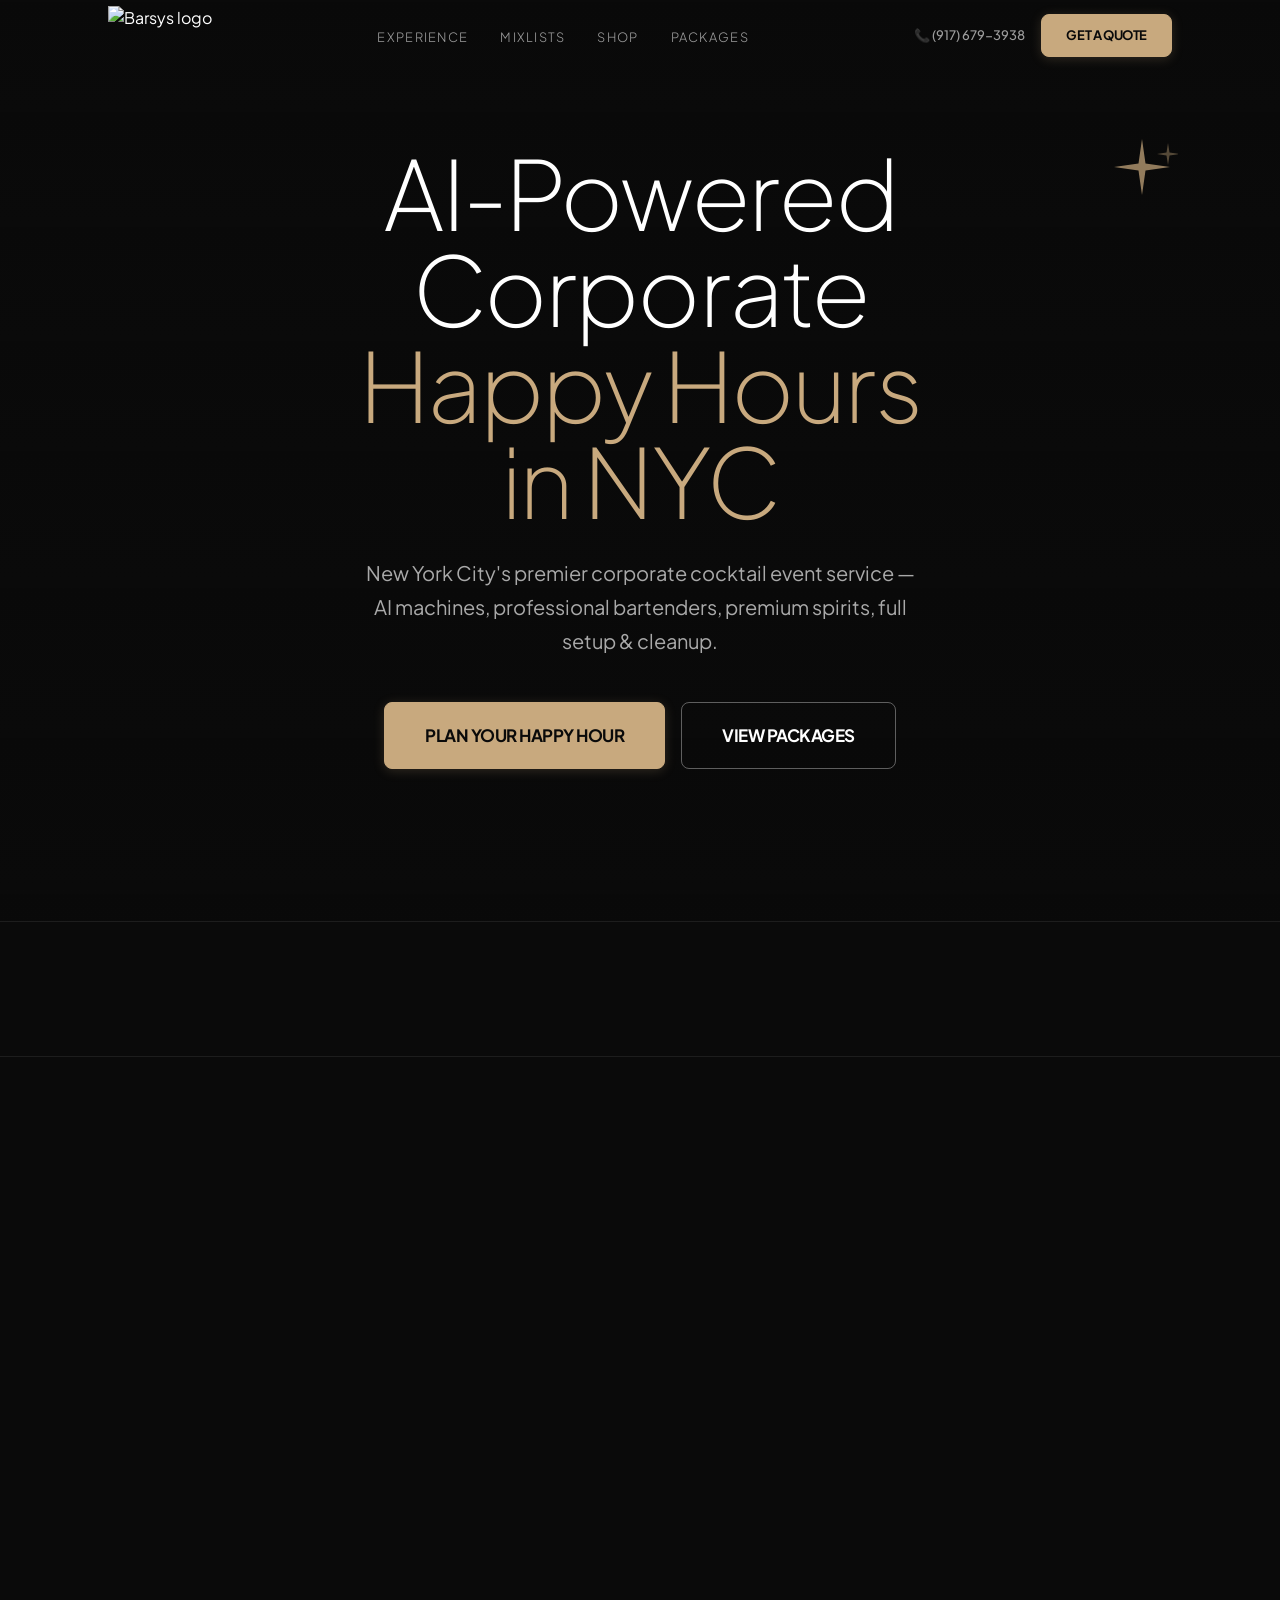
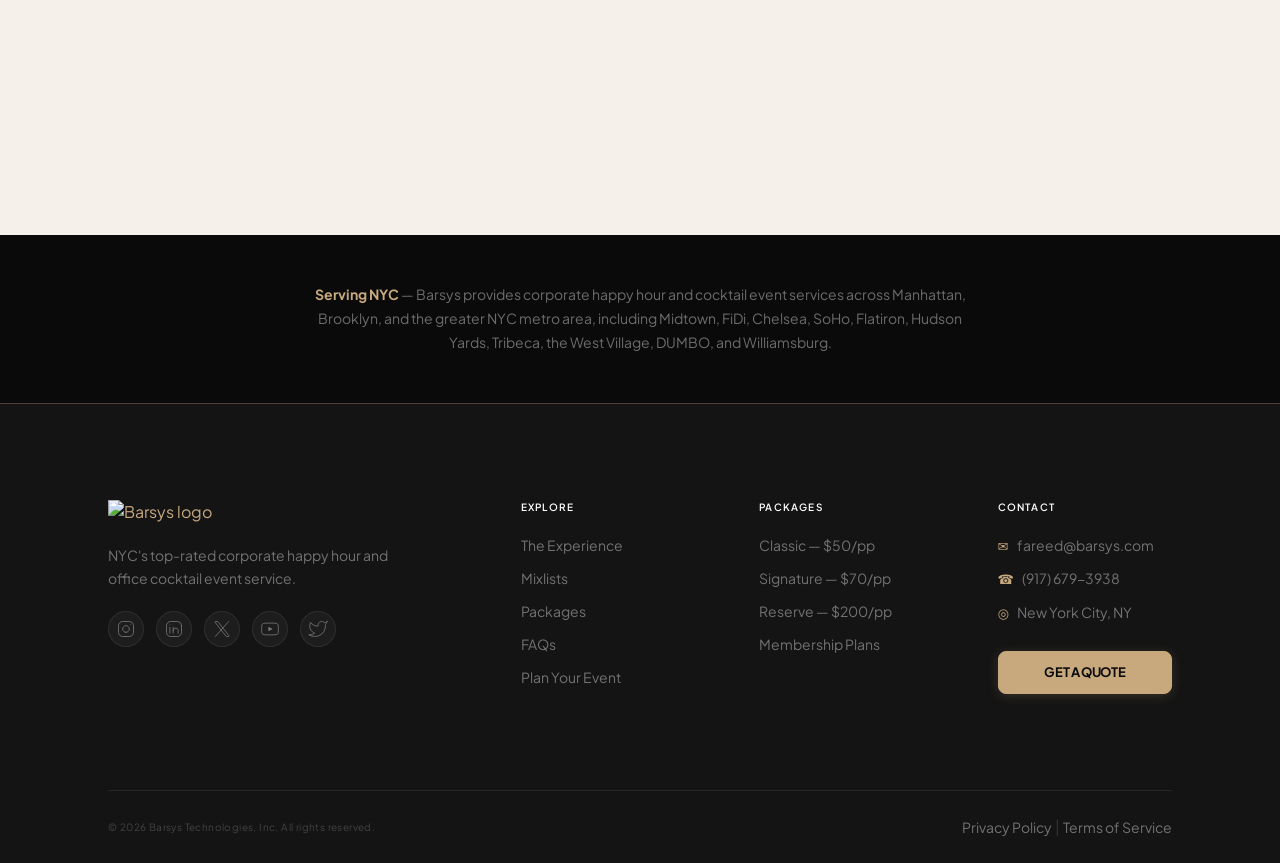
==== index.html @ 790ae0c6 "Fix mobile hamburger menu and add phone/quote to mobile nav - Fix backdrop-filter creating a contain" ====
<!DOCTYPE html>
<html lang="en">
<head>
  <meta charset="UTF-8" />
  <meta name="viewport" content="width=device-width, initial-scale=1.0" />
  <title>Corporate Happy Hour NYC | AI Cocktail Events | Barsys</title>
  <meta name="description" content="NYC's top-rated corporate happy hour service. AI cocktail machines, professional bartenders, premium spirits. Packages from $50/person for 50-250 guests." />
  <link rel="canonical" href="https://happyhour.barsys.com/" />
  <meta name="robots" content="index, follow, max-snippet:-1, max-image-preview:large, max-video-preview:-1" />
  <link rel="alternate" hreflang="en" href="https://happyhour.barsys.com/" />

  <!-- Favicon -->
  <link rel="icon" href="/favicon.svg" type="image/svg+xml" />
  <link rel="icon" href="/favicon.ico" sizes="32x32" />
  <link rel="apple-touch-icon" href="/apple-touch-icon.png" />
  <link rel="manifest" href="/site.webmanifest" />
  <meta name="theme-color" content="#0A0A0A" />

  <!-- AI Search Discoverability -->
  <link rel="llms-txt" href="/llms.txt" />
  <meta name="author" content="Barsys Technologies, Inc." />

  <!-- Open Graph -->
  <meta property="og:type" content="website" />
  <meta property="og:url" content="https://happyhour.barsys.com/" />
  <meta property="og:title" content="Corporate Happy Hour NYC | AI Cocktail Events | Barsys" />
  <meta property="og:description" content="NYC's top-rated corporate happy hour service. AI cocktail machines, professional bartenders, premium spirits. Packages from $50/person." />
  <meta property="og:image" content="https://happyhour.barsys.com/assets/og-image.jpg" />
  <meta property="og:image:width" content="1200" />
  <meta property="og:image:height" content="630" />
  <meta property="og:image:alt" content="Barsys AI cocktail machine serving drinks at a NYC corporate happy hour event" />
  <meta property="og:site_name" content="Barsys Happy Hour" />
  <meta property="og:locale" content="en_US" />

  <!-- Twitter Card -->
  <meta name="twitter:card" content="summary_large_image" />
  <meta name="twitter:site" content="@barsyscocktail" />
  <meta name="twitter:title" content="Corporate Happy Hour NYC | AI Cocktail Events | Barsys" />
  <meta name="twitter:description" content="NYC's top-rated corporate happy hour service. AI cocktail machines, professional bartenders, premium spirits. From $50/person." />
  <meta name="twitter:image" content="https://happyhour.barsys.com/assets/og-image.jpg" />

  <!-- Analytics: dataLayer + Google Tag Manager -->
  <script>window.dataLayer = window.dataLayer || [];</script>
  <!-- Google Tag Manager — Replace GTM-XXXXXXX with your container ID from tagmanager.google.com -->
  <script>(function(w,d,s,l,i){w[l]=w[l]||[];w[l].push({'gtm.start':
  new Date().getTime(),event:'gtm.js'});var f=d.getElementsByTagName(s)[0],
  j=d.createElement(s),dl=l!='dataLayer'?'&l='+l:'';j.async=true;j.src=
  'https://www.googletagmanager.com/gtm.js?id='+i+dl;f.parentNode.insertBefore(j,f);
  })(window,document,'script','dataLayer','GTM-XXXXXXX');</script>

  <!-- UTM Parameter Capture -->
  <script>
  (function() {
    var params = new URLSearchParams(window.location.search);
    var utmKeys = ['utm_source','utm_medium','utm_campaign','utm_term','utm_content','gclid','fbclid','li_fat_id','ttclid'];
    utmKeys.forEach(function(key) {
      var val = params.get(key);
      if (val) sessionStorage.setItem(key, val);
    });
  })();
  </script>

  <!-- Structured Data: Organization -->
  <script type="application/ld+json">
  {
    "@context": "https://schema.org",
    "@type": "Organization",
    "name": "Barsys",
    "legalName": "Barsys Technologies, Inc.",
    "url": "https://happyhour.barsys.com",
    "logo": "https://happyhour.barsys.com/assets/barsys-logo.png",
    "description": "AI-powered corporate cocktail experiences for NYC offices and events",
    "telephone": "+19176793938",
    "email": "fareed@barsys.com",
    "address": {
      "@type": "PostalAddress",
      "addressLocality": "New York",
      "addressRegion": "NY",
      "addressCountry": "US"
    },
    "sameAs": [
      "https://www.instagram.com/barsys.inc/",
      "https://www.linkedin.com/company/barsys-llc/",
      "https://x.com/barsyscocktail",
      "https://www.youtube.com/@TheBarsys",
      "https://www.tiktok.com/@thebarsys"
    ],
    "areaServed": {
      "@type": "City",
      "name": "New York",
      "sameAs": "https://en.wikipedia.org/wiki/New_York_City"
    },
    "contactPoint": {
      "@type": "ContactPoint",
      "telephone": "+19176793938",
      "email": "fareed@barsys.com",
      "contactType": "sales",
      "areaServed": "US",
      "availableLanguage": "English"
    }
  }
  </script>

  <!-- Structured Data: WebSite with speakable -->
  <script type="application/ld+json">
  {
    "@context": "https://schema.org",
    "@type": "WebSite",
    "name": "Barsys Happy Hour",
    "url": "https://happyhour.barsys.com",
    "description": "NYC's premier AI-powered corporate cocktail event service. Full-service happy hour packages from $50/person for teams of 50-250 guests.",
    "publisher": {
      "@type": "Organization",
      "name": "Barsys"
    },
    "speakable": {
      "@type": "SpeakableSpecification",
      "cssSelector": [".hero h1", ".trust-bar", ".section-header", "#faq .accordion__question"]
    }
  }
  </script>

  <!-- Structured Data: LocalBusiness / FoodService -->
  <script type="application/ld+json">
  {
    "@context": "https://schema.org",
    "@type": "FoodService",
    "name": "Barsys Happy Hour",
    "description": "Premium AI-powered corporate cocktail event service in New York City. Full-service happy hour packages including AI cocktail machines, professional bartenders, spirits, setup, and cleanup.",
    "url": "https://happyhour.barsys.com",
    "image": "https://happyhour.barsys.com/poster.jpg",
    "logo": "https://happyhour.barsys.com/assets/barsys-logo.png",
    "telephone": "+19176793938",
    "email": "fareed@barsys.com",
    "priceRange": "$50-$200 per person",
    "address": {
      "@type": "PostalAddress",
      "addressLocality": "New York",
      "addressRegion": "NY",
      "addressCountry": "US"
    },
    "geo": {
      "@type": "GeoCoordinates",
      "latitude": 40.7128,
      "longitude": -74.0060
    },
    "areaServed": [
      { "@type": "City", "name": "New York" },
      { "@type": "AdministrativeArea", "name": "Manhattan" },
      { "@type": "AdministrativeArea", "name": "Brooklyn" }
    ],
    "aggregateRating": {
      "@type": "AggregateRating",
      "ratingValue": "4.7",
      "reviewCount": "144",
      "bestRating": "5"
    },
    "review": [
      {
        "@type": "Review",
        "datePublished": "2025-11-01",
        "reviewRating": { "@type": "Rating", "ratingValue": "5", "bestRating": "5" },
        "author": { "@type": "Person", "name": "Rachel M." },
        "reviewBody": "Barsys completely transformed our company offsite. The AI cocktail machines were a huge hit — guests were blown away. Setup was seamless, the team was professional, and cleanup was spotless."
      },
      {
        "@type": "Review",
        "datePublished": "2025-12-01",
        "reviewRating": { "@type": "Rating", "ratingValue": "5", "bestRating": "5" },
        "author": { "@type": "Organization", "name": "TikTok" },
        "reviewBody": "Barsys turned our creator meetup into the most talked-about event of the quarter. The AI machines were content gold — our creators couldn't stop posting. Seamless from start to finish."
      },
      {
        "@type": "Review",
        "datePublished": "2026-01-01",
        "reviewRating": { "@type": "Rating", "ratingValue": "5", "bestRating": "5" },
        "author": { "@type": "Organization", "name": "Netflix" },
        "reviewBody": "We needed something elevated for our premiere afterparty and Barsys delivered. Signature cocktails matched our show's theme perfectly. Our guests were genuinely impressed."
      }
    ],
    "hasOfferCatalog": {
      "@type": "OfferCatalog",
      "name": "Corporate Happy Hour Packages",
      "itemListElement": [
        {
          "@type": "Offer",
          "name": "Classic Corporate Happy Hour Package",
          "description": "AI cocktail machines, 2 curated menus, standard spirits, full setup and cleanup",
          "price": "50",
          "priceCurrency": "USD",
          "unitText": "per person"
        },
        {
          "@type": "Offer",
          "name": "Signature Corporate Happy Hour Package",
          "description": "Premium spirits, 3 rotating seasonal menus, professional bartenders, custom cocktails",
          "price": "70",
          "priceCurrency": "USD",
          "unitText": "per person"
        },
        {
          "@type": "Offer",
          "name": "Reserve Executive Event Package",
          "description": "Top-shelf spirits, 5 curated menus, executive hospitality experience",
          "price": "200",
          "priceCurrency": "USD",
          "unitText": "per person"
        }
      ]
    }
  }
  </script>

  <!-- Structured Data: FAQPage — must match visible FAQ text exactly -->
  <script type="application/ld+json">
  {
    "@context": "https://schema.org",
    "@type": "FAQPage",
    "mainEntity": [
      {
        "@type": "Question",
        "name": "What size corporate events does Barsys support in NYC?",
        "acceptedAnswer": { "@type": "Answer", "text": "We typically serve events of 50 to 250 guests. For larger events, we bring additional AI machines and bartending staff. Contact us for groups over 250 — we'll build a custom plan." }
      },
      {
        "@type": "Question",
        "name": "What's included in the per-person happy hour price?",
        "acceptedAnswer": { "@type": "Answer", "text": "Everything. Spirits, mixers, garnishes, glassware, ice, AI cocktail machines, bartending staff, setup, service, and full cleanup. There are no hidden fees or add-on charges." }
      },
      {
        "@type": "Question",
        "name": "Do you offer non-alcoholic options at corporate happy hours?",
        "acceptedAnswer": { "@type": "Answer", "text": "Yes. Every event includes mocktail options crafted with the same care and presentation as our cocktails. The AI machines produce non-alcoholic versions of our menu items." }
      },
      {
        "@type": "Question",
        "name": "How does the recurring office happy hour program work?",
        "acceptedAnswer": { "@type": "Answer", "text": "You receive two fully managed happy hours per month at preferred pricing. You get a dedicated account manager, priority scheduling, and seasonal menu refreshes. Choose monthly, quarterly, or annual commitment." }
      },
      {
        "@type": "Question",
        "name": "Can we start with a single corporate event before committing?",
        "acceptedAnswer": { "@type": "Answer", "text": "Absolutely. Most companies start with one event and transition to the recurring program afterward. There's no pressure to commit upfront." }
      },
      {
        "@type": "Question",
        "name": "What areas of NYC do you serve for corporate happy hours?",
        "acceptedAnswer": { "@type": "Answer", "text": "We serve the entire New York City metro area, including Midtown, FiDi, Chelsea, SoHo, Flatiron, Hudson Yards, DUMBO, Williamsburg, and all Manhattan and Brooklyn neighborhoods. Contact us about availability in other locations." }
      },
      {
        "@type": "Question",
        "name": "How far in advance do we need to book a corporate happy hour?",
        "acceptedAnswer": { "@type": "Answer", "text": "We recommend booking at least two weeks in advance for standard events. Recurring program members receive priority scheduling and can book with shorter notice." }
      },
      {
        "@type": "Question",
        "name": "What is the cancellation policy for Barsys corporate events?",
        "acceptedAnswer": { "@type": "Answer", "text": "Cancellations seven or more days in advance receive a full refund. Cancellations within 48 to 72 hours incur a 25 percent fee. Same-day cancellations are non-refundable but can be rescheduled within 30 days." }
      },
      {
        "@type": "Question",
        "name": "Do you handle alcohol liability and insurance for office events?",
        "acceptedAnswer": { "@type": "Answer", "text": "Yes. Barsys carries full liability insurance for every event. We manage responsible service practices and ensure compliance with applicable regulations." }
      },
      {
        "@type": "Question",
        "name": "Can we customize the cocktail menu for our corporate event?",
        "acceptedAnswer": { "@type": "Answer", "text": "Signature and Reserve tiers include custom menu options. We can tailor cocktails to match your brand, theme, or event. Classic tier uses our curated standard menus." }
      },
      {
        "@type": "Question",
        "name": "What happens if our corporate event guest count changes?",
        "acceptedAnswer": { "@type": "Answer", "text": "We accommodate headcount changes up to 48 hours before the event. We'll adjust staffing, spirits, and equipment accordingly. You're only billed for the final confirmed count." }
      },
      {
        "@type": "Question",
        "name": "Do you coordinate with building management for NYC office events?",
        "acceptedAnswer": { "@type": "Answer", "text": "Yes. We handle delivery logistics, elevator reservations, and any building coordination required. Just connect us with your facilities contact and we'll manage the rest." }
      }
    ]
  }
  </script>

  <!-- Structured Data: BreadcrumbList -->
  <script type="application/ld+json">
  {
    "@context": "https://schema.org",
    "@type": "BreadcrumbList",
    "itemListElement": [
      { "@type": "ListItem", "position": 1, "name": "Barsys", "item": "https://www.barsys.com" },
      { "@type": "ListItem", "position": 2, "name": "Happy Hour", "item": "https://happyhour.barsys.com/" }
    ]
  }
  </script>

  <!-- Structured Data: Event — Corporate Cocktail Event Service -->
  <script type="application/ld+json">
  {
    "@context": "https://schema.org",
    "@type": "EventSeries",
    "name": "Barsys Corporate Happy Hour Events",
    "description": "AI-powered corporate cocktail events in New York City. Professional bartenders, premium spirits, AI cocktail machines, and full setup/cleanup for teams of 50–250 guests.",
    "url": "https://happyhour.barsys.com",
    "image": "https://happyhour.barsys.com/poster.jpg",
    "organizer": {
      "@type": "Organization",
      "name": "Barsys",
      "url": "https://happyhour.barsys.com"
    },
    "location": {
      "@type": "City",
      "name": "New York",
      "address": {
        "@type": "PostalAddress",
        "addressLocality": "New York",
        "addressRegion": "NY",
        "addressCountry": "US"
      }
    },
    "eventAttendanceMode": "https://schema.org/OfflineEventAttendanceMode",
    "eventSchedule": {
      "@type": "Schedule",
      "repeatFrequency": "P1W",
      "byDay": ["Monday","Tuesday","Wednesday","Thursday","Friday"],
      "startDate": "2026-01-01",
      "endDate": "2026-12-31",
      "scheduleTimezone": "America/New_York"
    },
    "typicalAgeRange": "21+",
    "audience": {
      "@type": "BusinessAudience",
      "audienceType": "Corporate teams, HR departments, event planners"
    },
    "offers": [
      {
        "@type": "Offer",
        "name": "Classic Package",
        "price": "50",
        "priceCurrency": "USD",
        "unitText": "per person",
        "availability": "https://schema.org/InStock",
        "validFrom": "2026-01-01"
      },
      {
        "@type": "Offer",
        "name": "Signature Package",
        "price": "70",
        "priceCurrency": "USD",
        "unitText": "per person",
        "availability": "https://schema.org/InStock",
        "validFrom": "2026-01-01"
      },
      {
        "@type": "Offer",
        "name": "Reserve Package",
        "price": "200",
        "priceCurrency": "USD",
        "unitText": "per person",
        "availability": "https://schema.org/InStock",
        "validFrom": "2026-01-01"
      }
    ],
    "keywords": ["corporate happy hour", "office happy hour NYC", "AI cocktail event", "corporate event bartender NYC", "team happy hour ideas"]
  }
  </script>

  <!-- Structured Data: VideoObject — Hero Video -->
  <script type="application/ld+json">
  {
    "@context": "https://schema.org",
    "@type": "VideoObject",
    "name": "Barsys AI-Powered Corporate Happy Hour Experience in NYC",
    "description": "See how Barsys transforms corporate happy hours in New York City with AI cocktail machines, professional bartenders, and premium spirits. Full-service setup and cleanup for teams of 50–250 guests.",
    "thumbnailUrl": "https://happyhour.barsys.com/poster.jpg",
    "contentUrl": "https://happyhour.barsys.com/0312.mp4",
    "uploadDate": "2026-01-15",
    "duration": "PT30S",
    "publisher": {
      "@type": "Organization",
      "name": "Barsys",
      "logo": {
        "@type": "ImageObject",
        "url": "https://happyhour.barsys.com/assets/barsys-logo.png"
      }
    }
  }
  </script>

  <!-- Preconnect to external origins -->
  <link rel="preconnect" href="https://fonts.googleapis.com" />
  <link rel="preconnect" href="https://fonts.gstatic.com" crossorigin />
  <link rel="preconnect" href="https://www.googletagmanager.com" />
  <link rel="preconnect" href="https://media.barsys.com" crossorigin />

  <!-- Preload critical resources -->
  <link rel="preload" as="image" href="poster.webp" type="image/webp" fetchpriority="high" />
  <link rel="preload" as="image" href="poster.jpg" fetchpriority="high" />
  <link rel="preload" as="font" href="https://fonts.gstatic.com/s/inter/v18/UcCO3FwrK3iLTeHuS_nVMrMxCp50SjIw2boKoduKmMEVuLyfAZ9hiJ-Ek-_EeA.woff2" type="font/woff2" crossorigin />

  <!-- Critical CSS (above-fold only — prevents FOUC) -->
  <style>
    :root{--color-bg:#0A0A0A;--color-text-primary:#F5F0EA;--color-text-secondary:#A69882;--color-text-tertiary:#7A7060;--color-gold:#C8A97E;--color-gold-dark:#A68B5B;--color-surface-1:#141414;--color-surface-2:#1C1C1C;--nav-height:72px;--section-padding:clamp(64px,8vw,120px)}
    *,*::before,*::after{box-sizing:border-box;margin:0;padding:0}
    html{scroll-behavior:smooth;-webkit-text-size-adjust:100%}
    body{font-family:'Inter',system-ui,-apple-system,sans-serif;background:var(--color-bg);color:var(--color-text-primary);line-height:1.6;overflow-x:hidden}
    .nav{position:fixed;top:0;left:0;width:100%;z-index:1000;padding:0 clamp(20px,3vw,48px);height:var(--nav-height);display:flex;align-items:center;transition:background .3s,box-shadow .3s}
    .nav--scrolled{background:rgba(10,10,10,.96);box-shadow:0 1px 24px rgba(0,0,0,.5)}
    .nav__inner{display:flex;align-items:center;justify-content:space-between;width:100%;max-width:1440px;margin:0 auto;position:relative}
    .nav__logo{display:flex;align-items:center;gap:10px;text-decoration:none;color:var(--color-text-primary)}
    .hero{position:relative;min-height:85dvh;display:flex;align-items:center;justify-content:center;text-align:center;padding-top:var(--nav-height);overflow:hidden}
    .hero__video{position:absolute;inset:0;width:100%;height:100%;object-fit:cover;z-index:0}
    .hero__overlay{position:absolute;inset:0;background:linear-gradient(180deg,rgba(0,0,0,.55) 0%,rgba(0,0,0,.7) 100%);z-index:1}
    .hero__content{position:relative;z-index:2;max-width:800px;padding:0 24px}
    .container{max-width:1200px;margin:0 auto;padding:0 clamp(20px,3vw,48px)}
  </style>

  <!-- Full Styles (loaded after critical) -->
  <link rel="stylesheet" href="css/bundle.min.css" />
  <link rel="stylesheet" href="css/index-page.min.css" />

  <!-- Google Fonts (async — non-render-blocking) -->
  <!-- <link rel="preload" as="style" href="https://fonts.googleapis.com/css2?family=Inter:wght@300;400;500;600&amp;display=swap" />
  <link href="https://fonts.googleapis.com/css2?family=Inter:wght@300;400;500;600&amp;display=swap" rel="stylesheet" media="print" onload="this.media='all'" />
  <noscript><link href="https://fonts.googleapis.com/css2?family=Inter:wght@300;400;500;600&amp;display=swap" rel="stylesheet" /></noscript> -->
  <link rel="preload" as="style" href="https://fonts.googleapis.com/css2?family=Plus+Jakarta+Sans:wght@200;300;400;500;600;700&display=swap" />
<link href="https://fonts.googleapis.com/css2?family=Plus+Jakarta+Sans:wght@200;300;400;500;600;700&display=swap" rel="stylesheet" media="print" onload="this.media='all'" />
<noscript><link href="https://fonts.googleapis.com/css2?family=Plus+Jakarta+Sans:wght@200;300;400;500;600;700&display=swap" rel="stylesheet" /></noscript>

</head>
<body>
  <!-- Google Tag Manager (noscript) — Replace GTM-XXXXXXX with your container ID -->
  <noscript><iframe src="https://www.googletagmanager.com/ns.html?id=GTM-XXXXXXX" height="0" width="0" style="display:none;visibility:hidden" title="Google Tag Manager"></iframe></noscript>

  <!-- ========================================================================
       NAV
       ======================================================================== -->
  <nav class="nav" role="navigation" aria-label="Main navigation">
    <div class="nav__inner">

      <a href="#home" class="nav__logo" aria-label="Barsys Happy Hour home">
        <img src="assets/HappyHour.Logo.White.png" alt="Barsys logo" class="nav__logo-mark" />
        <!-- <div>
          <div class="nav__logo-text">Barsys</div>
          <div class="nav__logo-sub">Happy Hour</div>
        </div> -->
      </a>

      <ul class="nav__links" role="list">
        <li><a href="#video-showcase" class="nav__link">Experience</a></li>
        <li><a href="#mixlists" class="nav__link">Mixlists</a></li>
        <li><a href="shop.html" class="nav__link">Shop</a></li>
        <li><a href="#book" class="nav__link">Packages</a></li>
        <li class="nav__mobile-cta">
          <a href="tel:+19176793938" class="nav__mobile-phone">📞 (917) 679-3938</a>
        </li>
        <li class="nav__mobile-cta">
          <a href="#book" class="btn btn-primary btn--sm nav__mobile-quote">Get a Quote</a>
        </li>
      </ul>

      <div class="nav__actions">
        <a href="tel:+19176793938" class="nav__phone" aria-label="Call us">📞 (917) 679-3938</a>
        <a href="#book" class="btn btn-primary btn--sm">Get a Quote</a>
        <button class="nav__hamburger" aria-label="Toggle menu" aria-expanded="false">
          <span class="nav__hamburger-line"></span>
          <span class="nav__hamburger-line"></span>
          <span class="nav__hamburger-line"></span>
        </button>
      </div>

      <!-- <span class="nav__tagline">NYC's #1 managed cocktail experience for teams of 50–250.</span> -->

    </div>
  </nav>

  <main id="main-content" role="main">

  <!-- ========================================================================
       HERO
       ======================================================================== -->
  <section class="hero" id="home" aria-label="Hero">

    <video class="hero__video" autoplay muted loop playsinline preload="metadata" poster="poster.webp" aria-hidden="true">
      <source src="0312.mp4" type="video/mp4">
    </video>
    <div class="hero__overlay" aria-hidden="true"></div>

    <svg class="hero__spark" width="72" height="72" viewBox="0 0 72 72" fill="none" xmlns="http://www.w3.org/2000/svg" aria-hidden="true">
      <path d="M36 4L39.5 28.5L64 32L39.5 35.5L36 60L32.5 35.5L8 32L32.5 28.5L36 4Z" fill="#C8A97E" fill-opacity="0.9"/>
      <path d="M62 8L63.5 17.5L73 19L63.5 20.5L62 30L60.5 20.5L51 19L60.5 17.5L62 8Z" fill="#C8A97E" fill-opacity="0.50"/>
    </svg>

    <div class="container hero__content">

      <div class="hero__text-block">

        <h1 class="hero__headline">
          AI-Powered Corporate<br><em style="font-style:normal; color:var(--color-gold);">Happy Hours in NYC</em>
        </h1>
        <p class="hero__subheadline">New York City's premier corporate cocktail event service — AI machines, professional bartenders, premium spirits, full setup &amp; cleanup.</p>

        <div class="hero__ctas">
          <a href="#book" class="btn btn-primary btn--lg">Plan Your Happy Hour</a>
          <a href="#book" class="btn btn--lg" style="background:transparent; border:1.5px solid rgba(255,255,255,0.35); color:#FFFFFF;">View Packages</a>
        </div>

      </div>

    </div>
  </section>


  <!-- ========================================================================
       TRUST BAR
       ======================================================================== -->
  <div class="trust-bar" role="region" aria-label="Key facts about Barsys">
    <div class="trust-bar__item anim-fade-up anim-stagger-1">
      <div class="trust-bar__number">200+</div>
      <div class="trust-bar__label">NYC Corporate Clients Served</div>
    </div>
    <div class="trust-bar__item anim-fade-up anim-stagger-2">
      <div class="trust-bar__number">50K+</div>
      <div class="trust-bar__label">Cocktails Served</div>
    </div>
    <div class="trust-bar__item anim-fade-up anim-stagger-3">
      <div class="trust-bar__number">50–250</div>
      <div class="trust-bar__label">Team Size Sweet Spot</div>
    </div>
    <div class="trust-bar__item anim-fade-up anim-stagger-4">
      <div class="trust-bar__number">4.7★</div>
      <div class="trust-bar__label">Based on 144 Reviews</div>
    </div>
  </div>


  <!-- ========================================================================
       CLIENT LOGOS
       ======================================================================== -->
  <div class="client-logos anim-fade-up">
    <div class="client-logos__label">Trusted By</div>
    <!-- Track: logos duplicated for seamless infinite scroll -->
    <div class="client-logos__track" aria-hidden="true">
      <!-- Set 1 -->
      <div class="client-logos__item--text" style="font-size:21px; letter-spacing:0.06em; font-weight:700;">NETFLIX</div>
      <div class="client-logos__item"><img src="https://media.barsys.com/assets/partners/home-scroll-icon-2.png" alt="CBS News" loading="lazy" width="120" height="40" /></div>
      <div class="client-logos__item--text" style="font-weight:300; letter-spacing:0.2em; font-size:15px;">WILHELMINA</div>
      <div class="client-logos__item"><img src="https://media.barsys.com/assets/partners/home-scroll-icon-12.png" alt="Robb Report" loading="lazy" width="120" height="40" /></div>
      <div class="client-logos__item--text" style="font-weight:800; letter-spacing:0.04em; font-size:18px;">FLYHOUSE</div>
      <div class="client-logos__item"><img src="https://media.barsys.com/assets/partners/home-scroll-icon-8.png" alt="Gear Patrol" loading="lazy" width="120" height="40" /></div>
      <div class="client-logos__item--text" style="font-weight:400; letter-spacing:0.16em; font-size:13px;">GIRLS GIRLS CLUB</div>
      <div class="client-logos__item"><img src="https://media.barsys.com/assets/partners/home-scroll-icon-9.png" alt="HiConsumption" loading="lazy" width="120" height="40" /></div>
      <div class="client-logos__item--text" style="font-weight:300; letter-spacing:0.22em; font-size:14px;">SUN MOUNTAIN</div>
      <div class="client-logos__item"><img src="https://media.barsys.com/assets/partners/home-scroll-icon-1.png" alt="BuzzFeed" loading="lazy" width="120" height="40" /></div>
      <div class="client-logos__item"><img src="https://media.barsys.com/assets/partners/home-scroll-icon-10.png" alt="Inside Hook" loading="lazy" width="120" height="40" /></div>
      <div class="client-logos__item"><img src="https://media.barsys.com/assets/partners/home-scroll-icon-11.png" alt="Men's Gear" loading="lazy" width="120" height="40" /></div>
      <div class="client-logos__item"><img src="https://media.barsys.com/assets/partners/home-scroll-icon-6.png" alt="Food Beast" loading="lazy" width="120" height="40" /></div>
      <!-- Set 2 (duplicate for seamless loop) -->
      <div class="client-logos__item--text" style="font-size:21px; letter-spacing:0.06em; font-weight:700;">NETFLIX</div>
      <div class="client-logos__item"><img src="https://media.barsys.com/assets/partners/home-scroll-icon-2.png" alt="CBS News" loading="lazy" width="120" height="40" /></div>
      <div class="client-logos__item--text" style="font-weight:300; letter-spacing:0.2em; font-size:15px;">WILHELMINA</div>
      <div class="client-logos__item"><img src="https://media.barsys.com/assets/partners/home-scroll-icon-12.png" alt="Robb Report" loading="lazy" width="120" height="40" /></div>
      <div class="client-logos__item--text" style="font-weight:800; letter-spacing:0.04em; font-size:18px;">FLYHOUSE</div>
      <div class="client-logos__item"><img src="https://media.barsys.com/assets/partners/home-scroll-icon-8.png" alt="Gear Patrol" loading="lazy" width="120" height="40" /></div>
      <div class="client-logos__item--text" style="font-weight:400; letter-spacing:0.16em; font-size:13px;">GIRLS GIRLS CLUB</div>
      <div class="client-logos__item"><img src="https://media.barsys.com/assets/partners/home-scroll-icon-9.png" alt="HiConsumption" loading="lazy" width="120" height="40" /></div>
      <div class="client-logos__item--text" style="font-weight:300; letter-spacing:0.22em; font-size:14px;">SUN MOUNTAIN</div>
      <div class="client-logos__item"><img src="https://media.barsys.com/assets/partners/home-scroll-icon-1.png" alt="BuzzFeed" loading="lazy" width="120" height="40" /></div>
      <div class="client-logos__item"><img src="https://media.barsys.com/assets/partners/home-scroll-icon-10.png" alt="Inside Hook" loading="lazy" width="120" height="40" /></div>
      <div class="client-logos__item"><img src="https://media.barsys.com/assets/partners/home-scroll-icon-11.png" alt="Men's Gear" loading="lazy" width="120" height="40" /></div>
      <div class="client-logos__item"><img src="https://media.barsys.com/assets/partners/home-scroll-icon-6.png" alt="Food Beast" loading="lazy" width="120" height="40" /></div>
    </div>
  </div>


  <!-- ========================================================================
       WHY BARSYS — Full-width value proposition
       ======================================================================== -->
  <section class="section" style="padding: 48px 0; background: var(--color-bg);" aria-labelledby="why-barsys-headline">
    <div class="why-barsys__row">

      <div class="why-barsys__visual anim-fade-up">
        <picture>
          <source srcset="why-barsys-hero-800w.webp 800w, why-barsys-hero-1200w.webp 1200w, why-barsys-hero.webp 1600w" sizes="(max-width: 600px) 100vw, (max-width: 1200px) 90vw, 1600px" type="image/webp" />
          <source srcset="why-barsys-hero-800w.jpg 800w, why-barsys-hero-1200w.jpg 1200w, why-barsys-hero.jpg 1600w" sizes="(max-width: 600px) 100vw, (max-width: 1200px) 90vw, 1600px" />
          <img src="why-barsys-hero.jpg" alt="Barsys 360 AI cocktail machine on marble bar with NYC skyline at sunset" loading="lazy" width="1600" height="678" />
        </picture>
      </div>

      <div class="why-barsys__content anim-fade-up">
        <h2 class="why-barsys__headline" id="why-barsys-headline">NYC's All-Inclusive Corporate Happy Hour Service</h2>

        <div class="why-barsys__grid">
          <div class="why-barsys__item">
            <span class="why-barsys__check" aria-hidden="true">✓</span>
            <div>
              <strong>AI cocktail machines</strong>
              <p>Craft drinks in seconds with precision robotics. <a href="shop.html" style="color: var(--color-gold); text-decoration: underline; text-underline-offset: 2px;">Explore our machines</a></p>
            </div>
          </div>
          <div class="why-barsys__item">
            <span class="why-barsys__check" aria-hidden="true">✓</span>
            <div>
              <strong>Professional bartenders</strong>
              <p>Trained hospitality staff at every event.</p>
            </div>
          </div>
          <div class="why-barsys__item">
            <span class="why-barsys__check" aria-hidden="true">✓</span>
            <div>
              <strong>Seasonal menus</strong>
              <p>Rotating cocktail selections that keep it fresh.</p>
            </div>
          </div>
          <div class="why-barsys__item">
            <span class="why-barsys__check" aria-hidden="true">✓</span>
            <div>
              <strong>Full setup &amp; teardown</strong>
              <p>Zero work for your team — we handle everything.</p>
            </div>
          </div>
          <div class="why-barsys__item">
            <span class="why-barsys__check" aria-hidden="true">✓</span>
            <div>
              <strong>Flat per-person pricing</strong>
              <p>No surprises, no hidden fees.</p>
            </div>
          </div>
          <div class="why-barsys__item">
            <span class="why-barsys__check" aria-hidden="true">✓</span>
            <div>
              <strong>Trusted across NYC</strong>
              <p>Over 200 NYC corporate clients — from startups to Fortune 500.</p>
            </div>
          </div>
        </div>

        <div style="display:flex; gap:16px; flex-wrap:wrap; margin-top:40px;">
          <a href="#book" class="btn btn-primary">Get a Custom Quote</a>
          <a href="#book" class="btn btn-outline">Explore Packages</a>
        </div>
      </div>

    </div>
  </section>

  <!-- Transition: dark → light -->
  <!-- <div class="section-divider section-divider--dark-to-light" aria-hidden="true"></div> -->

    <!-- ========================================================================
       PLAN YOUR BARSYS EVENT — Wizard with integrated packages
       ======================================================================== -->
  <section class="section wizard-section" id="book" style="padding-block: var(--section-padding);" aria-labelledby="wizard-headline">
    <div class="container">

      <div class="section-header section-header--center anim-fade-up" style="margin-bottom: 64px;">
        <div class="eyebrow" style="justify-content:center;">
          <span class="eyebrow__star" aria-hidden="true">★</span>
          Plan Your Event
        </div>
        <h2 class="type-h2" id="wizard-headline">Plan Your Corporate<br>Happy Hour</h2>
        <p class="type-body" style="max-width:520px; margin:0 auto;">Answer a few questions. Get a personalized event plan with pricing.</p>
      </div>

      <!-- 3-Step Booking Overview -->
      <div class="booking-overview anim-fade-up">
        <div class="booking-overview__step">
          <div class="booking-overview__icon">
            <svg viewBox="0 0 24 24"><path d="M9 5H7a2 2 0 0 0-2 2v12a2 2 0 0 0 2 2h10a2 2 0 0 0 2-2V7a2 2 0 0 0-2-2h-2"/><rect x="9" y="3" width="6" height="4" rx="1"/><line x1="9" y1="12" x2="15" y2="12"/><line x1="9" y1="16" x2="13" y2="16"/></svg>
          </div>
          <div class="booking-overview__label">Tell Us About Your Event</div>
          <div class="booking-overview__desc">Date, guests, venue & vibe</div>
        </div>
        <div class="booking-overview__connector" aria-hidden="true"></div>
        <div class="booking-overview__step">
          <div class="booking-overview__icon">
            <svg viewBox="0 0 24 24"><circle cx="12" cy="12" r="10"/><circle cx="12" cy="12" r="6"/><circle cx="12" cy="12" r="2"/></svg>
          </div>
          <div class="booking-overview__label">We Plan Everything</div>
          <div class="booking-overview__desc">Custom cocktails & setup</div>
        </div>
        <div class="booking-overview__connector" aria-hidden="true"></div>
        <div class="booking-overview__step">
          <div class="booking-overview__icon">
            <svg viewBox="0 0 24 24"><path d="M8 22h8"/><path d="M7 10h3V3L6.5 10H10"/><path d="M17 10h-3V3l3.5 7H14"/><path d="M7 10l1 12"/><path d="M17 10l-1 12"/></svg>
          </div>
          <div class="booking-overview__label">We Handle the Rest</div>
          <div class="booking-overview__desc">Show up & enjoy the party</div>
        </div>
      </div>

      <!-- Urgency Signal -->
      <div class="urgency-banner anim-fade-up">
        <span>Only signing 15 new clients this month — <strong>6 slots available</strong></span>
      </div>

      <div class="wizard-layout anim-scale-in">

        <!-- ============ MAIN WIZARD PANEL ============ -->
        <div class="wizard" id="booking-wizard">

          <!-- Progress bars (10 steps) -->
          <div class="wizard__progress" role="progressbar" aria-valuenow="0" aria-valuemin="0" aria-valuemax="10">
            <div class="wizard__progress-bar"></div>
            <div class="wizard__progress-bar"></div>
            <div class="wizard__progress-bar"></div>
            <div class="wizard__progress-bar"></div>
            <div class="wizard__progress-bar"></div>
            <div class="wizard__progress-bar"></div>
            <div class="wizard__progress-bar"></div>
            <div class="wizard__progress-bar"></div>
            <div class="wizard__progress-bar"></div>
            <div class="wizard__progress-bar"></div>
          </div>

          <!-- ===== START SCREEN ===== -->
          <div class="wizard__step active" data-step="start">
            <div class="wizard__start">
              <div class="wizard__start-title">Build your perfect<br>happy hour.</div>
              <p class="wizard__start-body">Quick questions about your team and event. Personalized recommendation with pricing.</p>
              <div class="wizard__start-list">
                <span>Takes 2 minutes</span>
                <span>No commitment</span>
                <span>Instant event plan</span>
              </div>
              <button class="btn btn-primary" id="wizard-begin">Start Planning</button>
              <p class="wizard__micro">No credit card required. We'll follow up within one business day.</p>
            </div>
          </div>

          <!-- ===== STEP 1 — EVENT TYPE ===== -->
          <div class="wizard__step" data-step="1">
            <div class="wizard__step-label">Step 1 of 10</div>
            <div class="wizard__step-title">What type of event are you planning?</div>
            <p class="wizard__step-subtitle">Select the option that best describes your event. Barsys supports everything from casual team gatherings to executive-level hospitality.</p>
            <div class="wizard__option-grid wizard__option-grid--2col" data-field="eventType">
              <div class="wizard__option" data-value="Team Happy Hour">Team Happy Hour</div>
              <div class="wizard__option" data-value="Client Event">Client Event</div>
              <div class="wizard__option" data-value="Recruiting Event">Recruiting Event</div>
              <div class="wizard__option" data-value="Company Celebration">Company Celebration</div>
              <div class="wizard__option" data-value="Executive Event">Executive Event</div>
              <div class="wizard__option" data-value="Not sure yet">Not sure yet</div>
            </div>
            <div class="wizard__nav">
              <button class="wizard__nav-back" data-wizard-prev>← Back</button>
              <button class="btn btn-primary btn--sm" data-wizard-next>Continue</button>
            </div>
          </div>

          <!-- ===== STEP 2 — GUEST COUNT ===== -->
          <div class="wizard__step" data-step="2">
            <div class="wizard__step-label">Step 2 of 10</div>
            <div class="wizard__step-title">How many guests are you expecting?</div>
            <p class="wizard__step-subtitle">Enter your expected headcount. This determines staffing, machines, and supplies.</p>
            <div class="wizard__guest-input">
              <button class="wizard__guest-btn wizard__guest-btn--minus" id="guest-minus" type="button" aria-label="Decrease guest count">&minus;</button>
              <input type="number" id="wiz-guest-count" class="wizard__guest-number" min="20" max="500" value="50" step="5" inputmode="numeric" aria-label="Number of guests" />
              <button class="wizard__guest-btn wizard__guest-btn--plus" id="guest-plus" type="button" aria-label="Increase guest count">+</button>
            </div>
            <p class="wizard__guest-hint">Minimum 20 guests &middot; Use arrows or type a number</p>
            <div class="wizard__nav">
              <button class="wizard__nav-back" data-wizard-prev>← Back</button>
              <button class="btn btn-primary btn--sm" data-wizard-next>Continue</button>
            </div>
          </div>

          <!-- ===== STEP 3 — EXPERIENCE LEVEL ===== -->
          <div class="wizard__step" data-step="3">
            <div class="wizard__step-label">Step 3 of 10</div>
            <div class="wizard__step-title">Choose your Barsys experience.</div>
            <p class="wizard__step-subtitle">Everything included — spirits, machines, bartenders, setup, service, and cleanup.</p>

            <!-- Pricing toggle -->
            <div class="pricing-toggle" id="pricing-toggle" style="margin-bottom: 24px;">
              <span class="pricing-toggle__label pricing-toggle__label--active" data-toggle-label="standard">Standard</span>
              <button class="pricing-toggle__switch" id="pricing-switch" aria-label="Toggle membership pricing" role="switch" aria-checked="false">
                <span class="pricing-toggle__knob"></span>
              </button>
              <span class="pricing-toggle__label" data-toggle-label="member">Membership <span class="pricing-toggle__save">Member Pricing</span></span>
            </div>

            <div class="wizard__packages-grid" data-field="experienceTier">

              <!-- CLASSIC -->
              <div class="package-card package-card--selectable" data-value="Classic" tabindex="0" role="button">
                <div class="package-card__tier">Classic Tier</div>
                <div class="package-card__name">Classic</div>
                <div class="package-card__price" data-price-standard="$50" data-price-member="$45">$50<span style="font-size:16px; font-weight:400; color:var(--color-text-tertiary);">/person</span></div>
                <div class="package-card__price-note" data-note-standard="One-time event" data-note-member="Starting at · Billed monthly">One-time event</div>
                <p class="package-card__desc">Clean, effortless office happy hour.</p>
                <div class="package-card__divider"></div>
                <div class="package-card__section-label">What's Included</div>
                <ul class="package-card__list">
                  <li><span class="check" aria-hidden="true">✓</span> Barsys AI cocktail machines</li>
                  <li><span class="check" aria-hidden="true">✓</span> Interactive cocktail experience</li>
                  <li><span class="check" aria-hidden="true">✓</span> 2 curated cocktail menus (5–7 drinks each)</li>
                </ul>
                <div class="package-card__details-collapse">
                  <ul class="package-card__list">
                    <li><span class="check" aria-hidden="true">✓</span> Tito's, Bacardi, Espolòn, Beefeater</li>
                    <li><span class="check" aria-hidden="true">✓</span> Standard mixers &amp; garnishes</li>
                    <li><span class="check" aria-hidden="true">✓</span> Dedicated setup and breakdown team</li>
                    <li><span class="check" aria-hidden="true">✓</span> Full setup, service &amp; cleanup</li>
                    <li><span class="check" aria-hidden="true">✓</span> 3-hour event duration</li>
                  </ul>
                </div>
                <button class="package-card__details-toggle" type="button">See full details ▾</button>
              </div>

              <!-- SIGNATURE -->
              <div class="package-card package-card--selectable package-card--featured" data-value="Signature" tabindex="0" role="button">
                <span class="badge badge--popular">Most Popular</span>
                <div class="package-card__tier">Signature Tier</div>
                <div class="package-card__name">Signature</div>
                <div class="package-card__price" data-price-standard="$70" data-price-member="$65">$70<span style="font-size:16px; font-weight:400; color:var(--color-text-tertiary);">/person</span></div>
                <div class="package-card__price-note" data-note-standard="One-time event" data-note-member="Starting at · Billed monthly">One-time event</div>
                <p class="package-card__desc">Premium cocktail experience designed for memorable team events.</p>
                <div class="package-card__value-anchor">Includes $15+ in premium upgrades</div>
                <div class="package-card__divider"></div>
                <div class="package-card__section-label">What's Included</div>
                <ul class="package-card__list">
                  <li><span class="check" aria-hidden="true">✓</span> Everything in Classic</li>
                  <li><span class="check" aria-hidden="true">✓</span> 3 rotating seasonal cocktail menus</li>
                  <li><span class="check" aria-hidden="true">✓</span> Ketel One, Herradura, JW Black, Tanqueray</li>
                </ul>
                <div class="package-card__details-collapse">
                  <ul class="package-card__list">
                    <li><span class="check" aria-hidden="true">✓</span> Fresh garnishes &amp; premium mixers</li>
                    <li><span class="check" aria-hidden="true">✓</span> Professional bartenders</li>
                    <li><span class="check" aria-hidden="true">✓</span> Interactive cocktail experience powered by Barsys AI machines</li>
                    <li><span class="check" aria-hidden="true">✓</span> Signature cocktail program designed by Barsys mixologists</li>
                    <li><span class="check" aria-hidden="true">✓</span> Custom menu options available</li>
                  </ul>
                </div>
                <button class="package-card__details-toggle" type="button">See full details ▾</button>
              </div>

              <!-- RESERVE -->
              <div class="package-card package-card--selectable" data-value="Reserve" tabindex="0" role="button">
                <div class="package-card__tier">Reserve Tier</div>
                <div class="package-card__name">Reserve</div>
                <div class="package-card__price" data-price-standard="$200" data-price-member="$190">$200<span style="font-size:16px; font-weight:400; color:var(--color-text-tertiary);">/person</span></div>
                <div class="package-card__price-note" data-note-standard="One-time event" data-note-member="Starting at · Billed monthly">One-time event</div>
                <p class="package-card__desc">Executive hospitality experience for client hosting and premium events.</p>
                <div class="package-card__value-anchor">Includes $75+ in premium upgrades</div>
                <div class="package-card__divider"></div>
                <div class="package-card__section-label">What's Included</div>
                <ul class="package-card__list">
                  <li><span class="check" aria-hidden="true">✓</span> Everything in Signature</li>
                  <li><span class="check" aria-hidden="true">✓</span> 5 fully curated cocktail menus</li>
                  <li><span class="check" aria-hidden="true">✓</span> Grey Goose, Don Julio, Hendrick's, Macallan 12</li>
                </ul>
                <div class="package-card__details-collapse">
                  <ul class="package-card__list">
                    <li><span class="check" aria-hidden="true">✓</span> Premium garnishes &amp; artisan mixers</li>
                    <li><span class="check" aria-hidden="true">✓</span> Dedicated premium bartenders</li>
                    <li><span class="check" aria-hidden="true">✓</span> Dedicated event lead</li>
                    <li><span class="check" aria-hidden="true">✓</span> Premium bar presentation</li>
                    <li><span class="check" aria-hidden="true">✓</span> Full catering coordination</li>
                    <li><span class="check" aria-hidden="true">✓</span> Dedicated account manager</li>
                    <li><span class="check" aria-hidden="true">✓</span> Custom branding options</li>
                  </ul>
                </div>
                <button class="package-card__details-toggle" type="button">See full details ▾</button>
              </div>

            </div>
            <div class="wizard__nav">
              <button class="wizard__nav-back" data-wizard-prev>← Back</button>
              <button class="btn btn-primary btn--sm" data-wizard-next>Continue</button>
            </div>
          </div>

          <!-- ===== STEP 4 — CHOOSE A MIXLIST ===== -->
          <div class="wizard__step" data-step="4">
            <div class="wizard__step-label">Step 4 of 10</div>
            <div class="wizard__step-title">Choose your cocktail menus.</div>
            <p class="wizard__step-subtitle">Select up to <strong id="mixlist-limit-display">3</strong> curated mixlists for your event, or skip to let our team recommend.</p>
            <div class="wizard__mixlist-counter" id="mixlist-counter">
              <span id="mixlist-selected-count">0</span> of <span id="mixlist-max-count">3</span> selected
            </div>
            <div class="wizard__mixlist-grid" data-field="mixlists">
              <div class="wizard__mixlist-option" data-value="The Signature Mixlist">
                <div class="wizard__mixlist-option__name">The Signature Mixlist</div>
                <div class="wizard__mixlist-option__type">Alcoholic & Non-Alcoholic</div>
                <div class="wizard__mixlist-option__count">4 Recipes</div>
              </div>
              <div class="wizard__mixlist-option" data-value="The Vibrant Classics">
                <div class="wizard__mixlist-option__name">The Vibrant Classics</div>
                <div class="wizard__mixlist-option__type">Alcoholic & Non-Alcoholic</div>
                <div class="wizard__mixlist-option__count">4 Recipes</div>
              </div>
              <div class="wizard__mixlist-option" data-value="The Agave Lover's">
                <div class="wizard__mixlist-option__name">The Agave Lover's</div>
                <div class="wizard__mixlist-option__type">Alcoholic & Non-Alcoholic</div>
                <div class="wizard__mixlist-option__count">5 Recipes</div>
              </div>
              <div class="wizard__mixlist-option" data-value="Après Spritz Club">
                <div class="wizard__mixlist-option__name">Après Spritz Club</div>
                <div class="wizard__mixlist-option__type">Alcoholic & Non-Alcoholic</div>
                <div class="wizard__mixlist-option__count">7 Recipes</div>
              </div>
              <div class="wizard__mixlist-option" data-value="Neon Shadows">
                <div class="wizard__mixlist-option__name">Neon Shadows</div>
                <div class="wizard__mixlist-option__type">Alcoholic & Non-Alcoholic</div>
                <div class="wizard__mixlist-option__count">5 Recipes</div>
              </div>
              <div class="wizard__mixlist-option" data-value="Bold Frequency">
                <div class="wizard__mixlist-option__name">Bold Frequency</div>
                <div class="wizard__mixlist-option__type">Alcoholic & Non-Alcoholic</div>
                <div class="wizard__mixlist-option__count">4 Recipes</div>
              </div>
              <div class="wizard__mixlist-option" data-value="Sharp &amp; Steady">
                <div class="wizard__mixlist-option__name">Sharp &amp; Steady</div>
                <div class="wizard__mixlist-option__type">Alcoholic & Non-Alcoholic</div>
                <div class="wizard__mixlist-option__count">4 Recipes</div>
              </div>
              <div class="wizard__mixlist-option" data-value="Silk &amp; Snap">
                <div class="wizard__mixlist-option__name">Silk &amp; Snap</div>
                <div class="wizard__mixlist-option__type">Alcoholic & Non-Alcoholic</div>
                <div class="wizard__mixlist-option__count">5 Recipes</div>
              </div>
              <div class="wizard__mixlist-option" data-value="Clear Coast">
                <div class="wizard__mixlist-option__name">Clear Coast</div>
                <div class="wizard__mixlist-option__type">Alcoholic & Non-Alcoholic</div>
                <div class="wizard__mixlist-option__count">4 Recipes</div>
              </div>
              <div class="wizard__mixlist-option" data-value="Dusk to Agave">
                <div class="wizard__mixlist-option__name">Dusk to Agave</div>
                <div class="wizard__mixlist-option__type">Alcoholic & Non-Alcoholic</div>
                <div class="wizard__mixlist-option__count">5 Recipes</div>
              </div>
              <div class="wizard__mixlist-option" data-value="Molasses Theory">
                <div class="wizard__mixlist-option__name">Molasses Theory</div>
                <div class="wizard__mixlist-option__type">Alcoholic & Non-Alcoholic</div>
                <div class="wizard__mixlist-option__count">5 Recipes</div>
              </div>
              <div class="wizard__mixlist-option" data-value="Fluid Code">
                <div class="wizard__mixlist-option__name">Fluid Code</div>
                <div class="wizard__mixlist-option__type">Alcoholic & Non-Alcoholic</div>
                <div class="wizard__mixlist-option__count">5 Recipes</div>
              </div>
              <div class="wizard__mixlist-option" data-value="The Bold Circuit">
                <div class="wizard__mixlist-option__name">The Bold Circuit</div>
                <div class="wizard__mixlist-option__type">Alcoholic & Non-Alcoholic</div>
                <div class="wizard__mixlist-option__count">4 Recipes</div>
              </div>
              <div class="wizard__mixlist-option" data-value="Love at First Sip">
                <div class="wizard__mixlist-option__name">Love at First Sip</div>
                <div class="wizard__mixlist-option__type">Alcoholic & Non-Alcoholic</div>
                <div class="wizard__mixlist-option__count">5 Recipes</div>
              </div>
              <div class="wizard__mixlist-option" data-value="Confessions in Glass">
                <div class="wizard__mixlist-option__name">Confessions in Glass</div>
                <div class="wizard__mixlist-option__type">Alcoholic & Non-Alcoholic</div>
                <div class="wizard__mixlist-option__count">5 Recipes</div>
              </div>
              <div class="wizard__mixlist-option" data-value="Sombra &amp; Sol">
                <div class="wizard__mixlist-option__name">Sombra &amp; Sol</div>
                <div class="wizard__mixlist-option__type">Alcoholic & Non-Alcoholic</div>
                <div class="wizard__mixlist-option__count">5 Recipes</div>
              </div>
              <div class="wizard__mixlist-option" data-value="Flora-Bitter">
                <div class="wizard__mixlist-option__name">Flora-Bitter</div>
                <div class="wizard__mixlist-option__type">Alcoholic & Non-Alcoholic</div>
                <div class="wizard__mixlist-option__count">4 Recipes</div>
              </div>
              <div class="wizard__mixlist-option" data-value="Punt, Pass, &amp; Pour">
                <div class="wizard__mixlist-option__name">Punt, Pass, &amp; Pour</div>
                <div class="wizard__mixlist-option__type">Alcoholic & Non-Alcoholic</div>
                <div class="wizard__mixlist-option__count">5 Recipes</div>
              </div>
              <div class="wizard__mixlist-option" data-value="Turf &amp; Tonic">
                <div class="wizard__mixlist-option__name">Turf &amp; Tonic</div>
                <div class="wizard__mixlist-option__type">Alcoholic & Non-Alcoholic</div>
                <div class="wizard__mixlist-option__count">6 Recipes</div>
              </div>
              <div class="wizard__mixlist-option" data-value="13 Botanicals">
                <div class="wizard__mixlist-option__name">13 Botanicals</div>
                <div class="wizard__mixlist-option__type">Alcoholic & Non-Alcoholic</div>
                <div class="wizard__mixlist-option__count">5 Recipes</div>
              </div>
              <div class="wizard__mixlist-option wizard__mixlist-option--skip" data-value="Skip">
                <div class="wizard__mixlist-option__name">I'll decide later</div>
                <div class="wizard__mixlist-option__count">Let the team recommend</div>
              </div>
            </div>
            <div class="wizard__nav">
              <button class="wizard__nav-back" data-wizard-prev>← Back</button>
              <button class="btn btn-primary btn--sm" data-wizard-next>Continue</button>
            </div>
          </div>

          <!-- ===== STEP 5 — LIQUOR SUBSTITUTIONS ===== -->
          <div class="wizard__step" data-step="5">
            <div class="wizard__step-label">Step 5 of 10</div>
            <div class="wizard__step-title">Upgrade your spirits.</div>
            <p class="wizard__step-subtitle">Your <strong id="sub-tier-name">Signature</strong> package includes these spirits. Swap any for a premium upgrade at an additional per-person cost.</p>
            <div class="wizard__spirits-grid" id="spirits-grid">
              <!-- Populated by JS based on selected tier -->
            </div>
            <div class="wizard__spirit-total" id="spirit-total-display">No upgrades selected</div>
            <div class="wizard__nav">
              <button class="wizard__nav-back" data-wizard-prev>&larr; Back</button>
              <button class="btn btn-primary btn--sm" data-wizard-next>Continue</button>
            </div>
          </div>

          <!-- ===== STEP 6 — ADD-ONS ===== -->
          <div class="wizard__step" data-step="6">
            <div class="wizard__step-label">Step 6 of 10</div>
            <div class="wizard__step-title" id="addon-step-title">Customize your experience.</div>
            <p class="wizard__step-subtitle" id="addon-step-subtitle">You've selected a great package. These optional upgrades take it to the next level.</p>
            <div class="wizard__addon-grid" id="addon-grid">
              <!-- Populated by JS -->
            </div>
            <div class="wizard__nav">
              <button class="wizard__nav-back" data-wizard-prev>&larr; Back</button>
              <button class="btn btn-primary btn--sm" data-wizard-next>Continue</button>
            </div>
          </div>

          <!-- ===== STEP 7 — FREQUENCY ===== -->
          <div class="wizard__step" data-step="7">
            <div class="wizard__step-label">Step 7 of 10</div>
            <div class="wizard__step-title">One-time event or recurring program?</div>
            <p class="wizard__step-subtitle">Recurring programs include preferred pricing, a dedicated account manager, and priority scheduling.</p>
            <div class="wizard__option-grid wizard__option-grid--2col" data-field="frequency">
              <div class="wizard__option" data-value="Single Event">Single Event</div>
              <div class="wizard__option" data-value="Recurring Program">Recurring Program</div>
            </div>
            <div class="wizard__suboption" id="frequency-followup">
              <div class="wizard__suboption-label">How often would you like to host?</div>
              <div class="wizard__option-grid" data-field="recurringCadence">
                <div class="wizard__option" data-value="Monthly">Monthly<span style="display:block;font-size:0.75rem;opacity:0.7;margin-top:2px;">Save $5/person</span></div>
                <div class="wizard__option" data-value="Quarterly">Quarterly<span style="display:block;font-size:0.75rem;opacity:0.7;margin-top:2px;">Save $10/person</span></div>
                <div class="wizard__option" data-value="Still exploring">Still exploring</div>
              </div>
            </div>
            <div class="wizard__nav">
              <button class="wizard__nav-back" data-wizard-prev>← Back</button>
              <button class="btn btn-primary btn--sm" data-wizard-next>Continue</button>
            </div>
          </div>

          <!-- ===== STEP 8 — LOCATION ===== -->
          <div class="wizard__step" data-step="8">
            <div class="wizard__step-label">Step 8 of 10</div>
            <div class="wizard__step-title">Where will the event take place?</div>
            <p class="wizard__step-subtitle">Barsys brings the full experience directly to your office. We handle delivery, setup, and building coordination.</p>
            <div class="wizard__field">
              <label for="wiz-company">Company Name</label>
              <input type="text" id="wiz-company" placeholder="Your company name" />
            </div>
            <div class="wizard__field">
              <label for="wiz-address">Office Address</label>
              <input type="text" id="wiz-address" placeholder="123 Main St, Suite 400" />
            </div>
            <div class="wizard__field-row">
              <div class="wizard__field">
                <label for="wiz-city">City</label>
                <input type="text" id="wiz-city" placeholder="New York" />
              </div>
              <div class="wizard__field">
                <label for="wiz-state">State</label>
                <input type="text" id="wiz-state" placeholder="NY" />
              </div>
            </div>
            <div class="wizard__nav">
              <button class="wizard__nav-back" data-wizard-prev>← Back</button>
              <button class="btn btn-primary btn--sm" data-wizard-next>Continue</button>
            </div>
          </div>

          <!-- ===== STEP 9 — PERSONALIZED RECOMMENDATION ===== -->
          <div class="wizard__step" data-step="9">
            <div class="wizard__step-label">Step 9 of 10</div>
            <div class="wizard__step-title">Your personalized recommendation.</div>
            <p class="wizard__step-subtitle">Based on your selections, here's the Barsys experience we'd recommend for your team.</p>

            <div class="wizard__rec" id="wizard-rec-card">
              <div class="wizard__rec-eyebrow">Recommended for you</div>
              <div class="wizard__rec-title" id="rec-title">Signature Experience</div>
              <p class="wizard__rec-desc" id="rec-desc">An elevated cocktail experience for your team with premium spirits, rotating seasonal menus, and custom drink options. Full setup, service, and cleanup included.</p>
              <ul class="wizard__rec-features" id="rec-features">
                <li>AI cocktail machines + professional bartenders</li>
                <li>Premium spirits and rotating seasonal menu</li>
                <li>Custom cocktail options for your event</li>
                <li>Complete setup, service, and cleanup</li>
                <li>All glassware, ice, mixers, and garnishes</li>
              </ul>
              <div class="wizard__rec-price" id="rec-price">Estimated: $70/person for 50–100 guests</div>
            </div>

            <div class="wizard__rec-actions">
              <button class="btn btn-primary" data-wizard-next>Check Availability</button>
              <a href="https://calendar.app.google/YtNSkfVXfdMCqpHX8" target="_blank" rel="noopener" class="btn btn-outline">Book a Planning Call</a>
            </div>

            <div class="wizard__nav" style="border-top:none; margin-top:16px; padding-top:0;">
              <button class="wizard__nav-back" data-wizard-prev>← Back</button>
              <span></span>
            </div>
          </div>

          <!-- ===== STEP 10 — CONTACT INFORMATION ===== -->
          <div class="wizard__step" data-step="10">
            <div class="wizard__step-label">Step 10 of 10</div>
            <div class="wizard__step-title">Check availability for your event.</div>
            <p class="wizard__step-subtitle">Share your contact details and our team will confirm availability, finalize your event plan, and walk you through next steps.</p>
            <div class="wizard__field">
              <label for="wiz-name">Full Name</label>
              <input type="text" id="wiz-name" placeholder="Your full name" />
            </div>
            <div class="wizard__field">
              <label for="wiz-email">Work Email</label>
              <input type="email" id="wiz-email" placeholder="you@company.com" />
            </div>
            <div class="wizard__field">
              <label for="wiz-company-confirm">Company</label>
              <input type="text" id="wiz-company-confirm" placeholder="Your company name" readonly style="color:var(--color-text-tertiary);" />
            </div>
            <div class="wizard__field">
              <label for="wiz-phone">Phone <span style="font-weight:400; color:var(--color-text-ghost);">(optional)</span></label>
              <input type="tel" id="wiz-phone" placeholder="(555) 123-4567" />
            </div>
            <div class="wizard__nav">
              <button class="wizard__nav-back" data-wizard-prev>← Back</button>
              <button class="btn btn-primary btn--sm" id="wizard-submit">Get My Event Plan</button>
            </div>
            <p class="wizard__micro">No commitment required. Our team will simply confirm availability and next steps.</p>
          </div>

          <!-- ===== COMPLETION SCREEN ===== -->
          <div class="wizard__step" data-step="success">
            <div class="wizard__success">
              <div class="wizard__success-icon">✓</div>
              <div class="wizard__success-title">Your event plan request<br>has been received.</div>
              <p class="wizard__success-body">A Barsys event specialist will reach out within one business day to confirm availability, review your selections, and finalize your event details.</p>
              <a href="https://calendar.app.google/YtNSkfVXfdMCqpHX8" target="_blank" rel="noopener" class="btn btn-outline">Schedule a Planning Call</a>
              <p class="wizard__micro" style="margin-top:20px;">Questions in the meantime? <a href="mailto:fareed@barsys.com" style="color:var(--color-gold);">fareed@barsys.com</a></p>
            </div>
          </div>

        </div>

        <!-- ============ LIVE SUMMARY PANEL ============ -->
        <aside class="wizard__summary-panel" id="wizard-summary" aria-label="Event summary">
          <div class="wizard__summary-panel-title">Your Barsys Event</div>

          <div class="wizard__summary-row">
            <span class="wizard__summary-label">Event Type</span>
            <span class="wizard__summary-value wizard__summary-value--empty" id="sum-eventType">—</span>
          </div>
          <div class="wizard__summary-row">
            <span class="wizard__summary-label">Guest Count</span>
            <span class="wizard__summary-value wizard__summary-value--empty" id="sum-guestCount">—</span>
          </div>
          <div class="wizard__summary-row">
            <span class="wizard__summary-label">Experience Tier</span>
            <span class="wizard__summary-value wizard__summary-value--empty" id="sum-experienceTier">—</span>
          </div>
          <div class="wizard__summary-row">
            <span class="wizard__summary-label">Mixlists</span>
            <span class="wizard__summary-value wizard__summary-value--empty" id="sum-mixlist">—</span>
          </div>
          <div class="wizard__summary-row">
            <span class="wizard__summary-label">Frequency</span>
            <span class="wizard__summary-value wizard__summary-value--empty" id="sum-frequency">—</span>
          </div>
          <div class="wizard__summary-row">
            <span class="wizard__summary-label">Location</span>
            <span class="wizard__summary-value wizard__summary-value--empty" id="sum-location">—</span>
          </div>

          <!-- Price breakdown -->
          <div class="wizard__summary-pricing" id="summary-pricing" style="display:none;">
            <div class="wizard__summary-pricing-title">Price Breakdown</div>
            <div class="wizard__summary-line" id="sum-line-base">
              <span class="wizard__summary-line-label">Base Package</span>
              <span class="wizard__summary-line-amount">—</span>
            </div>
            <div id="sum-line-addons-container"></div>
            <div class="wizard__summary-line" id="sum-line-spirits" style="display:none;">
              <span class="wizard__summary-line-label">Spirit Upgrades</span>
              <span class="wizard__summary-line-amount">—</span>
            </div>
            <div class="wizard__summary-divider"></div>
            <div class="wizard__summary-line" id="sum-line-subtotal">
              <span class="wizard__summary-line-label">Subtotal</span>
              <span class="wizard__summary-line-amount">—</span>
            </div>
            <div class="wizard__summary-line" id="sum-line-tax">
              <span class="wizard__summary-line-label">Tax (8.875%)</span>
              <span class="wizard__summary-line-amount">—</span>
            </div>
            <div class="wizard__summary-divider"></div>
            <div class="wizard__summary-line wizard__summary-line--total" id="sum-line-total">
              <span class="wizard__summary-line-label">Total</span>
              <span class="wizard__summary-line-amount">—</span>
            </div>
          </div>

          <p class="wizard__summary-micro">Final pricing confirmed after consultation. Tax rate: NYC 8.875%.</p>
        </aside>

      </div><!-- /wizard-layout -->

    </div>
  </section>



  <!-- ========================================================================
       VIDEO SHOWCASE — Cinematic event video grid
       ======================================================================== -->
  <section class="section section-light" id="video-showcase" style="padding-top:72px" aria-labelledby="video-showcase-headline">
    <div class="container">


       <!-- What to Expect — horizontal timeline -->
      <div class="anim-fade-up" style="margin-top: 72px;margin-bottom: 102px;">
        <div class="combo-grid__head" style="text-align:center; margin-bottom: 32px;">
          <div class="eyebrow" style="justify-content:center;"><span class="eyebrow__star" aria-hidden="true">★</span> What to Expect</div>
          <h3>Three hours your team won't stop talking about.</h3>
        </div>
          <div class="timeline-v">
            <div class="timeline-v__step">
              <div class="timeline-v__icon">
                <svg viewBox="0 0 24 24"><path d="M1 12h22M16 5l7 7-7 7"/><path d="M9.5 8v8M6.5 10v4"/></svg>
              </div>
              <div class="timeline-v__content">
                <div class="timeline-v__time">0:00</div>
                <div class="timeline-v__title">Arrival &amp; Setup</div>
                <p class="timeline-v__desc">Machines, spirits, garnishes, glassware. Bar built before guests arrive.</p>
              </div>
            </div>
            <div class="timeline-v__step">
              <div class="timeline-v__icon">
                <svg viewBox="0 0 24 24"><path d="M17 21v-2a4 4 0 0 0-4-4H5a4 4 0 0 0-4 4v2"/><circle cx="9" cy="7" r="4"/><path d="M23 21v-2a4 4 0 0 0-3-3.87"/><path d="M16 3.13a4 4 0 0 1 0 7.75"/></svg>
              </div>
              <div class="timeline-v__content">
                <div class="timeline-v__time">0:30</div>
                <div class="timeline-v__title">Guests Arrive</div>
                <p class="timeline-v__desc">Fully operational bar. Bartenders ready, first drinks pouring.</p>
              </div>
            </div>
            <div class="timeline-v__step">
              <div class="timeline-v__icon">
                <svg viewBox="0 0 24 24"><path d="M8 21h8M12 15V3"/><path d="M5 15h14c0-3-2.5-6-7-6s-7 3-7 6z"/><line x1="5" y1="18" x2="19" y2="18"/></svg>
              </div>
              <div class="timeline-v__content">
                <div class="timeline-v__time">0:30 – 2:30</div>
                <div class="timeline-v__title">Service &amp; Experience</div>
                <p class="timeline-v__desc">Two hours of craft cocktails. AI machines pour, your team connects.</p>
              </div>
            </div>
            <div class="timeline-v__step">
              <div class="timeline-v__icon">
                <svg viewBox="0 0 24 24"><path d="M18 8A6 6 0 0 0 6 8c0 7-3 9-3 9h18s-3-2-3-9"/><path d="M13.73 21a2 2 0 0 1-3.46 0"/></svg>
              </div>
              <div class="timeline-v__content">
                <div class="timeline-v__time">2:30</div>
                <div class="timeline-v__title">Last Call</div>
                <p class="timeline-v__desc">Final round. Evening winds down naturally.</p>
              </div>
            </div>
            <div class="timeline-v__step">
              <div class="timeline-v__icon">
                <svg viewBox="0 0 24 24"><path d="M12 2l3.09 6.26L22 9.27l-5 4.87 1.18 6.88L12 17.77l-6.18 3.25L7 14.14 2 9.27l6.91-1.01L12 2z"/></svg>
              </div>
              <div class="timeline-v__content">
                <div class="timeline-v__time">3:00</div>
                <div class="timeline-v__title">Full Cleanup</div>
                <p class="timeline-v__desc">Everything packed and removed. Zero trace.</p>
              </div>
            </div>
          </div>
      </div>

      <div class="section-header section-header--center anim-fade-up" style="margin-bottom: 56px;">
        <div class="eyebrow" style="justify-content:center;">
          <span class="eyebrow__star" aria-hidden="true">★</span>
          See It Live
        </div>
        <h2 class="type-h2" id="video-showcase-headline">See Our Corporate Cocktail Events in Action</h2>
      </div>

      <!-- Row 1 — 2 large hero videos -->
      <div class="video-grid anim-fade-up" style="margin-bottom:16px;">
        <div class="video-grid__item">
          <video muted loop playsinline preload="none" poster="videos/posters/IMG_4573.jpg" aria-label="AI cocktail machine making drinks at a corporate event in NYC">
            <source src="videos/IMG_4573.mp4" type="video/mp4">
          </video>
          <span class="video-grid__label">AI Cocktail Machine</span>
        </div>
        <div class="video-grid__item">
          <video muted loop playsinline preload="none" poster="videos/posters/IMG_4572.jpg" aria-label="Craft cocktails prepared at a NYC office happy hour">
            <source src="videos/IMG_4572.mp4" type="video/mp4">
          </video>
          <span class="video-grid__label">Craft Cocktails</span>
        </div>
      </div>

      <!-- Row 2 — 3 medium videos -->
      <div class="video-grid video-grid--trio anim-fade-up" style="margin-bottom:16px;">
        <div class="video-grid__item">
          <video muted loop playsinline preload="none" poster="videos/posters/IMG_4412.jpg" aria-label="Inside the Barsys cocktail innovation lab">
            <source src="videos/IMG_4412.mp4" type="video/mp4">
          </video>
          <span class="video-grid__label">Barsys Lab</span>
        </div>
        <div class="video-grid__item">
          <video muted loop playsinline preload="none" poster="videos/posters/barsys_cocktail_hour.jpg" aria-label="Packed corporate cocktail hour with guests mingling at a NYC venue">
            <source src="videos/barsys_cocktail_hour.mp4" type="video/mp4">
          </video>
          <span class="video-grid__label">Cocktail Hour</span>
        </div>
        <div class="video-grid__item">
          <video muted loop playsinline preload="none" poster="videos/posters/IMG_4408.jpg" aria-label="Premium bar setup for corporate happy hour event">
            <source src="videos/IMG_4408.mp4" type="video/mp4">
          </video>
          <span class="video-grid__label">Premium Bar Setup</span>
        </div>
      </div>

      <!-- Row 3 — 3 medium videos -->
      <div class="video-grid video-grid--trio anim-fade-up" style="margin-bottom:16px;">
        <div class="video-grid__item">
          <video muted loop playsinline preload="none" poster="videos/posters/IMG_4405.jpg" aria-label="Barsys serving at corporate events in New York City">
            <source src="videos/IMG_4405.mp4" type="video/mp4">
          </video>
          <span class="video-grid__label">Corporate Events</span>
        </div>
        <div class="video-grid__item">
          <video muted loop playsinline preload="none" poster="videos/posters/barsys_live_event.jpg" aria-label="Live Barsys happy hour with guests and glowing Coaster at the bar">
            <source src="videos/barsys_live_event.mp4" type="video/mp4">
          </video>
          <span class="video-grid__label">Live Happy Hour</span>
        </div>
        <div class="video-grid__item">
          <video muted loop playsinline preload="none" poster="videos/posters/barsys_bartenders.jpg" aria-label="Bartender pouring a craft cocktail from a shaker with Barsys app displaying recipe steps">
            <source src="videos/barsys_bartenders.mp4" type="video/mp4">
          </video>
          <span class="video-grid__label">Craft Pour</span>
        </div>
      </div>

      <!-- Row 4 — 2 large videos -->
      <div class="video-grid anim-fade-up" style="margin-bottom:16px;">
        <div class="video-grid__item">
          <video muted loop playsinline preload="none" poster="videos/posters/IMG_4576.jpg" aria-label="Full service corporate cocktail event by Barsys">
            <source src="videos/IMG_4576.mp4" type="video/mp4">
          </video>
          <span class="video-grid__label">Full Service</span>
        </div>
        <div class="video-grid__item">
          <video muted loop playsinline preload="none" poster="videos/posters/barsys_event_energy.jpg" aria-label="High energy Barsys Dark event with purple lighting and packed dance floor">
            <source src="videos/barsys_event_energy.mp4" type="video/mp4">
          </video>
          <span class="video-grid__label">Event Energy</span>
        </div>
      </div>

      <!-- Row 5 — 2 large videos -->
      <div class="video-grid anim-fade-up">
        <div class="video-grid__item">
          <video muted loop playsinline preload="none" poster="videos/posters/barsys_event_crowd.jpg" aria-label="Guests enjoying cocktails at a packed Barsys happy hour event">
            <source src="videos/barsys_event_crowd.mp4" type="video/mp4">
          </video>
          <span class="video-grid__label">The Crowd</span>
        </div>
        <div class="video-grid__item">
          <video muted loop playsinline preload="none" poster="videos/posters/IMG_4588.jpg" aria-label="Premium cocktail production for NYC corporate events">
            <source src="videos/IMG_4588.mp4" type="video/mp4">
          </video>
          <span class="video-grid__label">Premium Production</span>
        </div>
      </div>

     

    </div>
  </section>

  <!-- Transition: light → dark -->
  <!-- <div class="section-divider section-divider--light-to-dark" aria-hidden="true"></div> -->


  <!-- Transition: dark → light -->
  <!-- <div class="section-divider section-divider--dark-to-light" aria-hidden="true"></div> -->

    <!-- ========================================================================
       MIXLISTS — Featured cocktail menus
       ======================================================================== -->
  <section class="section section-light mixlists-section" id="mixlists" style="padding-top:5px" aria-labelledby="mixlists-headline">
    <div class="container">

      <div class="section-header section-header--center anim-fade-up" style="margin-bottom: 56px;">
        <div class="eyebrow" style="justify-content:center;">
          <span class="eyebrow__star" aria-hidden="true">★</span>
          Mixlists
        </div>
        <h2 class="type-h2" id="mixlists-headline">Curated cocktail<br>menus, ready to pour.</h2>
        <p class="type-body" style="max-width:540px; margin:0 auto;">Browse our signature collections — each one a perfectly balanced lineup of cocktails crafted for your event.</p>
      </div>

      <div class="anim-fade-up">
        <div class="mixlist-scroll" id="mixlist-scroll">

          <div class="mixlist-scroll__item">
            <div class="mixlist-card" data-mixlist="The Signature Mixlist" role="button" tabindex="0">
              <img class="mixlist-card__img" src="https://media.barsys.com/images/blog_images/1746172082_1746079798_Barsys_RB_2025_April_Signature_03_1x1_MA_GA.jpg" alt="The Signature Mixlist" loading="lazy" width="400" height="400" />
              <div class="mixlist-card__body">
                <div class="mixlist-card__name">The Signature Mixlist</div>
                <div class="mixlist-card__desc">Bold, balanced, and effortlessly enjoyable.</div>
                <div class="mixlist-card__meta">4 Recipes</div>
              </div>
            </div>
          </div>

          <div class="mixlist-scroll__item">
            <div class="mixlist-card" data-mixlist="The Vibrant Classics" role="button" tabindex="0">
              <img class="mixlist-card__img" src="https://media.barsys.com/images/blog_images/1746172348_1746079772_Barsys_RB_2025_April_Vibrant_Classics_03_1x1_MA_GA.jpg" alt="The Vibrant Classics" loading="lazy" width="400" height="400" />
              <div class="mixlist-card__body">
                <div class="mixlist-card__name">The Vibrant Classics</div>
                <div class="mixlist-card__desc">Crowd favorites, classic and contemporary.</div>
                <div class="mixlist-card__meta">4 Recipes</div>
              </div>
            </div>
          </div>

          <div class="mixlist-scroll__item">
            <div class="mixlist-card" data-mixlist="The Agave Lover's" role="button" tabindex="0">
              <img class="mixlist-card__img" src="https://media.barsys.com/images/blog_images/1746172257_1746079609_Barsys_RB_2025_April_Agave_Lovers_03_1x1_MA_GA(1).jpg" alt="The Agave Lover's" loading="lazy" width="400" height="400" />
              <div class="mixlist-card__body">
                <div class="mixlist-card__name">The Agave Lover's</div>
                <div class="mixlist-card__desc">Tequila and mezcal, elevated.</div>
                <div class="mixlist-card__meta">5 Recipes</div>
              </div>
            </div>
          </div>

          <div class="mixlist-scroll__item">
            <div class="mixlist-card" data-mixlist="Après Spritz Club" role="button" tabindex="0">
              <img class="mixlist-card__img" src="https://media.barsys.com/images/blog_images/1771401074_Barsys_Mixlist_2026_Feb_Apres%20Spritz%20Club_Cover_1x1_AT_GA.jpg" alt="Après Spritz Club" loading="lazy" width="400" height="400" />
              <div class="mixlist-card__body">
                <div class="mixlist-card__name">Après Spritz Club</div>
                <div class="mixlist-card__desc">Golden hour — the bubbles never stop.</div>
                <div class="mixlist-card__meta">7 Recipes</div>
              </div>
            </div>
          </div>

          <div class="mixlist-scroll__item">
            <div class="mixlist-card" data-mixlist="Neon Shadows" role="button" tabindex="0">
              <img class="mixlist-card__img" src="https://media.barsys.com/images/blog_images/1770719915_Barsys_Mixlist_2026_Feb_Neon%20Shadows_1x1_AT_GA.jpg" alt="Neon Shadows" loading="lazy" width="400" height="400" />
              <div class="mixlist-card__body">
                <div class="mixlist-card__name">Neon Shadows</div>
                <div class="mixlist-card__desc">For nights that stretch past the plan.</div>
                <div class="mixlist-card__meta">5 Recipes</div>
              </div>
            </div>
          </div>

          <div class="mixlist-scroll__item">
            <div class="mixlist-card" data-mixlist="Bold Frequency" role="button" tabindex="0">
              <img class="mixlist-card__img" src="https://media.barsys.com/images/blog_images/1771920500_ChatGPT%20Image%20Feb%2024,%202026,%2001_37_09%20PM.png" alt="Bold Frequency" loading="lazy" width="400" height="400" />
              <div class="mixlist-card__body">
                <div class="mixlist-card__name">Bold Frequency</div>
                <div class="mixlist-card__desc">Depth, spice, and structure.</div>
                <div class="mixlist-card__meta">4 Recipes</div>
              </div>
            </div>
          </div>

          <div class="mixlist-scroll__item">
            <div class="mixlist-card" data-mixlist="Sharp &amp; Steady" role="button" tabindex="0">
              <img class="mixlist-card__img" src="https://media.barsys.com/images/blog_images/1773397008_ChatGPT%20Image%20Mar%2013,%202026,%2003_46_33%20PM.png" alt="Sharp &amp; Steady" loading="lazy" width="400" height="400" />
              <div class="mixlist-card__body">
                <div class="mixlist-card__name">Sharp &amp; Steady</div>
                <div class="mixlist-card__desc">Precision meets bold spirit.</div>
                <div class="mixlist-card__meta">4 Recipes</div>
              </div>
            </div>
          </div>

          <div class="mixlist-scroll__item">
            <div class="mixlist-card" data-mixlist="Silk &amp; Snap" role="button" tabindex="0">
              <img class="mixlist-card__img" src="https://media.barsys.com/images/blog_images/1773314696_ChatGPT%20Image%20Mar%2012,%202026,%2004_40_23%20PM.png" alt="Silk &amp; Snap" loading="lazy" width="400" height="400" />
              <div class="mixlist-card__body">
                <div class="mixlist-card__name">Silk &amp; Snap</div>
                <div class="mixlist-card__desc">Smooth pear, bright citrus edge.</div>
                <div class="mixlist-card__meta">5 Recipes</div>
              </div>
            </div>
          </div>

          <div class="mixlist-scroll__item">
            <div class="mixlist-card" data-mixlist="Clear Coast" role="button" tabindex="0">
              <img class="mixlist-card__img" src="https://media.barsys.com/images/blog_images/1773140885_ChatGPT%20Image%20Mar%2010,%202026,%2004_37_33%20PM.png" alt="Clear Coast" loading="lazy" width="400" height="400" />
              <div class="mixlist-card__body">
                <div class="mixlist-card__name">Clear Coast</div>
                <div class="mixlist-card__desc">Crisp rum, coastal refreshment.</div>
                <div class="mixlist-card__meta">4 Recipes</div>
              </div>
            </div>
          </div>

          <div class="mixlist-scroll__item">
            <div class="mixlist-card" data-mixlist="Dusk to Agave" role="button" tabindex="0">
              <img class="mixlist-card__img" src="https://media.barsys.com/images/blog_images/1772092613_ChatGPT%20Image%20Feb%2026,%202026,%2001_26_04%20PM.png" alt="Dusk to Agave" loading="lazy" width="400" height="400" />
              <div class="mixlist-card__body">
                <div class="mixlist-card__name">Dusk to Agave</div>
                <div class="mixlist-card__desc">Añejo warmth, twilight flavor.</div>
                <div class="mixlist-card__meta">5 Recipes</div>
              </div>
            </div>
          </div>

          <div class="mixlist-scroll__item">
            <div class="mixlist-card" data-mixlist="Molasses Theory" role="button" tabindex="0">
              <img class="mixlist-card__img" src="https://media.barsys.com/images/blog_images/1772006267_ChatGPT%20Image%20Feb%2025,%202026,%2001_26_30%20PM.png" alt="Molasses Theory" loading="lazy" width="400" height="400" />
              <div class="mixlist-card__body">
                <div class="mixlist-card__name">Molasses Theory</div>
                <div class="mixlist-card__desc">Vermouth depth, layered complexity.</div>
                <div class="mixlist-card__meta">5 Recipes</div>
              </div>
            </div>
          </div>

          <div class="mixlist-scroll__item">
            <div class="mixlist-card" data-mixlist="Fluid Code" role="button" tabindex="0">
              <img class="mixlist-card__img" src="https://media.barsys.com/images/blog_images/1771230625_ChatGPT%20Image%20Feb%2016,%202026,%2001_53_21%20PM.png" alt="Fluid Code" loading="lazy" width="400" height="400" />
              <div class="mixlist-card__body">
                <div class="mixlist-card__name">Fluid Code</div>
                <div class="mixlist-card__desc">Alcohol-free, vibrant energy.</div>
                <div class="mixlist-card__meta">5 Recipes</div>
              </div>
            </div>
          </div>

          <div class="mixlist-scroll__item">
            <div class="mixlist-card" data-mixlist="The Bold Circuit" role="button" tabindex="0">
              <img class="mixlist-card__img" src="https://media.barsys.com/images/blog_images/1770897118_ChatGPT%20Image%20Feb%2012,%202026,%2005_15_48%20PM.png" alt="The Bold Circuit" loading="lazy" width="400" height="400" />
              <div class="mixlist-card__body">
                <div class="mixlist-card__name">The Bold Circuit</div>
                <div class="mixlist-card__desc">Bourbon backbone, bright sparks.</div>
                <div class="mixlist-card__meta">4 Recipes</div>
              </div>
            </div>
          </div>

          <div class="mixlist-scroll__item">
            <div class="mixlist-card" data-mixlist="Love at First Sip" role="button" tabindex="0">
              <img class="mixlist-card__img" src="https://media.barsys.com/images/blog_images/1770628428_Barsys_Mixlist_2026_Feb_Love%20at%20First%20Sip_1x1_AT_GA.jpg" alt="Love at First Sip" loading="lazy" width="400" height="400" />
              <div class="mixlist-card__body">
                <div class="mixlist-card__name">Love at First Sip</div>
                <div class="mixlist-card__desc">Romance in every pour.</div>
                <div class="mixlist-card__meta">5 Recipes</div>
              </div>
            </div>
          </div>

          <div class="mixlist-scroll__item">
            <div class="mixlist-card" data-mixlist="Confessions in Glass" role="button" tabindex="0">
              <img class="mixlist-card__img" src="https://media.barsys.com/images/blog_images/1770547615_Barsys_Mixlist_2026_Feb_Confessions%20In%20Glass%20Cover_1x1_AT_GA.jpg" alt="Confessions in Glass" loading="lazy" width="400" height="400" />
              <div class="mixlist-card__body">
                <div class="mixlist-card__name">Confessions in Glass</div>
                <div class="mixlist-card__desc">Gin, strawberry, and secrets.</div>
                <div class="mixlist-card__meta">5 Recipes</div>
              </div>
            </div>
          </div>

          <div class="mixlist-scroll__item">
            <div class="mixlist-card" data-mixlist="Sombra &amp; Sol" role="button" tabindex="0">
              <img class="mixlist-card__img" src="https://media.barsys.com/images/blog_images/1769672189_ChatGPT%20Image%20Jan%2029,%202026,%2001_03_21%20PM.png" alt="Sombra &amp; Sol" loading="lazy" width="400" height="400" />
              <div class="mixlist-card__body">
                <div class="mixlist-card__name">Sombra &amp; Sol</div>
                <div class="mixlist-card__desc">Smoky mezcal, sun-kissed fruit.</div>
                <div class="mixlist-card__meta">5 Recipes</div>
              </div>
            </div>
          </div>

          <div class="mixlist-scroll__item">
            <div class="mixlist-card" data-mixlist="Flora-Bitter" role="button" tabindex="0">
              <img class="mixlist-card__img" src="https://media.barsys.com/images/blog_images/1770282929_Barsys_Mixlist_2026_Feb_Flora-Bitters%20Cover_1x1_AT_GA.jpg" alt="Flora-Bitter" loading="lazy" width="400" height="400" />
              <div class="mixlist-card__body">
                <div class="mixlist-card__name">Flora-Bitter</div>
                <div class="mixlist-card__desc">Botanical meets bitter elegance.</div>
                <div class="mixlist-card__meta">4 Recipes</div>
              </div>
            </div>
          </div>

          <div class="mixlist-scroll__item">
            <div class="mixlist-card" data-mixlist="Punt, Pass, &amp; Pour" role="button" tabindex="0">
              <img class="mixlist-card__img" src="https://media.barsys.com/images/blog_images/1769515443_Barsys_Mixlist_2026_Jan_Punt%20Pass%20%26%20Pour_Cover_1x1_AT_GA.jpg" alt="Punt, Pass, &amp; Pour" loading="lazy" width="400" height="400" />
              <div class="mixlist-card__body">
                <div class="mixlist-card__name">Punt, Pass, &amp; Pour</div>
                <div class="mixlist-card__desc">Game day reposado ritual.</div>
                <div class="mixlist-card__meta">5 Recipes</div>
              </div>
            </div>
          </div>

          <div class="mixlist-scroll__item">
            <div class="mixlist-card" data-mixlist="Turf &amp; Tonic" role="button" tabindex="0">
              <img class="mixlist-card__img" src="https://media.barsys.com/images/blog_images/1769080687_Barsys_Mixlist_2026_Jan_Turf%20%26%20Tonic_1x1_AT_GA.jpg" alt="Turf &amp; Tonic" loading="lazy" width="400" height="400" />
              <div class="mixlist-card__body">
                <div class="mixlist-card__name">Turf &amp; Tonic</div>
                <div class="mixlist-card__desc">Bourbon plays, field-ready pours.</div>
                <div class="mixlist-card__meta">6 Recipes</div>
              </div>
            </div>
          </div>

          <div class="mixlist-scroll__item">
            <div class="mixlist-card" data-mixlist="13 Botanicals" role="button" tabindex="0">
              <img class="mixlist-card__img" src="https://media.barsys.com/images/blog_images/1770207818_Barsys_Mixlist_2026_Feb_13%20Botanicals%20Cover_1x1_AT_GA.jpg" alt="13 Botanicals" loading="lazy" width="400" height="400" />
              <div class="mixlist-card__body">
                <div class="mixlist-card__name">13 Botanicals</div>
                <div class="mixlist-card__desc">Cynar-driven herbal depth.</div>
                <div class="mixlist-card__meta">5 Recipes</div>
              </div>
            </div>
          </div>

        </div>

        <div class="mixlist-arrows">
          <button class="mixlist-arrow" id="mixlist-prev" aria-label="Previous mixlist">&#8592;</button>
          <button class="mixlist-arrow" id="mixlist-next" aria-label="Next mixlist">&#8594;</button>
        </div>
      </div>

    </div>
  </section>

  <!-- Transition: light → dark -->
  <!-- <div class="section-divider section-divider--light-to-dark" aria-hidden="true"></div> -->

  <!-- ========================================================================
       TESTIMONIALS — Client quotes
       ======================================================================== -->
  <section class="section" id="testimonials" style="padding-block: var(--section-padding); background: var(--color-bg);" aria-labelledby="testimonials-headline">
    <div class="container">

      <div class="section-header section-header--center anim-fade-up" style="margin-bottom: 56px;">
        <div class="eyebrow" style="justify-content:center;">
          <span class="eyebrow__star" aria-hidden="true">★</span>
          Testimonials
        </div>
        <h2 class="type-h2" id="testimonials-headline">Trusted by NYC's Top Companies for Office Happy Hours</h2>
        <p class="type-body" style="max-width: 540px; margin: 0 auto;">From corporate events to brand activations — here's what our clients have to say.</p>
      </div>

      <div class="quote-strips anim-fade-up">
        <!-- Quote 1 -->
        <div class="quote-strip">
          <div class="quote-strip__stars">★★★★★</div>
          <p class="quote-strip__text">"Barsys completely transformed our company offsite. The AI cocktail machines were a huge hit — guests were blown away. Setup was seamless, the team was professional, and cleanup was spotless. This is the future of corporate events."</p>
          <div class="quote-strip__author">Rachel M.</div>
          <div class="quote-strip__role">Head of Events, Flyhouse Agency</div>
          <time class="quote-strip__date" datetime="2025-11">November 2025</time>
        </div>
        <!-- Quote 2 -->
        <div class="quote-strip">
          <div class="quote-strip__stars">★★★★★</div>
          <p class="quote-strip__text">"We've used Barsys for three product launches now and they deliver every time. The cocktail menus are beautifully curated, the machines are a conversation starter, and the bartenders are incredible. Our clients love it."</p>
          <div class="quote-strip__author">David K.</div>
          <div class="quote-strip__role">Creative Director, Brand Activations</div>
          <time class="quote-strip__date" datetime="2025-10">October 2025</time>
        </div>
        <!-- Quote 3 -->
        <div class="quote-strip">
          <div class="quote-strip__stars">★★★★★</div>
          <p class="quote-strip__text">"I was skeptical about an AI bartender at our wedding reception, but Barsys exceeded every expectation. The signature cocktails were delicious, the presentation was stunning, and our guests are still talking about it months later."</p>
          <div class="quote-strip__author">Sarah &amp; James T.</div>
          <div class="quote-strip__role">Wedding Reception, Brooklyn</div>
          <time class="quote-strip__date" datetime="2025-09">September 2025</time>
        </div>
        <!-- Quote 4 — TikTok -->
        <div class="quote-strip">
          <div class="quote-strip__stars">★★★★★</div>
          <p class="quote-strip__text">"Barsys turned our creator meetup into the most talked-about event of the quarter. The AI machines were content gold — our creators couldn't stop posting. Seamless from start to finish."</p>
          <div class="quote-strip__author">Marketing Events Team</div>
          <div class="quote-strip__role">TikTok</div>
          <time class="quote-strip__date" datetime="2025-12">December 2025</time>
        </div>
        <!-- Quote 5 — Netflix -->
        <div class="quote-strip">
          <div class="quote-strip__stars">★★★★★</div>
          <p class="quote-strip__text">"We needed something elevated for our premiere afterparty and Barsys delivered. Signature cocktails matched our show's theme perfectly. Our guests were genuinely impressed."</p>
          <div class="quote-strip__author">Events &amp; Partnerships</div>
          <div class="quote-strip__role">Netflix</div>
          <time class="quote-strip__date" datetime="2026-01">January 2026</time>
        </div>
        <!-- Quote 6 — Wilhelmina -->
        <div class="quote-strip">
          <div class="quote-strip__stars">★★★★★</div>
          <p class="quote-strip__text">"For our model castings and client mixers, presentation is everything. Barsys brought the same level of polish we expect from our own talent. Absolutely flawless."</p>
          <div class="quote-strip__author">Client Relations</div>
          <div class="quote-strip__role">Wilhelmina</div>
          <time class="quote-strip__date" datetime="2025-08">August 2025</time>
        </div>
        <!-- Quote 7 — BuzzFeed -->
        <div class="quote-strip">
          <div class="quote-strip__stars">★★★★★</div>
          <p class="quote-strip__text">"We've tried every catering option out there. Barsys is the first service that actually made our team excited about happy hour again. The cocktails are unreal."</p>
          <div class="quote-strip__author">People &amp; Culture</div>
          <div class="quote-strip__role">BuzzFeed</div>
          <time class="quote-strip__date" datetime="2026-02">February 2026</time>
        </div>
      </div>

    </div>
  </section>

  <!-- ========================================================================
       FAQ — 2-column layout (template style)
       ======================================================================== -->
  <section class="section section-light" id="faq" style="padding-block: var(--section-padding);" aria-labelledby="faq-headline">
    <div class="container">

      <div class="faq-split">

        <div class="faq-split__left anim-fade-up">
          <div class="eyebrow">
            <span class="eyebrow__star" aria-hidden="true">★</span>
            FAQs
          </div>
          <h2 class="faq-split__headline" id="faq-headline">Corporate Happy Hour FAQ</h2>
          <p class="faq-split__body">Common questions from companies planning their first Barsys experience.</p>
          <div style="display:flex; gap:16px; flex-wrap:wrap;">
            <a href="#book" class="btn btn-primary">Get a Custom Quote</a>
            <a href="mailto:fareed@barsys.com" class="btn btn-outline">Send Us a Message</a>
          </div>
        </div>

        <div>
          <div class="accordion anim-fade-up anim-stagger-2" role="list">

            <div class="accordion__item" role="listitem">
              <button class="accordion__trigger" aria-expanded="false">
                <span class="accordion__question">What size corporate events does Barsys support in NYC?</span>
                <span class="accordion__chevron" aria-hidden="true">▾</span>
              </button>
              <div class="accordion__content">
                <div class="accordion__content-inner">
                  <p class="accordion__answer">We typically serve events of 50 to 250 guests. For larger events, we bring additional AI machines and bartending staff. Contact us for groups over 250 — we'll build a custom plan.</p>
                </div>
              </div>
            </div>

            <div class="accordion__item" role="listitem">
              <button class="accordion__trigger" aria-expanded="false">
                <span class="accordion__question">What's included in the per-person happy hour price?</span>
                <span class="accordion__chevron" aria-hidden="true">▾</span>
              </button>
              <div class="accordion__content">
                <div class="accordion__content-inner">
                  <p class="accordion__answer">Everything. Spirits, mixers, garnishes, glassware, ice, AI cocktail machines, bartending staff, setup, service, and full cleanup. There are no hidden fees or add-on charges.</p>
                </div>
              </div>
            </div>

            <div class="accordion__item" role="listitem">
              <button class="accordion__trigger" aria-expanded="false">
                <span class="accordion__question">Do you offer non-alcoholic options at corporate happy hours?</span>
                <span class="accordion__chevron" aria-hidden="true">▾</span>
              </button>
              <div class="accordion__content">
                <div class="accordion__content-inner">
                  <p class="accordion__answer">Yes. Every event includes mocktail options crafted with the same care and presentation as our cocktails. The AI machines produce non-alcoholic versions of our menu items.</p>
                </div>
              </div>
            </div>

            <div class="accordion__item" role="listitem">
              <button class="accordion__trigger" aria-expanded="false">
                <span class="accordion__question">How does the recurring office happy hour program work?</span>
                <span class="accordion__chevron" aria-hidden="true">▾</span>
              </button>
              <div class="accordion__content">
                <div class="accordion__content-inner">
                  <p class="accordion__answer">You receive two fully managed happy hours per month at preferred pricing. You get a dedicated account manager, priority scheduling, and seasonal menu refreshes. Choose monthly, quarterly, or annual commitment.</p>
                </div>
              </div>
            </div>

            <div class="accordion__item" role="listitem">
              <button class="accordion__trigger" aria-expanded="false">
                <span class="accordion__question">Can we start with a single corporate event before committing?</span>
                <span class="accordion__chevron" aria-hidden="true">▾</span>
              </button>
              <div class="accordion__content">
                <div class="accordion__content-inner">
                  <p class="accordion__answer">Absolutely. Most companies start with one event and transition to the recurring program afterward. There's no pressure to commit upfront.</p>
                </div>
              </div>
            </div>

            <div class="accordion__item" role="listitem">
              <button class="accordion__trigger" aria-expanded="false">
                <span class="accordion__question">What areas of NYC do you serve for corporate happy hours?</span>
                <span class="accordion__chevron" aria-hidden="true">▾</span>
              </button>
              <div class="accordion__content">
                <div class="accordion__content-inner">
                  <p class="accordion__answer">We serve the entire New York City metro area, including Midtown, FiDi, Chelsea, SoHo, Flatiron, Hudson Yards, DUMBO, Williamsburg, and all Manhattan and Brooklyn neighborhoods. Contact us about availability in other locations.</p>
                </div>
              </div>
            </div>

            <div class="accordion__item" role="listitem">
              <button class="accordion__trigger" aria-expanded="false">
                <span class="accordion__question">How far in advance do we need to book a corporate happy hour?</span>
                <span class="accordion__chevron" aria-hidden="true">▾</span>
              </button>
              <div class="accordion__content">
                <div class="accordion__content-inner">
                  <p class="accordion__answer">We recommend booking at least two weeks in advance for standard events. Recurring program members receive priority scheduling and can book with shorter notice.</p>
                </div>
              </div>
            </div>

            <div class="accordion__item" role="listitem">
              <button class="accordion__trigger" aria-expanded="false">
                <span class="accordion__question">What is the cancellation policy for Barsys corporate events?</span>
                <span class="accordion__chevron" aria-hidden="true">▾</span>
              </button>
              <div class="accordion__content">
                <div class="accordion__content-inner">
                  <p class="accordion__answer">Cancellations seven or more days in advance receive a full refund. Cancellations within 48 to 72 hours incur a 25 percent fee. Same-day cancellations are non-refundable but can be rescheduled within 30 days.</p>
                </div>
              </div>
            </div>

            <div class="accordion__item" role="listitem">
              <button class="accordion__trigger" aria-expanded="false">
                <span class="accordion__question">Do you handle alcohol liability and insurance for office events?</span>
                <span class="accordion__chevron" aria-hidden="true">▾</span>
              </button>
              <div class="accordion__content">
                <div class="accordion__content-inner">
                  <p class="accordion__answer">Yes. Barsys carries full liability insurance for every event. We manage responsible service practices and ensure compliance with applicable regulations.</p>
                </div>
              </div>
            </div>

            <div class="accordion__item" role="listitem">
              <button class="accordion__trigger" aria-expanded="false">
                <span class="accordion__question">Can we customize the cocktail menu for our corporate event?</span>
                <span class="accordion__chevron" aria-hidden="true">▾</span>
              </button>
              <div class="accordion__content">
                <div class="accordion__content-inner">
                  <p class="accordion__answer">Signature and Reserve tiers include custom menu options. We can tailor cocktails to match your brand, theme, or event. Classic tier uses our curated standard menus.</p>
                </div>
              </div>
            </div>

            <div class="accordion__item" role="listitem">
              <button class="accordion__trigger" aria-expanded="false">
                <span class="accordion__question">What happens if our corporate event guest count changes?</span>
                <span class="accordion__chevron" aria-hidden="true">▾</span>
              </button>
              <div class="accordion__content">
                <div class="accordion__content-inner">
                  <p class="accordion__answer">We accommodate headcount changes up to 48 hours before the event. We'll adjust staffing, spirits, and equipment accordingly. You're only billed for the final confirmed count.</p>
                </div>
              </div>
            </div>

            <div class="accordion__item" role="listitem">
              <button class="accordion__trigger" aria-expanded="false">
                <span class="accordion__question">Do you coordinate with building management for NYC office events?</span>
                <span class="accordion__chevron" aria-hidden="true">▾</span>
              </button>
              <div class="accordion__content">
                <div class="accordion__content-inner">
                  <p class="accordion__answer">Yes. We handle delivery logistics, elevator reservations, and any building coordination required. Just connect us with your facilities contact and we'll manage the rest.</p>
                </div>
              </div>
            </div>

          </div>
        </div>

      </div>

    </div>
  </section>


  <!-- Service Area — Local SEO -->
  <section class="section" style="padding: 48px 0;" aria-label="Service area">
    <div class="container" style="text-align:center;">
      <p style="font-size:var(--font-size-body-sm); color:var(--color-text-tertiary); max-width:680px; margin:0 auto; line-height:1.7;">
        <strong style="color:var(--color-gold);">Serving NYC</strong> &mdash; Barsys provides corporate happy hour and cocktail event services across Manhattan, Brooklyn, and the greater NYC metro area, including Midtown, FiDi, Chelsea, SoHo, Flatiron, Hudson Yards, Tribeca, the West Village, DUMBO, and Williamsburg.
      </p>
    </div>
  </section>

  </main>

  <!-- ========================================================================
       FOOTER
       ======================================================================== -->
  <footer class="footer" role="contentinfo">
    <div class="container">
      <div class="footer__main">
        <div class="footer__grid">

          <div class="footer__brand">
            <a href="#home" class="footer__logo" aria-label="Barsys Happy Hour">
              <img src="assets/HappyHour.Logo.White.png" alt="Barsys logo" class="footer__logo-mark"  />
              <!-- <div>
                <div class="footer__logo-text">Barsys</div>
                <div class="footer__logo-sub">Happy Hour</div>
              </div> -->
            </a>
            <p class="footer__tagline">NYC's top-rated corporate happy hour and office cocktail event service.</p>
            <div class="footer__social" role="list" aria-label="Social media">
              <a href="https://www.instagram.com/barsys.inc/" target="_blank" rel="noopener" class="footer__social-link" aria-label="Instagram" role="listitem"><?xml version="1.0" encoding="UTF-8"?><svg width="20px" height="24px" stroke-width="1" viewBox="0 0 24 24" fill="none" xmlns="http://www.w3.org/2000/svg" color="#777777"><path d="M12 16C14.2091 16 16 14.2091 16 12C16 9.79086 14.2091 8 12 8C9.79086 8 8 9.79086 8 12C8 14.2091 9.79086 16 12 16Z" stroke="#777777" stroke-width="1" stroke-linecap="round" stroke-linejoin="round"></path><path d="M3 16V8C3 5.23858 5.23858 3 8 3H16C18.7614 3 21 5.23858 21 8V16C21 18.7614 18.7614 21 16 21H8C5.23858 21 3 18.7614 3 16Z" stroke="#777777" stroke-width="1"></path><path d="M17.5 6.51L17.51 6.49889" stroke="#777777" stroke-width="1" stroke-linecap="round" stroke-linejoin="round"></path></svg></a>
              <a href="https://www.linkedin.com/company/barsys-llc/" target="_blank" rel="noopener" class="footer__social-link" aria-label="LinkedIn" role="listitem"><?xml version="1.0" encoding="UTF-8"?><svg width="20px" height="24px" stroke-width="1" viewBox="0 0 24 24" fill="none" xmlns="http://www.w3.org/2000/svg" color="#777777"><path d="M21 8V16C21 18.7614 18.7614 21 16 21H8C5.23858 21 3 18.7614 3 16V8C3 5.23858 5.23858 3 8 3H16C18.7614 3 21 5.23858 21 8Z" stroke="#777777" stroke-width="1" stroke-linecap="round" stroke-linejoin="round"></path><path d="M7 17V13.5V10" stroke="#777777" stroke-width="1" stroke-linecap="round" stroke-linejoin="round"></path><path d="M11 17V13.75M11 10V13.75M11 13.75C11 10 17 10 17 13.75V17" stroke="#777777" stroke-width="1" stroke-linecap="round" stroke-linejoin="round"></path><path d="M7 7.01L7.01 6.99889" stroke="#777777" stroke-width="1" stroke-linecap="round" stroke-linejoin="round"></path></svg></a>
              <a href="https://x.com/barsyscocktail" target="_blank" rel="noopener" class="footer__social-link" aria-label="Twitter/X" role="listitem"><?xml version="1.0" encoding="UTF-8"?><svg width="20px" height="24px" viewBox="0 0 24 24" stroke-width="1" fill="none" xmlns="http://www.w3.org/2000/svg" color="#777777"><path d="M16.8198 20.7684L3.75317 3.96836C3.44664 3.57425 3.72749 3 4.22678 3H6.70655C6.8917 3 7.06649 3.08548 7.18016 3.23164L20.2468 20.0316C20.5534 20.4258 20.2725 21 19.7732 21H17.2935C17.1083 21 16.9335 20.9145 16.8198 20.7684Z" stroke="#777777" stroke-width="1"></path><path d="M20 3L4 21" stroke="#777777" stroke-width="1" stroke-linecap="round"></path></svg></a>
              <a href="https://www.youtube.com/@TheBarsys" target="_blank" rel="noopener" class="footer__social-link" aria-label="YouTube" role="listitem"><?xml version="1.0" encoding="UTF-8"?><svg width="20px" height="24px" stroke-width="1" viewBox="0 0 24 24" fill="none" xmlns="http://www.w3.org/2000/svg" color="#777777"><path d="M14 12L10.5 14V10L14 12Z" fill="#777777" stroke="#777777" stroke-width="1" stroke-linecap="round" stroke-linejoin="round"></path><path d="M2 12.7075V11.2924C2 8.39705 2 6.94939 2.90549 6.01792C3.81099 5.08645 5.23656 5.04613 8.08769 4.96549C9.43873 4.92728 10.8188 4.8999 12 4.8999C13.1812 4.8999 14.5613 4.92728 15.9123 4.96549C18.7634 5.04613 20.189 5.08645 21.0945 6.01792C22 6.94939 22 8.39705 22 11.2924V12.7075C22 15.6028 22 17.0505 21.0945 17.9819C20.189 18.9134 18.7635 18.9537 15.9124 19.0344C14.5613 19.0726 13.1812 19.1 12 19.1C10.8188 19.1 9.43867 19.0726 8.0876 19.0344C5.23651 18.9537 3.81097 18.9134 2.90548 17.9819C2 17.0505 2 15.6028 2 12.7075Z" stroke="#777777" stroke-width="1"></path></svg></a>
              <a href="https://www.tiktok.com/@thebarsys" target="_blank" rel="noopener" class="footer__social-link" aria-label="TikTok" role="listitem"><?xml version="1.0" encoding="UTF-8"?><svg width="20px" height="24px" stroke-width="1" viewBox="0 0 24 24" fill="none" xmlns="http://www.w3.org/2000/svg" color="#777777"><path d="M23 3.01006C23 3.01006 20.9821 4.20217 19.86 4.54006C19.2577 3.84757 18.4573 3.35675 17.567 3.13398C16.6767 2.91122 15.7395 2.96725 14.8821 3.29451C14.0247 3.62177 13.2884 4.20446 12.773 4.96377C12.2575 5.72309 11.9877 6.62239 12 7.54006V8.54006C10.2426 8.58562 8.50127 8.19587 6.93101 7.4055C5.36074 6.61513 4.01032 5.44869 3 4.01006C3 4.01006 -1 13.0101 8 17.0101C5.94053 18.408 3.48716 19.109 1 19.0101C10 24.0101 21 19.0101 21 7.51006C20.9991 7.23151 20.9723 6.95365 20.92 6.68006C21.9406 5.67355 23 3.01006 23 3.01006Z" stroke="#777777" stroke-width="1" stroke-linecap="round" stroke-linejoin="round"></path></svg></a>
            </div>
          </div>

          <div class="footer__column">
            <div class="footer__column-title">Explore</div>
            <nav class="footer__links" aria-label="Explore">
              <a href="#video-showcase" class="footer__link">The Experience</a>
              <a href="#mixlists" class="footer__link">Mixlists</a>
              <a href="#book" class="footer__link">Packages</a>
              <a href="#faq" class="footer__link">FAQs</a>
              <a href="#book" class="footer__link">Plan Your Event</a>
            </nav>
          </div>

          <div class="footer__column">
            <div class="footer__column-title">Packages</div>
            <nav class="footer__links" aria-label="Packages">
              <a href="#book" class="footer__link">Classic — $50/pp</a>
              <a href="#book" class="footer__link">Signature — $70/pp</a>
              <a href="#book" class="footer__link">Reserve — $200/pp</a>
              <a href="mailto:fareed@barsys.com?subject=Membership" class="footer__link">Membership Plans</a>
            </nav>
          </div>

          <div class="footer__column">
            <div class="footer__column-title">Contact</div>
            <div class="footer__links">
              <div class="footer__contact-item">
                <span class="footer__contact-icon" aria-hidden="true">✉</span>
                <a href="mailto:fareed@barsys.com" class="footer__link">fareed@barsys.com</a>
              </div>
              <div class="footer__contact-item">
                <span class="footer__contact-icon" aria-hidden="true">☎</span>
                <a href="tel:+19176793938" class="footer__link">(917) 679-3938</a>
              </div>
              <div class="footer__contact-item">
                <span class="footer__contact-icon" aria-hidden="true">◎</span>
                <span style="font-size:var(--font-size-body-sm); color:var(--color-text-tertiary);">New York City, NY</span>
              </div>
              <a href="#book" class="btn btn-primary btn--sm" style="margin-top: 16px;">Get a Quote</a>
            </div>
          </div>

        </div>
      </div>

      <div class="footer__bottom">
        <div class="footer__bottom-inner">
          <p class="footer__copyright">&copy; 2026 Barsys Technologies, Inc. All rights reserved.</p>
          <nav class="footer__legal" aria-label="Legal">
            <a href="privacy-policy.html" class="footer__link" style="font-size:var(--font-size-body-sm); color:var(--color-text-tertiary);">Privacy Policy</a>
            <span style="color:var(--color-text-tertiary); opacity:0.3;">|</span>
            <a href="terms-of-service.html" class="footer__link" style="font-size:var(--font-size-body-sm); color:var(--color-text-tertiary);">Terms of Service</a>
          </nav>
        </div>
      </div>
    </div>
  </footer>


  <!-- Scripts (all deferred — non-render-blocking) -->
  <script src="js/nav.min.js" defer></script>
  <script src="js/accordion.min.js" defer></script>
  <script src="js/main.min.js" defer></script>

  <!-- Mixlist Detail Modal -->
  <div class="mixlist-modal" id="mixlist-modal" aria-hidden="true" role="dialog" aria-label="Mixlist recipes">
    <div class="mixlist-modal__backdrop"></div>
    <div class="mixlist-modal__panel">
      <button class="mixlist-modal__close" aria-label="Close">&times;</button>
      <div class="mixlist-modal__header">
        <h3 class="mixlist-modal__title"></h3>
        <p class="mixlist-modal__desc"></p>
      </div>
      <div class="mixlist-modal__grid" id="mixlist-modal-grid"></div>
    </div>
  </div>

  <!-- Sticky Mobile Bottom CTA -->
  <div class="sticky-mobile-cta" id="sticky-mobile-cta" aria-hidden="true">
    <a href="#book" class="btn btn-primary">Plan Your Event</a>
  </div>

</body>
</html>
---- css/bundle.min.css ----
:root {
  --color-bg: #0a0a0a;
  --color-surface-1: #141414;
  --color-surface-2: #1c1c1c;
  --color-surface-3: #252525;
  --color-gold: #c8a97e;
  --color-gold-light: #d4ba96;
  --color-gold-dark: #a8895e;
  --color-gold-tint: rgba(200, 169, 126, 0.08);
  --color-gold-glow: rgba(200, 169, 126, 0.2);
  --color-gold-border: rgba(200, 169, 126, 0.3);
  --color-text-primary: #ffffff;
  --color-text-secondary: rgba(255, 255, 255, 0.6);
  --color-text-tertiary: rgba(255, 255, 255, 0.4);
  --color-text-ghost: rgba(255, 255, 255, 0.2);
  --color-text-inverse: #0a0a0a;
  --color-border: rgba(255, 255, 255, 0.08);
  --color-border-strong: rgba(255, 255, 255, 0.16);
  --color-glass: rgba(255, 255, 255, 0.04);
  --color-glass-strong: rgba(255, 255, 255, 0.08);
  --color-success: #4caf7d;
  --color-warning: #e8b84b;
  --color-error: #e85454;
  --color-white: #ffffff;
  --color-black: #000000;
  --font-family-base:
    "Plus Jakarta Sans", "SF Pro Display", system-ui, -apple-system, sans-serif;
  --font-family-display:
    "Plus Jakarta Sans", "SF Pro Display", system-ui, sans-serif;
  --font-size-display: clamp(52px, 8vw, 96px);
  --font-size-h1: clamp(40px, 6vw, 64px);
  --font-size-h2: clamp(28px, 4vw, 48px);
  --font-size-h3: 24px;
  --font-size-body: 16px;
  --font-size-body-sm: 14px;
  --font-size-label: 10px;
  --font-size-btn: 15px;
  --font-size-btn-sm: 11px;
  --font-weight-thin: 100;
  --font-weight-ultralight: 200;
  --font-weight-light: 300;
  --font-weight-regular: 400;
  --font-weight-medium: 500;
  --font-weight-semibold: 600;
  --font-weight-bold: 700;
  --line-height-tight: 1.1;
  --line-height-snug: 1.3;
  --line-height-normal: 1.5;
  --line-height-relaxed: 1.7;
  --letter-spacing-tighter: -0.03em;
  --letter-spacing-tight: -0.02em;
  --letter-spacing-normal: 0em;
  --letter-spacing-wide: 0.04em;
  --letter-spacing-wider: 0.08em;
  --letter-spacing-widest: 0.12em;
  --space-xs: 4px;
  --space-sm: 8px;
  --space-md: 12px;
  --space-lg: 16px;
  --space-xl: 20px;
  --space-2xl: 24px;
  --space-3xl: 32px;
  --space-4xl: 48px;
  --space-5xl: 64px;
  --space-6xl: 96px;
  --radius-xs: 4px;
  --radius-sm: 7px;
  --radius-md: 12px;
  --radius-lg: 16px;
  --radius-xl: 20px;
  --radius-2xl: 28px;
  --radius-pill: 100px;
  --shadow-sm: 0 2px 8px rgba(0, 0, 0, 0.3);
  --shadow-md: 0 4px 16px rgba(0, 0, 0, 0.4);
  --shadow-lg: 0 8px 32px rgba(0, 0, 0, 0.5);
  --shadow-xl: 0 16px 48px rgba(0, 0, 0, 0.6);
  --shadow-gold: 0 0 24px rgba(200, 169, 126, 0.15);
  --shadow-gold-strong: 0 0 40px rgba(200, 169, 126, 0.25);
  --transition-fast: 150ms ease-out;
  --transition-standard: 250ms ease-in-out;
  --transition-slow: 400ms ease-in-out;
  --transition-spring: 350ms cubic-bezier(0.34, 1.56, 0.64, 1);
  --z-below: -1;
  --z-base: 0;
  --z-raised: 10;
  --z-dropdown: 100;
  --z-sticky: 200;
  --z-overlay: 300;
  --z-modal: 400;
  --z-toast: 500;
  --container-max: 1192px;
  --container-padding: clamp(20px, 5vw, 128px);
  --nav-height: 72px;
  --section-padding: clamp(80px, 12vw, 178px);
}
@media (min-width: 1600px) {
  :root {
    --container-max: 1440px;
    --font-size-body: 18px;
    --font-size-body-sm: 16px;
    --font-size-label: 12px;
    --font-size-h3: 28px;
    --font-size-btn: 17px;
    --font-size-btn-sm: 13px;
    --nav-height: 96px;
  }
}
@media (min-width: 2200px) {
  :root {
    --container-max: 1600px;
    --font-size-body: 20px;
    --font-size-body-sm: 17px;
    --font-size-label: 13px;
    --font-size-h3: 32px;
    --font-size-btn: 18px;
    --font-size-btn-sm: 14px;
    --nav-height: 108px;
  }
}
*,
*::before,
*::after {
  box-sizing: border-box;
}
* {
  margin: 0;
  padding: 0;
}
html {
  scroll-behavior: smooth;
  -webkit-text-size-adjust: 100%;
  text-size-adjust: 100%;
}
body {
  min-height: 100dvh;
  line-height: 1.5;
  -webkit-font-smoothing: antialiased;
  -moz-osx-font-smoothing: grayscale;
  text-rendering: optimizeLegibility;
}
img,
picture,
video,
canvas,
svg {
  display: block;
  max-width: 100%;
}
input,
button,
textarea,
select {
  font: inherit;
}
p,
h1,
h2,
h3,
h4,
h5,
h6 {
  overflow-wrap: break-word;
}
ul[role="list"],
ol[role="list"] {
  list-style: none;
}
ul,
ol {
  list-style: none;
}
button {
  background: none;
  border: none;
  cursor: pointer;
  color: inherit;
}
a {
  text-decoration: none;
  color: inherit;
}
table {
  border-collapse: collapse;
}
:focus:not(:focus-visible) {
  outline: none;
}
:focus-visible {
  outline: 2px solid var(--color-gold);
  outline-offset: 3px;
  border-radius: var(--radius-sm);
}
hr {
  border: none;
  border-top: 1px solid var(--color-border);
}
@media (prefers-reduced-motion: reduce) {
  html {
    scroll-behavior: auto;
  }
  *,
  *::before,
  *::after {
    animation-duration: 0.01ms !important;
    animation-iteration-count: 1 !important;
    transition-duration: 0.01ms !important;
    scroll-behavior: auto !important;
  }
}
html {
  font-size: 16px;
}
body {
  background-color: var(--color-bg);
  color: var(--color-text-primary);
  font-family: var(--font-family-base);
  font-size: var(--font-size-body);
  font-weight: var(--font-weight-regular);
  line-height: var(--line-height-normal);
}
h1,
h2,
h3,
h4,
h5,
h6 {
  font-weight: var(--font-weight-semibold);
  line-height: var(--line-height-tight);
  color: var(--color-text-primary);
}
p {
  color: var(--color-text-secondary);
  line-height: var(--line-height-relaxed);
}
.type-display {
  font-family: var(--font-family-display);
  font-size: var(--font-size-display);
  font-weight: var(--font-weight-thin);
  line-height: var(--line-height-tight);
  letter-spacing: var(--letter-spacing-tight);
  color: var(--color-text-primary);
}
.type-h1 {
  font-size: var(--font-size-h1);
  font-weight: var(--font-weight-ultralight);
  line-height: var(--line-height-tight);
  letter-spacing: var(--letter-spacing-tight);
  color: var(--color-text-primary);
}
.type-h2 {
  font-size: var(--font-size-h2);
  font-weight: var(--font-weight-semibold);
  line-height: var(--line-height-snug);
  letter-spacing: var(--letter-spacing-tight);
  color: var(--color-text-primary);
}
.type-h3 {
  font-size: var(--font-size-h3);
  font-weight: var(--font-weight-semibold);
  line-height: var(--line-height-snug);
  letter-spacing: var(--letter-spacing-normal);
  color: var(--color-text-primary);
}
.type-body {
  font-size: var(--font-size-body);
  font-weight: var(--font-weight-regular);
  line-height: var(--line-height-relaxed);
  color: var(--color-text-secondary);
}
.type-body-sm {
  font-size: var(--font-size-body-sm);
  font-weight: var(--font-weight-regular);
  line-height: var(--line-height-relaxed);
  color: var(--color-text-secondary);
}
.type-label {
  font-size: var(--font-size-label);
  font-weight: var(--font-weight-semibold);
  line-height: var(--line-height-normal);
  letter-spacing: var(--letter-spacing-widest);
  text-transform: uppercase;
  color: var(--color-text-tertiary);
}
.type-label-sm {
  font-size: 9px;
  font-weight: var(--font-weight-semibold);
  letter-spacing: var(--letter-spacing-widest);
  text-transform: uppercase;
  color: var(--color-text-tertiary);
}
.type-gold {
  color: var(--color-gold);
}
.type-secondary {
  color: var(--color-text-secondary);
}
.type-tertiary {
  color: var(--color-text-tertiary);
}
a {
  color: var(--color-gold);
  transition: color var(--transition-fast);
}
a:hover {
  color: var(--color-gold-light);
}
::selection {
  background-color: var(--color-gold-glow);
  color: var(--color-text-primary);
}
::-webkit-scrollbar {
  width: 6px;
  height: 6px;
}
::-webkit-scrollbar-track {
  background: var(--color-surface-1);
}
::-webkit-scrollbar-thumb {
  background: var(--color-surface-3);
  border-radius: var(--radius-pill);
}
::-webkit-scrollbar-thumb:hover {
  background: var(--color-gold-border);
}
.container {
  width: 100%;
  max-width: var(--container-max);
  margin-inline: auto;
  padding-inline: var(--container-padding);
}
.section {
  padding-block: var(--section-padding);
}
.section--dark {
  background-color: var(--color-bg);
}
.section--surface {
  background-color: var(--color-surface-1);
}
.section--raised {
  background-color: var(--color-surface-2);
}
.section--accent-top {
  border-top: 1px solid var(--color-gold-border);
}
.grid-2 {
  display: grid;
  grid-template-columns: repeat(2, 1fr);
  gap: var(--space-2xl);
}
.grid-3 {
  display: grid;
  grid-template-columns: repeat(3, 1fr);
  gap: var(--space-2xl);
}
.grid-4 {
  display: grid;
  grid-template-columns: repeat(4, 1fr);
  gap: var(--space-xl);
}
@media (max-width: 1024px) {
  .grid-3,
  .grid-4 {
    grid-template-columns: repeat(2, 1fr);
  }
}
@media (max-width: 640px) {
  .grid-2,
  .grid-3,
  .grid-4 {
    grid-template-columns: 1fr;
  }
}
.flex {
  display: flex;
}
.flex-center {
  display: flex;
  align-items: center;
  justify-content: center;
}
.flex-between {
  display: flex;
  align-items: center;
  justify-content: space-between;
}
.flex-start {
  display: flex;
  align-items: center;
  justify-content: flex-start;
}
.flex-col {
  display: flex;
  flex-direction: column;
}
.flex-col-center {
  display: flex;
  flex-direction: column;
  align-items: center;
}
.flex-wrap {
  flex-wrap: wrap;
}
.gap-sm {
  gap: var(--space-sm);
}
.gap-md {
  gap: var(--space-md);
}
.gap-lg {
  gap: var(--space-lg);
}
.gap-xl {
  gap: var(--space-xl);
}
.gap-2xl {
  gap: var(--space-2xl);
}
.gap-3xl {
  gap: var(--space-3xl);
}
.text-left {
  text-align: left;
}
.text-center {
  text-align: center;
}
.text-right {
  text-align: right;
}
.gold-text {
  color: var(--color-gold);
}
.text-secondary {
  color: var(--color-text-secondary);
}
.text-tertiary {
  color: var(--color-text-tertiary);
}
.bg-gold-tint {
  background-color: var(--color-gold-tint);
}
.bg-glass {
  background-color: var(--color-glass);
  backdrop-filter: blur(12px);
  -webkit-backdrop-filter: blur(12px);
}
.bg-glass-strong {
  background-color: var(--color-glass-strong);
  backdrop-filter: blur(20px);
  -webkit-backdrop-filter: blur(20px);
}
.gold-border {
  border: 1px solid var(--color-gold-border);
}
.border-subtle {
  border: 1px solid var(--color-border);
}
.glass-card {
  background-color: var(--color-glass);
  backdrop-filter: blur(12px);
  -webkit-backdrop-filter: blur(12px);
  border: 1px solid var(--color-border);
  border-radius: var(--radius-lg);
}
.divider-gold {
  width: 48px;
  height: 1px;
  background: linear-gradient(90deg, var(--color-gold), transparent);
  margin-block: var(--space-2xl);
}
.divider-gold--center {
  margin-inline: auto;
}
.mt-sm {
  margin-top: var(--space-sm);
}
.mt-md {
  margin-top: var(--space-md);
}
.mt-lg {
  margin-top: var(--space-lg);
}
.mt-xl {
  margin-top: var(--space-xl);
}
.mt-2xl {
  margin-top: var(--space-2xl);
}
.mt-3xl {
  margin-top: var(--space-3xl);
}
.mt-4xl {
  margin-top: var(--space-4xl);
}
.mb-sm {
  margin-bottom: var(--space-sm);
}
.mb-md {
  margin-bottom: var(--space-md);
}
.mb-lg {
  margin-bottom: var(--space-lg);
}
.mb-xl {
  margin-bottom: var(--space-xl);
}
.mb-2xl {
  margin-bottom: var(--space-2xl);
}
.mb-3xl {
  margin-bottom: var(--space-3xl);
}
.mb-4xl {
  margin-bottom: var(--space-4xl);
}
.sr-only {
  position: absolute;
  width: 1px;
  height: 1px;
  padding: 0;
  margin: -1px;
  overflow: hidden;
  clip: rect(0, 0, 0, 0);
  white-space: nowrap;
  border: 0;
}
.hidden {
  display: none !important;
}
.invisible {
  visibility: hidden;
  pointer-events: none;
}
.overflow-hidden {
  overflow: hidden;
}
.w-full {
  width: 100%;
}
.h-full {
  height: 100%;
}
.max-w-sm {
  max-width: 480px;
}
.max-w-md {
  max-width: 640px;
}
.max-w-lg {
  max-width: 800px;
}
.max-w-xl {
  max-width: 960px;
}
.max-w-2xl {
  max-width: 1200px;
}
.mx-auto {
  margin-inline: auto;
}
@keyframes shimmer {
  0% {
    background-position: -400px 0;
  }
  100% {
    background-position: 400px 0;
  }
}
.shimmer {
  background: linear-gradient(
    90deg,
    var(--color-surface-2) 25%,
    var(--color-surface-3) 50%,
    var(--color-surface-2) 75%
  );
  background-size: 800px 100%;
  animation: shimmer 1.6s ease-in-out infinite;
}
@keyframes fadeInUp {
  from {
    opacity: 0;
    transform: translateY(24px);
  }
  to {
    opacity: 1;
    transform: translateY(0);
  }
}
.fade-in-up {
  animation: fadeInUp var(--transition-slow) ease-out both;
}
.stagger > *:nth-child(1) {
  animation-delay: 0ms;
}
.stagger > *:nth-child(2) {
  animation-delay: 80ms;
}
.stagger > *:nth-child(3) {
  animation-delay: 160ms;
}
.stagger > *:nth-child(4) {
  animation-delay: 240ms;
}
.stagger > *:nth-child(5) {
  animation-delay: 320ms;
}
.stagger > *:nth-child(6) {
  animation-delay: 400ms;
}
.nav {
  position: fixed;
  top: 0;
  left: 0;
  right: 0;
  z-index: var(--z-sticky);
  height: var(--nav-height);
  background-color: transparent;
  backdrop-filter: none;
  -webkit-backdrop-filter: none;
  border-bottom: 1px solid transparent;
  transition:
    background-color 0.35s ease,
    backdrop-filter 0.35s ease,
    -webkit-backdrop-filter 0.35s ease,
    border-color 0.35s ease,
    box-shadow 0.35s ease;
}
.nav--scrolled {
  background-color: rgba(10, 10, 10, 0.96);
  backdrop-filter: blur(20px);
  -webkit-backdrop-filter: blur(20px);
  border-bottom-color: var(--color-border);
  box-shadow: 0 2px 12px rgba(0, 0, 0, 0.4);
}
.nav__inner {
  position: relative;
  display: flex;
  align-items: center;
  justify-content: space-between;
  height: 100%;
  max-width: var(--container-max);
  margin-inline: auto;
  padding-inline: var(--container-padding);
  width: 100%;
}
.nav__logo {
  display: flex;
  align-items: center;
  gap: var(--space-sm);
  text-decoration: none;
  flex-shrink: 0;
}
.nav__logo-mark {
  width: 100%;
  height: 60px;
  object-fit: cover;
  flex-shrink: 0;
}
.nav__logo-text {
  font-size: 18px;
  font-weight: var(--font-weight-semibold);
  color: var(--color-text-primary);
  letter-spacing: var(--letter-spacing-tight);
}
.nav__logo-sub {
  font-size: var(--font-size-body-sm);
  font-weight: var(--font-weight-regular);
  color: var(--color-gold);
  letter-spacing: var(--letter-spacing-wide);
  text-transform: uppercase;
}
.nav__links {
  display: flex;
  align-items: center;
  gap: var(--space-3xl);
  list-style: none;
}
.nav__link {
  position: relative;
  font-size: 12.8px;
  font-weight: 300;
  color: var(--color-text-secondary);
  text-decoration: none;
  letter-spacing: 0.1em;
  text-transform: uppercase;
  transition: color var(--transition-fast);
  padding-block: var(--space-xs);
}
.nav__link::after {
  content: "";
  position: absolute;
  bottom: -2px;
  left: 0;
  width: 0;
  height: 1px;
  background-color: var(--color-gold);
  transition: width var(--transition-standard);
}
.nav__link:hover {
  color: var(--color-gold);
}
.nav__link:hover::after,
.nav__link--active::after {
  width: 100%;
}
.nav__link--active {
  color: var(--color-gold);
}
.nav__actions {
  display: flex;
  align-items: center;
  gap: var(--space-lg);
}
.nav__mobile-cta {
  display: none;
}
.nav__mobile-phone {
  color: var(--color-text-secondary);
  text-decoration: none;
  font-size: 16px;
  letter-spacing: 0.02em;
  transition: color var(--transition-fast);
}
.nav__mobile-phone:hover {
  color: var(--color-gold);
}
.nav__mobile-quote {
  min-width: 200px;
  text-align: center;
}
.nav__hamburger {
  display: none;
  flex-direction: column;
  justify-content: center;
  align-items: center;
  gap: 5px;
  width: 40px;
  height: 40px;
  background: none;
  border: none;
  cursor: pointer;
  padding: var(--space-sm);
  border-radius: var(--radius-sm);
  transition: background-color var(--transition-fast);
}
.nav__hamburger:hover {
  background-color: var(--color-glass);
}
.nav__hamburger-line {
  display: block;
  width: 22px;
  height: 1.5px;
  background-color: var(--color-text-primary);
  border-radius: var(--radius-pill);
  transition:
    transform var(--transition-standard),
    opacity var(--transition-standard),
    background-color var(--transition-fast);
  transform-origin: center;
}
.nav--open .nav__hamburger-line:nth-child(1) {
  transform: translateY(6.5px) rotate(45deg);
}
.nav--open .nav__hamburger-line:nth-child(2) {
  opacity: 0;
  transform: scaleX(0);
}
.nav--open .nav__hamburger-line:nth-child(3) {
  transform: translateY(-6.5px) rotate(-45deg);
}
@media (max-width: 768px) {
  .nav--open,
  .nav--open.nav--scrolled {
    backdrop-filter: none;
    -webkit-backdrop-filter: none;
    background-color: rgba(10, 10, 10, 0.96);
  }
  .nav__links {
    position: fixed;
    top: var(--nav-height);
    left: 0;
    right: 0;
    bottom: 0;
    flex-direction: column;
    align-items: center;
    justify-content: center;
    gap: var(--space-3xl);
    background-color: rgba(10, 10, 10, 0.97);
    backdrop-filter: blur(20px);
    -webkit-backdrop-filter: blur(20px);
    z-index: var(--z-overlay);
    transform: translateX(100%);
    transition: transform var(--transition-slow);
    pointer-events: none;
  }
  .nav--open .nav__links {
    transform: translateX(0);
    pointer-events: auto;
  }
  .nav__link {
    font-size: 20px;
    letter-spacing: var(--letter-spacing-wider);
  }
  .nav__hamburger {
    display: flex;
  }
  .nav__actions .btn-primary {
    display: none;
  }
  .nav__actions .nav__phone {
    display: none;
  }
  .nav__mobile-cta {
    display: list-item;
    list-style: none;
  }
}
@media (min-width: 1600px) {
  .nav__logo-mark {
    width: 100%;
    height: 60px;
  }
  .nav__logo-text {
    font-size: 22px;
  }
  .nav__logo-sub {
    font-size: 16px;
  }
  .nav__links {
    gap: 40px;
  }
  .nav__link {
    font-size: 14.5px;
    font-weight: 400;
    letter-spacing: 0.1em;
  }
  .nav__actions {
    gap: 20px;
  }
  .nav__actions .btn--sm {
    padding: 14px 28px;
    font-size: 15px;
  }
}
@media (min-width: 2200px) {
  .nav__logo-mark {
    width: 100%;
    height: 60px;
  }
  .nav__logo-text {
    font-size: 26px;
  }
  .nav__logo-sub {
    font-size: 18px;
  }
  .nav__links {
    gap: 48px;
  }
  .nav__link {
    font-size: 16px;
  }
  .nav__actions .btn--sm {
    padding: 16px 32px;
    font-size: 17px;
  }
}
.nav-offset {
  padding-top: var(--nav-height);
}
.btn {
  display: inline-flex;
  align-items: center;
  justify-content: center;
  gap: var(--space-sm);
  font-family: var(--font-family-base);
  font-size: 16px;
  font-weight: 700;
  line-height: 1;
  letter-spacing: -0.03em;
  text-transform: uppercase;
  text-decoration: none;
  border: 1px solid transparent;
  border-radius: 8px;
  cursor: pointer;
  white-space: nowrap;
  transition:
    background-color var(--transition-standard),
    border-color var(--transition-standard),
    color var(--transition-standard),
    box-shadow var(--transition-standard),
    transform var(--transition-fast);
  -webkit-user-select: none;
  user-select: none;
  position: relative;
  overflow: hidden;
  -webkit-font-smoothing: antialiased;
  -moz-osx-font-smoothing: grayscale;
  backface-visibility: hidden;
  -webkit-backface-visibility: hidden;
  padding: 20px 32px;
}
.btn:active {
  transform: scale(0.97);
}
.btn-primary {
  background-color: var(--color-gold);
  border-color: var(--color-gold);
  color: var(--color-text-inverse);
  box-shadow: 0 2px 12px var(--color-gold-glow);
}
.btn-primary:hover {
  background-color: var(--color-gold-light);
  border-color: var(--color-gold-light);
  color: var(--color-text-inverse);
  box-shadow: var(--shadow-gold-strong);
  transform: translateY(-1px);
}
.btn-primary:active {
  background-color: var(--color-gold-dark);
  border-color: var(--color-gold-dark);
  transform: translateY(0) scale(0.97);
}
.btn-primary::before {
  content: "";
  position: absolute;
  top: 0;
  left: -100%;
  width: 60%;
  height: 100%;
  background: linear-gradient(
    90deg,
    transparent,
    rgba(255, 255, 255, 0.2),
    transparent
  );
  transform: skewX(-20deg) translateZ(0);
  transition: left 0.6s ease;
  will-change: left;
}
.btn-primary:hover::before {
  left: 150%;
}
.btn-outline {
  background-color: transparent;
  border-color: var(--color-gold-border);
  color: var(--color-gold);
}
.btn-outline:hover {
  background-color: var(--color-gold-tint);
  border-color: var(--color-gold);
  color: var(--color-gold-light);
  box-shadow: var(--shadow-gold);
  transform: translateY(-1px);
}
.btn-outline:active {
  background-color: rgba(200, 169, 126, 0.12);
  transform: translateY(0) scale(0.97);
}
.btn-ghost {
  background-color: transparent;
  border-color: transparent;
  color: var(--color-text-secondary);
  padding-inline: var(--space-lg);
}
.btn-ghost:hover {
  color: var(--color-gold);
  background-color: var(--color-gold-tint);
}
.btn-white {
  background-color: var(--color-white);
  border-color: var(--color-white);
  color: var(--color-text-inverse);
}
.btn-white:hover {
  background-color: rgba(255, 255, 255, 0.88);
  transform: translateY(-1px);
  box-shadow: 0 8px 24px rgba(255, 255, 255, 0.15);
}
.btn--sm {
  font-size: 13px;
  padding: 14px 24px;
}
.btn--md {
}
.btn--lg {
  font-size: 17px;
  padding: 24px 40px;
}
.btn-icon {
  display: inline-flex;
  align-items: center;
  justify-content: center;
  width: 44px;
  height: 44px;
  padding: 0;
  border-radius: var(--radius-md);
  background-color: var(--color-glass);
  border: 1px solid var(--color-border);
  color: var(--color-text-secondary);
  transition:
    background-color var(--transition-fast),
    border-color var(--transition-fast),
    color var(--transition-fast);
}
.btn-icon:hover {
  background-color: var(--color-gold-tint);
  border-color: var(--color-gold-border);
  color: var(--color-gold);
}
.btn-icon--circle {
  border-radius: var(--radius-pill);
}
.btn:disabled,
.btn--disabled {
  opacity: 0.4;
  cursor: not-allowed;
  pointer-events: none;
}
.btn--loading {
  pointer-events: none;
  opacity: 0.75;
}
.btn--loading::after {
  content: "";
  display: inline-block;
  width: 14px;
  height: 14px;
  border: 2px solid currentColor;
  border-top-color: transparent;
  border-radius: 50%;
  animation: btn-spin 0.6s linear infinite;
}
@keyframes btn-spin {
  to {
    transform: rotate(360deg);
  }
}
.btn-group {
  display: flex;
  align-items: center;
  gap: var(--space-lg);
  flex-wrap: wrap;
}
.btn-group--center {
  justify-content: center;
}
.badge {
  display: inline-flex;
  align-items: center;
  gap: var(--space-sm);
  padding: var(--space-xs) var(--space-md);
  border: 1px solid var(--color-gold-border);
  border-radius: var(--radius-pill);
  background-color: var(--color-gold-tint);
  font-size: var(--font-size-label);
  font-weight: var(--font-weight-semibold);
  letter-spacing: var(--letter-spacing-widest);
  text-transform: uppercase;
  color: var(--color-gold);
  line-height: 1;
  white-space: nowrap;
}
.badge::before {
  content: "";
  display: inline-block;
  width: 4px;
  height: 4px;
  border-radius: 50%;
  background-color: var(--color-gold);
  flex-shrink: 0;
}
.badge--fill {
  background-color: var(--color-gold);
  border-color: var(--color-gold);
  color: var(--color-text-inverse);
}
.badge--fill::before {
  background-color: var(--color-text-inverse);
}
.badge--subtle {
  background-color: transparent;
  border-color: var(--color-border);
  color: var(--color-text-tertiary);
}
.badge--subtle::before {
  background-color: var(--color-text-tertiary);
}
.badge--no-dot::before {
  display: none;
}
.badge--lg {
  padding: var(--space-sm) var(--space-lg);
  font-size: 11px;
  gap: var(--space-md);
}
.badge--popular {
  position: absolute;
  top: -14px;
  left: 50%;
  transform: translateX(-50%);
  background-color: var(--color-gold);
  border-color: var(--color-gold);
  color: var(--color-text-inverse);
  box-shadow: 0 2px 12px var(--color-gold-glow);
  z-index: 1;
}
.badge--stars {
  background-color: rgba(200, 169, 126, 0.12);
  border-color: var(--color-gold-border);
  color: var(--color-gold);
  font-size: 12px;
  padding: var(--space-sm) var(--space-lg);
  gap: var(--space-xs);
}
.badge--stars::before {
  display: none;
}
.badge__star {
  font-size: 12px;
  line-height: 1;
}
.section-header {
  display: flex;
  flex-direction: column;
  align-items: flex-start;
  gap: var(--space-lg);
}
.section-header--center {
  align-items: center;
  text-align: center;
}
.section-header__badge {
}
.section-header__title {
  max-width: 720px;
}
.section-header--center .section-header__title {
  margin-inline: auto;
}
.section-header__subtitle {
  max-width: 560px;
  color: var(--color-text-secondary);
  line-height: var(--line-height-relaxed);
}
.section-header--center .section-header__subtitle {
  margin-inline: auto;
}
.section-header__actions {
  display: flex;
  align-items: center;
  gap: var(--space-lg);
  flex-wrap: wrap;
  margin-top: var(--space-sm);
}
.section-header--center .section-header__actions {
  justify-content: center;
}
.section-header__divider {
  width: 40px;
  height: 1px;
  background: linear-gradient(90deg, var(--color-gold), transparent);
}
.section-header--center .section-header__divider {
  margin-inline: auto;
}
.section-header--split {
  flex-direction: row;
  align-items: flex-end;
  justify-content: space-between;
  gap: var(--space-3xl);
}
.section-header--split .section-header__content {
  flex: 1;
}
.section-header--split .section-header__actions {
  flex-shrink: 0;
  margin-top: 0;
  align-self: flex-end;
}
@media (max-width: 768px) {
  .section-header--split {
    flex-direction: column;
    align-items: flex-start;
  }
}
.section-header--display .section-header__title {
  font-size: var(--font-size-display);
  font-weight: var(--font-weight-thin);
  letter-spacing: var(--letter-spacing-tight);
  line-height: var(--line-height-tight);
  max-width: 900px;
}
.section-header__title .highlight {
  color: var(--color-gold);
  font-style: italic;
}
.card-feature {
  position: relative;
  display: flex;
  flex-direction: column;
  gap: var(--space-lg);
  padding: var(--space-3xl);
  background-color: var(--color-surface-2);
  border: 1px solid var(--color-border);
  border-radius: var(--radius-lg);
  overflow: hidden;
  transition:
    border-color var(--transition-standard),
    box-shadow var(--transition-standard),
    transform var(--transition-standard);
}
.card-feature:hover {
  border-color: var(--color-gold-border);
  box-shadow: var(--shadow-gold), var(--shadow-md);
  transform: translateY(-3px);
}
.card-feature__icon {
  display: flex;
  align-items: center;
  justify-content: center;
  width: 44px;
  height: 44px;
  background-color: var(--color-gold-tint);
  border: 1px solid var(--color-gold-border);
  border-radius: var(--radius-md);
  color: var(--color-gold);
  font-size: 20px;
  flex-shrink: 0;
  transition:
    background-color var(--transition-standard),
    box-shadow var(--transition-standard);
}
.card-feature:hover .card-feature__icon {
  background-color: rgba(200, 169, 126, 0.14);
  box-shadow: 0 0 16px var(--color-gold-glow);
}
.card-feature__title {
  font-size: var(--font-size-h3);
  font-weight: var(--font-weight-semibold);
  color: var(--color-text-primary);
  line-height: var(--line-height-snug);
}
.card-feature__body {
  font-size: var(--font-size-body-sm);
  color: var(--color-text-secondary);
  line-height: var(--line-height-relaxed);
  flex: 1;
}
.card-feature__link {
  display: inline-flex;
  align-items: center;
  gap: var(--space-sm);
  font-size: var(--font-size-body-sm);
  font-weight: var(--font-weight-medium);
  color: var(--color-gold);
  text-decoration: none;
  transition:
    gap var(--transition-fast),
    color var(--transition-fast);
  margin-top: auto;
}
.card-feature__link:hover {
  color: var(--color-gold-light);
  gap: var(--space-md);
}
.card-feature__link-arrow {
  font-size: 14px;
  transition: transform var(--transition-fast);
}
.card-feature__link:hover .card-feature__link-arrow {
  transform: translateX(3px);
}
.card-feature--image {
  min-height: 280px;
  background-size: cover;
  background-position: center;
}
.card-feature--image::before {
  content: "";
  position: absolute;
  inset: 0;
  background: linear-gradient(
    to top,
    rgba(10, 10, 10, 0.9) 0%,
    rgba(10, 10, 10, 0.4) 60%,
    transparent 100%
  );
  border-radius: inherit;
}
.card-feature--image > * {
  position: relative;
  z-index: 1;
}
.card-feature--image .card-feature__title,
.card-feature--image .card-feature__body {
  margin-top: auto;
}
.card-feature--gold {
  background: linear-gradient(
    135deg,
    rgba(200, 169, 126, 0.12) 0%,
    rgba(200, 169, 126, 0.04) 100%
  );
  border-color: var(--color-gold-border);
}
.card-pricing {
  position: relative;
  display: flex;
  flex-direction: column;
  gap: var(--space-3xl);
  padding: 40px;
  background-color: var(--color-surface-2);
  border: 1px solid var(--color-border);
  border-radius: var(--radius-xl);
  transition:
    border-color var(--transition-standard),
    box-shadow var(--transition-standard),
    transform var(--transition-standard);
}
.card-pricing:hover {
  transform: translateY(-4px);
  box-shadow: var(--shadow-lg);
}
.card-pricing--featured {
  background-color: var(--color-surface-2);
  background-image: linear-gradient(
    135deg,
    rgba(200, 169, 126, 0.08) 0%,
    rgba(200, 169, 126, 0.02) 100%
  );
  border-color: var(--color-gold-border);
  box-shadow: var(--shadow-gold);
}
.card-pricing--featured:hover {
  border-color: var(--color-gold);
  box-shadow: var(--shadow-gold-strong), var(--shadow-lg);
}
.card-pricing__tier {
  font-size: var(--font-size-label);
  font-weight: var(--font-weight-semibold);
  letter-spacing: var(--letter-spacing-widest);
  text-transform: uppercase;
  color: var(--color-gold);
}
.card-pricing__price-block {
  display: flex;
  align-items: baseline;
  gap: var(--space-xs);
}
.card-pricing__price {
  font-size: clamp(40px, 5vw, 52px);
  font-weight: var(--font-weight-thin);
  color: var(--color-text-primary);
  line-height: 1;
  letter-spacing: var(--letter-spacing-tight);
}
.card-pricing__period {
  font-size: var(--font-size-body-sm);
  color: var(--color-text-tertiary);
  font-weight: var(--font-weight-regular);
}
.card-pricing__description {
  font-size: var(--font-size-body-sm);
  color: var(--color-text-secondary);
  line-height: var(--line-height-relaxed);
}
.card-pricing__divider {
  height: 1px;
  background-color: var(--color-border);
}
.card-pricing__features {
  display: flex;
  flex-direction: column;
  gap: var(--space-lg);
  flex: 1;
}
.card-pricing__feature {
  display: flex;
  align-items: flex-start;
  gap: var(--space-md);
  font-size: var(--font-size-body-sm);
  color: var(--color-text-secondary);
  line-height: var(--line-height-snug);
}
.card-pricing__check {
  flex-shrink: 0;
  width: 18px;
  height: 18px;
  display: flex;
  align-items: center;
  justify-content: center;
  background-color: var(--color-gold-tint);
  border: 1px solid var(--color-gold-border);
  border-radius: 50%;
  color: var(--color-gold);
  font-size: 10px;
  margin-top: 1px;
}
.card-pricing__feature--excluded {
  opacity: 0.4;
}
.card-pricing__feature--excluded .card-pricing__check {
  background-color: transparent;
  border-color: var(--color-border);
  color: var(--color-text-tertiary);
}
.card-pricing__cta {
  margin-top: auto;
}
.card-pricing__cta .btn {
  width: 100%;
}
.card-pricing__savings {
  display: inline-flex;
  align-items: center;
  gap: var(--space-xs);
  font-size: 11px;
  color: var(--color-gold);
  background-color: var(--color-gold-tint);
  border-radius: var(--radius-sm);
  padding: var(--space-xs) var(--space-sm);
}
.card-stat {
  display: flex;
  flex-direction: column;
  align-items: center;
  justify-content: center;
  gap: var(--space-sm);
  padding: var(--space-3xl) var(--space-2xl);
  background-color: var(--color-surface-2);
  border: 1px solid var(--color-border);
  border-radius: var(--radius-lg);
  text-align: center;
  transition:
    border-color var(--transition-standard),
    transform var(--transition-standard);
}
.card-stat:hover {
  border-color: var(--color-gold-border);
  transform: translateY(-2px);
}
.card-stat__number {
  font-size: clamp(36px, 5vw, 52px);
  font-weight: var(--font-weight-thin);
  color: var(--color-gold);
  line-height: 1;
  letter-spacing: var(--letter-spacing-tight);
}
.card-stat__suffix {
  font-size: 0.5em;
  vertical-align: super;
  color: var(--color-gold);
}
.card-stat__label {
  font-size: var(--font-size-body-sm);
  font-weight: var(--font-weight-medium);
  color: var(--color-text-secondary);
  letter-spacing: var(--letter-spacing-wide);
  text-transform: uppercase;
}
.card-stat--gold {
  background: linear-gradient(
    135deg,
    rgba(200, 169, 126, 0.14),
    rgba(200, 169, 126, 0.04)
  );
  border-color: var(--color-gold-border);
}
.card-testimonial {
  display: flex;
  flex-direction: column;
  gap: var(--space-2xl);
  padding: var(--space-3xl);
  background-color: var(--color-glass);
  backdrop-filter: blur(12px);
  -webkit-backdrop-filter: blur(12px);
  border: 1px solid var(--color-border);
  border-radius: var(--radius-xl);
}
.card-testimonial__quote-mark {
  font-size: 48px;
  line-height: 1;
  color: var(--color-gold);
  font-family: Georgia, serif;
  margin-bottom: calc(-1 * var(--space-xl));
}
.card-testimonial__quote {
  font-size: var(--font-size-body);
  color: var(--color-text-secondary);
  line-height: var(--line-height-relaxed);
  font-style: italic;
  flex: 1;
}
.card-testimonial__author {
  display: flex;
  align-items: center;
  gap: var(--space-lg);
}
.card-testimonial__avatar {
  width: 48px;
  height: 48px;
  border-radius: 50%;
  background-color: var(--color-surface-3);
  border: 2px solid var(--color-gold-border);
  overflow: hidden;
  flex-shrink: 0;
}
.card-testimonial__avatar img {
  width: 100%;
  height: 100%;
  object-fit: cover;
}
.card-testimonial__name {
  font-size: var(--font-size-body-sm);
  font-weight: var(--font-weight-semibold);
  color: var(--color-text-primary);
}
.card-testimonial__role {
  font-size: var(--font-size-label);
  letter-spacing: var(--letter-spacing-wide);
  text-transform: uppercase;
  color: var(--color-text-tertiary);
  margin-top: 2px;
}
.card-testimonial__stars {
  display: flex;
  gap: 3px;
  color: var(--color-gold);
  font-size: 13px;
}
.accordion {
  display: flex;
  flex-direction: column;
  border-top: 1px solid var(--color-border);
}
.accordion__item {
  border-bottom: 1px solid var(--color-border);
  transition: background-color var(--transition-fast);
}
.accordion__trigger {
  display: flex;
  align-items: center;
  justify-content: space-between;
  gap: var(--space-xl);
  width: 100%;
  padding: var(--space-2xl) 0;
  background: none;
  border: none;
  cursor: pointer;
  text-align: left;
  transition: color var(--transition-fast);
}
.accordion__trigger:hover .accordion__question {
  color: var(--color-gold);
}
.accordion__question {
  font-size: var(--font-size-body);
  font-weight: var(--font-weight-medium);
  color: var(--color-text-primary);
  line-height: var(--line-height-snug);
  transition: color var(--transition-fast);
}
.accordion__chevron {
  display: flex;
  align-items: center;
  justify-content: center;
  width: 28px;
  height: 28px;
  flex-shrink: 0;
  background-color: var(--color-glass);
  border: 1px solid var(--color-border);
  border-radius: 50%;
  color: var(--color-gold);
  font-size: 24px;
  transition:
    transform var(--transition-standard),
    background-color var(--transition-fast),
    border-color var(--transition-fast);
}
.accordion__item--open .accordion__chevron {
  transform: rotate(180deg);
  background-color: var(--color-gold-tint);
  border-color: var(--color-gold-border);
}
.accordion__content {
  display: grid;
  grid-template-rows: 0fr;
  transition: grid-template-rows var(--transition-standard);
  overflow: hidden;
}
.accordion__item--open .accordion__content {
  grid-template-rows: 1fr;
}
.accordion__content-inner {
  overflow: hidden;
  min-height: 0;
}
.accordion__answer {
  padding-bottom: var(--space-2xl);
  font-size: var(--font-size-body-sm);
  color: var(--color-text-secondary);
  line-height: var(--line-height-relaxed);
}
.accordion__item--open .accordion__question {
  color: var(--color-gold);
}
.accordion--numbered .accordion__question::before {
  content: counter(faq-item, decimal-leading-zero) ". ";
  counter-increment: faq-item;
  color: var(--color-text-tertiary);
  margin-right: var(--space-sm);
}
.accordion--numbered {
  counter-reset: faq-item;
}
.timeline {
  display: grid;
  grid-template-columns: repeat(auto-fit, minmax(200px, 1fr));
  gap: 0;
  position: relative;
}
.timeline::before {
  content: "";
  position: absolute;
  top: 28px;
  left: calc(100% / 8);
  right: calc(100% / 8);
  height: 1px;
  background: linear-gradient(
    90deg,
    transparent,
    var(--color-gold-border) 20%,
    var(--color-gold-border) 80%,
    transparent
  );
  z-index: 0;
  pointer-events: none;
}
.timeline__item {
  display: flex;
  flex-direction: column;
  align-items: flex-start;
  gap: var(--space-xl);
  padding: 0 var(--space-xl);
  position: relative;
  z-index: 1;
}
.timeline__item:first-child {
  padding-left: 0;
}
.timeline__item:last-child {
  padding-right: 0;
}
.timeline__number {
  display: flex;
  align-items: center;
  justify-content: center;
  width: 56px;
  height: 56px;
  background-color: var(--color-surface-2);
  border: 1px solid var(--color-gold-border);
  border-radius: 50%;
  color: var(--color-gold);
  font-size: 15px;
  font-weight: var(--font-weight-semibold);
  letter-spacing: var(--letter-spacing-wide);
  flex-shrink: 0;
  position: relative;
  transition:
    background-color var(--transition-standard),
    box-shadow var(--transition-standard);
}
.timeline__item:hover .timeline__number {
  background-color: var(--color-gold-tint);
  box-shadow: 0 0 20px var(--color-gold-glow);
}
.timeline__item--active .timeline__number {
  background-color: var(--color-gold);
  color: var(--color-text-inverse);
  border-color: var(--color-gold);
  box-shadow: 0 0 24px var(--color-gold-glow);
}
.timeline__content {
  display: flex;
  flex-direction: column;
  gap: var(--space-sm);
}
.timeline__label {
  font-size: var(--font-size-label);
  font-weight: var(--font-weight-semibold);
  letter-spacing: var(--letter-spacing-widest);
  text-transform: uppercase;
  color: var(--color-gold);
}
.timeline__title {
  font-size: var(--font-size-h3);
  font-weight: var(--font-weight-semibold);
  color: var(--color-text-primary);
  line-height: var(--line-height-snug);
}
.timeline__description {
  font-size: var(--font-size-body-sm);
  color: var(--color-text-secondary);
  line-height: var(--line-height-relaxed);
}
@media (max-width: 768px) {
  .timeline {
    grid-template-columns: 1fr;
    gap: 0;
  }
  .timeline::before {
    display: none;
  }
  .timeline__item {
    flex-direction: row;
    padding: 0 0 var(--space-3xl) 0;
    gap: var(--space-xl);
    align-items: flex-start;
  }
  .timeline__item:last-child {
    padding-bottom: 0;
  }
  .timeline__item:not(:last-child)::after {
    content: "";
    position: absolute;
    top: 56px;
    left: 27px;
    width: 1px;
    bottom: 0;
    background: linear-gradient(
      to bottom,
      var(--color-gold-border),
      transparent
    );
  }
}
.timeline--list {
  display: flex;
  flex-direction: column;
  gap: 0;
}
.timeline--list::before {
  display: none;
}
.timeline--list .timeline__item {
  flex-direction: row;
  align-items: flex-start;
  padding: var(--space-2xl) 0;
  border-bottom: 1px solid var(--color-border);
  gap: var(--space-2xl);
}
.timeline--list .timeline__item:last-child {
  border-bottom: none;
}
.timeline--list .timeline__number {
  font-size: 28px;
  font-weight: var(--font-weight-thin);
  color: var(--color-gold);
  background: none;
  border: none;
  width: auto;
  height: auto;
  letter-spacing: var(--letter-spacing-tight);
}
.timeline--list .timeline__item:hover .timeline__number {
  background: none;
  box-shadow: none;
}
.footer {
  background-color: var(--color-surface-1);
  border-top: 1px solid var(--color-gold-border);
}
.footer__main {
  padding-block: var(--space-6xl);
}
.footer__grid {
  display: grid;
  grid-template-columns: 2fr 1fr 1fr 1fr;
  gap: var(--space-5xl);
}
@media (max-width: 1024px) {
  .footer__grid {
    grid-template-columns: 1fr 1fr;
    gap: var(--space-4xl);
  }
}
@media (max-width: 640px) {
  .footer__grid {
    grid-template-columns: 1fr;
    gap: var(--space-3xl);
  }
}
.footer__brand {
  display: flex;
  flex-direction: column;
  gap: var(--space-xl);
}
.footer__logo {
  display: inline-flex;
  align-items: center;
  gap: var(--space-sm);
  text-decoration: none;
}
.footer__logo-mark {
  object-fit: cover;
  flex-shrink: 0;
}
.footer__logo-text {
  font-size: 18px;
  font-weight: var(--font-weight-semibold);
  color: var(--color-text-primary);
}
.footer__logo-sub {
  font-size: var(--font-size-body-sm);
  color: var(--color-gold);
  letter-spacing: var(--letter-spacing-wide);
  text-transform: uppercase;
}
.footer__tagline {
  font-size: var(--font-size-body-sm);
  color: var(--color-text-tertiary);
  line-height: var(--line-height-relaxed);
  max-width: 280px;
}
.footer__social {
  display: flex;
  gap: var(--space-md);
}
.footer__social-link {
  display: flex;
  align-items: center;
  justify-content: center;
  width: 36px;
  height: 36px;
  border-radius: 50%;
  background-color: var(--color-glass);
  border: 1px solid var(--color-border);
  color: var(--color-text-tertiary);
  transition:
    background-color var(--transition-fast),
    border-color var(--transition-fast),
    color var(--transition-fast);
  font-size: 14px;
}
.footer__social-link:hover {
  background-color: var(--color-gold-tint);
  border-color: var(--color-gold-border);
  color: var(--color-gold);
}
.footer__column {
  display: flex;
  flex-direction: column;
  gap: var(--space-xl);
}
.footer__column-title {
  font-size: var(--font-size-label);
  font-weight: var(--font-weight-semibold);
  letter-spacing: var(--letter-spacing-widest);
  text-transform: uppercase;
  color: var(--color-text-primary);
}
.footer__links {
  display: flex;
  flex-direction: column;
  gap: var(--space-md);
}
.footer__link {
  font-size: var(--font-size-body-sm);
  color: var(--color-text-tertiary);
  text-decoration: none;
  transition: color var(--transition-fast);
}
.footer__link:hover {
  color: var(--color-gold);
}
.footer__contact-item {
  display: flex;
  align-items: flex-start;
  gap: var(--space-sm);
  font-size: var(--font-size-body-sm);
  color: var(--color-text-tertiary);
}
.footer__contact-icon {
  color: var(--color-gold);
  flex-shrink: 0;
  margin-top: 2px;
  font-size: 13px;
}
.footer__bottom {
  padding-block: var(--space-2xl);
  border-top: 1px solid var(--color-border);
}
.footer__bottom-inner {
  display: flex;
  align-items: center;
  justify-content: space-between;
  gap: var(--space-2xl);
  flex-wrap: wrap;
}
.footer__copyright {
  font-size: var(--font-size-label);
  color: var(--color-text-ghost);
  letter-spacing: var(--letter-spacing-wide);
}
.footer__legal-links {
  display: flex;
  align-items: center;
  gap: var(--space-2xl);
}
.footer__legal-link {
  font-size: var(--font-size-label);
  color: var(--color-text-ghost);
  text-decoration: none;
  letter-spacing: var(--letter-spacing-wide);
  transition: color var(--transition-fast);
}
.footer__legal-link:hover {
  color: var(--color-gold);
}
@media (max-width: 640px) {
  .footer__bottom-inner {
    flex-direction: column;
    align-items: flex-start;
    gap: var(--space-lg);
  }
}
---- css/index-page.min.css ----
/* =========================================================================
       LIGHT SECTION OVERRIDES
       ========================================================================= */
    .section-light {
      background-color: #F5F0EA;
      overflow-x: hidden;
    }

    .section-light h1,
    .section-light h2,
    .section-light h3,
    .section-light .type-display,
    .section-light .type-h1,
    .section-light .type-h2,
    .section-light .type-h3 {
      color: #0A0A0A;
    }

    .section-light p,
    .section-light .type-body,
    .section-light .type-body-sm {
      color: rgba(10, 10, 10, 0.60);
    }

    .section-light .step-item__title {
      color: #0A0A0A;
    }

    .section-light .step-item__number {
      color: #0A0A0A;
      opacity: 0.25;
    }

    .section-light .step-item__desc {
      color: rgba(10, 10, 10, 0.60);
    }

    .section-light .card-feature {
      background-color: #FFFFFF;
      border-color: rgba(10, 10, 10, 0.08);
    }

    .section-light .card-feature:hover {
      border-color: var(--color-gold-border);
    }

    .section-light .card-feature__title {
      color: #0A0A0A;
    }

    .section-light .card-feature__body {
      color: rgba(10, 10, 10, 0.60);
    }

    .section-light .accordion {
      border-top-color: rgba(10, 10, 10, 0.10);
    }

    .section-light .accordion__item {
      border-bottom-color: rgba(10, 10, 10, 0.10);
    }

    .section-light .accordion__question {
      color: #0A0A0A;
    }

    .section-light .accordion__trigger:hover .accordion__question {
      color: var(--color-gold-dark);
    }

    .section-light .accordion__item--open .accordion__question {
      color: var(--color-gold-dark);
    }

    .section-light .accordion__answer {
      color: rgba(10, 10, 10, 0.60);
    }

    .section-light .badge {
      border-color: rgba(200, 169, 126, 0.50);
      background-color: rgba(200, 169, 126, 0.10);
    }

    .section-light .btn-primary {
      background-color: var(--color-gold);
      border-color: var(--color-gold);
      color: #0A0A0A;
      box-shadow: 0 2px 12px var(--color-gold-glow);
    }

    .section-light .btn-primary:hover {
      background-color: var(--color-gold-light);
      border-color: var(--color-gold-light);
      box-shadow: var(--shadow-gold-strong);
    }

    .section-light .btn-outline {
      border-color: rgba(10,10,10,0.20);
      color: #0A0A0A;
    }

    .section-light .btn-outline:hover {
      background-color: rgba(10,10,10,0.05);
      border-color: rgba(10,10,10,0.40);
      color: #0A0A0A;
      box-shadow: none;
    }

    .section-light .quote-strip {
      background: #FFFFFF;
      border-color: rgba(10, 10, 10, 0.08);
    }
    .section-light .quote-strip__text {
      color: rgba(10, 10, 10, 0.60);
    }
    .section-light .quote-strip__author {
      color: #0A0A0A;
    }
    .section-light .quote-strip__role {
      color: rgba(10, 10, 10, 0.45);
    }
    .section-light .quote-strip__stars {
      color: var(--color-gold-dark);
    }
    .section-light .photo-gallery__caption {
      color: rgba(10, 10, 10, 0.60);
    }

    /* Timeline on light background */
    .section-light .timeline-v__title {
      color: #0A0A0A;
    }
    .section-light .timeline-v__desc {
      color: rgba(10, 10, 10, 0.60);
    }
    .section-light .timeline-v__time {
      color: var(--color-gold-dark);
    }
    .section-light .eyebrow {
      color: var(--color-gold-dark);
    }
    .section-light .combo-grid__head h3 {
      color: #0A0A0A;
    }

    /* Mixlist cards on light background */
    .section-light .mixlist-card {
      background: #FFFFFF;
      border-color: rgba(10,10,10,0.08);
    }
    .section-light .mixlist-card:hover {
      border-color: var(--color-gold-border);
    }
    .section-light .mixlist-card__name {
      color: #0A0A0A;
    }
    .section-light .mixlist-card__desc {
      color: rgba(10,10,10,0.60);
    }
    .section-light .mixlist-card__meta {
      color: var(--color-gold-dark);
    }
    .section-light .mixlist-arrow {
      border-color: rgba(10,10,10,0.12);
      background: rgba(10,10,10,0.04);
      color: #0A0A0A;
    }
    .section-light .mixlist-arrow:hover {
      background: rgba(10,10,10,0.08);
      border-color: var(--color-gold-border);
    }

    /* Package cards on light background */
    .section-light .package-card {
      background: #FFFFFF;
      border-color: rgba(10,10,10,0.08);
    }
    .section-light .package-card:hover {
      border-color: var(--color-gold-border);
    }
    .section-light .package-card--featured {
      border-color: var(--color-gold-border);
      background: linear-gradient(175deg, rgba(200,169,126,0.08) 0%, #FFFFFF 40%);
    }
    .section-light .package-card__name {
      color: #0A0A0A;
    }
    .section-light .package-card__price-note {
      color: rgba(10,10,10,0.45);
    }
    .section-light .package-card__desc {
      color: rgba(10,10,10,0.60);
    }
    .section-light .package-card__value-anchor {
      color: #9A7B4F;
      background: rgba(200,169,126,0.12);
    }
    .section-light .package-card__divider {
      background: rgba(10,10,10,0.10);
    }
    .section-light .package-card__section-label {
      color: rgba(10,10,10,0.45);
    }
    .section-light .package-card__list li {
      color: rgba(10,10,10,0.70);
    }
    .section-light .package-card__list li.excluded {
      color: rgba(10,10,10,0.30);
    }
    .section-light .package-card__list li .cross {
      color: rgba(10,10,10,0.25);
    }

    /* Pricing toggle on light background */
    .section-light .pricing-toggle__label {
      color: rgba(10,10,10,0.45);
    }
    .section-light .pricing-toggle__label--active {
      color: #0A0A0A;
    }
    .section-light .pricing-toggle__switch {
      background: rgba(10,10,10,0.10);
      border-color: rgba(10,10,10,0.15);
    }
    .section-light .pricing-toggle__switch::after {
      background: #0A0A0A;
    }

    /* =========================================================================
       MIXLISTS SECTION
       ========================================================================= */
    .mixlist-card {
      border-radius: 16px;
      overflow: hidden;
      background: rgba(255,255,255,0.04);
      border: 1px solid rgba(255,255,255,0.06);
      transition: border-color 0.3s ease, transform 0.3s ease;
    }
    .mixlist-card:hover {
      border-color: var(--color-gold-border);
      transform: translateY(-4px);
    }
    .mixlist-card__img {
      width: 100%;
      aspect-ratio: 1 / 1;
      object-fit: cover;
      display: block;
    }
    .mixlist-card__body {
      padding: 20px 24px 24px;
    }
    .mixlist-card__name {
      font-family: var(--font-display);
      font-weight: 300;
      font-size: 1.15rem;
      color: var(--color-text-primary);
      margin-bottom: 8px;
    }
    .mixlist-card__desc {
      font-size: 0.875rem;
      color: var(--color-text-secondary);
      line-height: 1.5;
      margin-bottom: 12px;
    }
    .mixlist-card__meta {
      font-size: 0.8rem;
      color: var(--color-gold);
      font-weight: 500;
      letter-spacing: 0.03em;
    }
    .mixlist-scroll {
      display: flex;
      gap: 24px;
      overflow-x: auto;
      scroll-snap-type: x mandatory;
      scroll-behavior: smooth;
      -webkit-overflow-scrolling: touch;
      padding-bottom: 8px;
      scrollbar-width: none;
    }
    .mixlist-scroll::-webkit-scrollbar { display: none; }
    .mixlist-scroll__item {
      flex: 0 0 calc(33.333% - 16px);
      min-width: 280px;
      scroll-snap-align: start;
    }
    @media (max-width: 1024px) {
      .mixlist-scroll__item {
        flex: 0 0 calc(50% - 12px);
        min-width: 260px;
      }
    }
    @media (max-width: 640px) {
      .mixlist-scroll__item {
        flex: 0 0 85%;
        min-width: 240px;
      }
    }
    .mixlist-arrows {
      display: flex;
      gap: 12px;
      justify-content: center;
      margin-top: 32px;
    }
    .mixlist-arrow {
      width: 48px;
      height: 48px;
      border-radius: 50%;
      border: 1px solid rgba(255,255,255,0.12);
      background: rgba(255,255,255,0.04);
      color: var(--color-text-primary);
      font-size: 1.1rem;
      cursor: pointer;
      transition: background 0.2s, border-color 0.2s;
      display: flex;
      align-items: center;
      justify-content: center;
    }
    .mixlist-arrow:hover {
      background: rgba(255,255,255,0.08);
      border-color: var(--color-gold-border);
    }
    .mixlist-card { cursor: pointer; }

    /* Mixlist Modal */
    .mixlist-modal {
      position: fixed;
      inset: 0;
      z-index: 9999;
      display: flex;
      align-items: flex-end;
      justify-content: center;
      pointer-events: none;
      opacity: 0;
      transition: opacity 0.3s ease;
    }
    .mixlist-modal.is-open {
      pointer-events: auto;
      opacity: 1;
    }
    .mixlist-modal__backdrop {
      position: absolute;
      inset: 0;
      background: rgba(0,0,0,0.75);
      backdrop-filter: blur(4px);
      -webkit-backdrop-filter: blur(4px);
    }
    .mixlist-modal__panel {
      position: relative;
      width: 100%;
      max-width: 1100px;
      max-height: 92vh;
      background: #111;
      border-radius: 24px 24px 0 0;
      overflow-y: auto;
      padding: 48px 40px 56px;
      transform: translateY(100%);
      transition: transform 0.4s cubic-bezier(0.22,1,0.36,1);
    }
    .mixlist-modal.is-open .mixlist-modal__panel {
      transform: translateY(0);
    }
    .mixlist-modal__close {
      position: sticky;
      top: 0;
      float: right;
      width: 44px;
      height: 44px;
      border-radius: 50%;
      border: 1px solid rgba(255,255,255,0.12);
      background: rgba(0,0,0,0.5);
      color: var(--color-text-primary);
      font-size: 1.5rem;
      cursor: pointer;
      z-index: 2;
      transition: border-color 0.2s, color 0.2s;
      display: flex;
      align-items: center;
      justify-content: center;
      line-height: 1;
    }
    .mixlist-modal__close:hover {
      border-color: var(--color-gold-border);
      color: var(--color-gold);
    }
    .mixlist-modal__header {
      text-align: center;
      margin-bottom: 40px;
    }
    .mixlist-modal__title {
      font-family: var(--font-display);
      font-weight: 200;
      font-size: clamp(1.5rem, 3vw, 2.2rem);
      color: var(--color-text-primary);
      margin: 0 0 12px;
    }
    .mixlist-modal__desc {
      font-size: 0.95rem;
      color: var(--color-text-secondary);
      max-width: 480px;
      margin: 0 auto;
      line-height: 1.5;
    }
    .mixlist-modal__grid {
      display: grid;
      grid-template-columns: repeat(3, 1fr);
      gap: 24px;
    }
    @media (max-width: 900px) {
      .mixlist-modal__grid { grid-template-columns: repeat(2, 1fr); }
      .mixlist-modal__panel { padding: 36px 24px 48px; }
    }
    @media (max-width: 540px) {
      .mixlist-modal__grid { grid-template-columns: 1fr; }
      .mixlist-modal__panel { padding: 28px 16px 40px; max-height: 95vh; }
    }
    .recipe-card {
      border-radius: 16px;
      overflow: hidden;
      background: rgba(255,255,255,0.04);
      border: 1px solid rgba(255,255,255,0.06);
      transition: border-color 0.3s ease, transform 0.3s ease;
    }
    .recipe-card:hover {
      border-color: var(--color-gold-border);
      transform: translateY(-4px);
    }
    .recipe-card__img {
      width: 100%;
      aspect-ratio: 1 / 1;
      object-fit: cover;
      display: block;
    }
    .recipe-card__body {
      padding: 16px 20px 20px;
    }
    .recipe-card__name {
      font-family: var(--font-display);
      font-weight: 300;
      font-size: 1.05rem;
      color: var(--color-gold);
      margin-bottom: 8px;
    }
    .recipe-card__ingredients {
      font-size: 0.8rem;
      color: var(--color-text-secondary);
      line-height: 1.55;
    }
    body.modal-open {
      overflow: hidden;
    }

    /* Wizard mixlist grid */
    .wizard__mixlist-grid {
      display: grid;
      grid-template-columns: repeat(3, 1fr);
      gap: 12px;
      margin-bottom: 16px;
    }
    .wizard__mixlist-option {
      padding: 16px;
      border-radius: 12px;
      border: 1px solid rgba(255,255,255,0.08);
      background: rgba(255,255,255,0.03);
      cursor: pointer;
      transition: border-color 0.2s, background 0.2s;
      text-align: center;
    }
    .wizard__mixlist-option:hover {
      border-color: rgba(200,169,126,0.3);
      background: rgba(255,255,255,0.05);
    }
    .wizard__mixlist-option.selected {
      border-color: var(--color-gold);
      background: rgba(200,169,126,0.08);
    }
    .wizard__mixlist-option__name {
      font-weight: 400;
      font-size: 0.95rem;
      color: var(--color-text-primary);
      margin-bottom: 4px;
    }
    .wizard__mixlist-option__type {
      font-size: 0.7rem;
      font-weight: 600;
      letter-spacing: 0.04em;
      text-transform: uppercase;
      color: var(--color-gold);
      margin-bottom: 2px;
    }
    .wizard__mixlist-option__count {
      font-size: 0.8rem;
      color: var(--color-text-tertiary);
    }
    .wizard__mixlist-dropdown {
      max-height: 0;
      overflow: hidden;
      transition: max-height 0.35s ease;
    }
    .wizard__mixlist-dropdown.expanded {
      max-height: 400px;
    }
    .wizard__mixlist-dropdown__list {
      margin-top: 10px;
      padding-top: 10px;
      border-top: 1px solid rgba(200,169,126,0.2);
      text-align: left;
    }
    .wizard__mixlist-drink {
      padding: 5px 0;
      border-bottom: 1px solid rgba(255,255,255,0.04);
    }
    .wizard__mixlist-drink:last-child { border-bottom: none; }
    .wizard__mixlist-drink__name {
      font-size: 0.82rem;
      font-weight: 500;
      color: var(--color-text-primary);
    }
    .wizard__mixlist-drink__ingredients {
      font-size: 0.72rem;
      color: var(--color-text-tertiary);
      margin-top: 1px;
    }
    .wizard__mixlist-option--skip {
      grid-column: 1 / -1;
      border-style: dashed;
    }
    @media (max-width: 768px) {
      .wizard__mixlist-grid {
        grid-template-columns: repeat(2, 1fr);
      }
    }
    @media (max-width: 540px) {
      .wizard__mixlist-grid {
        grid-template-columns: 1fr;
      }
    }
    .section-light .event-flow-h__title {
      color: #0A0A0A;
    }
    .section-light .event-flow-h__desc {
      color: rgba(10, 10, 10, 0.55);
    }
    .section-light .event-flow-h__time {
      color: var(--color-gold-dark);
    }
    .section-light .event-flow-h__icon {
      background: rgba(200,169,126,0.12);
      border-color: rgba(200,169,126,0.4);
    }
    .section-light .event-flow-h__icon svg {
      stroke: var(--color-gold-dark);
    }
    .section-light .event-flow-h__arrow svg {
      stroke: var(--color-gold-dark);
      opacity: 0.4;
    }
    .section-light .eyebrow {
      color: rgba(10, 10, 10, 0.50);
    }
    .section-light .eyebrow__star {
      color: var(--color-gold-dark);
    }

    /* =========================================================================
       SHARED EYEBROW PATTERN
       ========================================================================= */
    .eyebrow {
      display: inline-flex;
      align-items: center;
      gap: 10px;
      font-size: 12px;
      font-weight: 600;
      letter-spacing: 0.12em;
      text-transform: uppercase;
      color: var(--color-text-tertiary);
      margin-bottom: 24px;
    }

    .eyebrow--light {
      color: rgba(10,10,10,0.45);
    }

    .eyebrow__star {
      color: var(--color-gold);
      font-size: 16px;
    }

    /* =========================================================================
       HERO
       ========================================================================= */
    .hero {
      position: relative;
      min-height: 85dvh;
      display: flex;
      align-items: center;
      overflow: hidden;
      padding-top: var(--nav-height);
    }

    .hero__video {
      position: absolute;
      inset: 0;
      width: 100%;
      height: 100%;
      object-fit: cover;
      object-position: center;
    }

    .hero__overlay {
      position: absolute;
      inset: 0;
      background:
        linear-gradient(to top, rgba(10,10,10,0.92) 0%, rgba(10,10,10,0.65) 45%, rgba(10,10,10,0.20) 100%);
    }

    @media (prefers-reduced-motion: reduce) {
      .hero__video { animation-play-state: paused; }
    }

    .hero__content {
      position: relative;
      z-index: 1;
      width: 100%;
      text-align: center;
      display: flex;
      flex-direction: column;
      align-items: center;
    }

    .hero__text-block {
      background: transparent;
      padding: clamp(40px, 6vw, 72px) clamp(40px, 7vw, 96px);
      display: flex;
      flex-direction: column;
      align-items: center;
      max-width: 820px;
      width: 100%;
      margin-bottom: 48px;
      
    }

    .hero__spark {
      position: absolute;
      top: clamp(100px, 15vh, 160px);
      right: clamp(40px, 8vw, 120px);
      z-index: 1;
      opacity: 0.80;
      animation: sparkPulse 4s ease-in-out infinite;
    }

    @keyframes sparkPulse {
      0%, 100% { transform: scale(1) rotate(0deg); opacity: 0.80; }
      50%       { transform: scale(1.10) rotate(12deg); opacity: 1; }
    }


    .hero__headline {
      font-size: clamp(52px, 8vw, 96px);
      font-weight: var(--font-weight-thin);
      line-height: 1.0;
      letter-spacing: -0.03em;
      color: #FFFFFF;
      margin-bottom: 28px;
      max-width: 780px;
    }

    .hero__subheadline {
      font-size: clamp(16px, 1.8vw, 20px);
      color: rgba(255,255,255,0.65);
      line-height: 1.7;
      max-width: 560px;
      margin-bottom: 44px;
      text-align: center;
    }

    .hero__ctas {
      display: flex;
      gap: 16px;
      flex-wrap: wrap;
      justify-content: center;
      margin-bottom: 32px;
    }

    .hero__context-label {
      font-size: 11px;
      font-weight: 600;
      letter-spacing: 0.12em;
      text-transform: uppercase;
      color: var(--color-gold);
      margin-bottom: 20px;
      opacity: 0.85;
    }

    .hero__trust-line {
      font-size: 14px;
      font-weight: 400;
      color: rgba(255,255,255,0.45);
      letter-spacing: 0.02em;
      margin-bottom: 8px;
    }

    .hero__reassurance {
      font-size: 12px;
      font-weight: 400;
      color: rgba(255,255,255,0.30);
      letter-spacing: 0.01em;
    }

    /* =========================================================================
       TRUST BAR
       ========================================================================= */
    .trust-bar {
      display: grid;
      grid-template-columns: repeat(4, 1fr);
      gap: 0;
      border-top: 1px solid var(--color-border);
      border-bottom: 1px solid var(--color-border);
    }

    .trust-bar__item {
      display: flex;
      flex-direction: column;
      align-items: center;
      text-align: center;
      padding: 40px 24px;
      gap: 8px;
      border-right: 1px solid var(--color-border);
    }

    .trust-bar__item:last-child {
      border-right: none;
    }

    .trust-bar__number {
      font-size: 28px;
      font-weight: 200;
      color: var(--color-gold);
      line-height: 1;
    }

    .trust-bar__label {
      font-size: 12px;
      font-weight: 600;
      letter-spacing: 0.08em;
      text-transform: uppercase;
      color: var(--color-text-secondary);
    }

    @media (max-width: 640px) {
      .trust-bar {
        grid-template-columns: repeat(2, 1fr);
      }
      .trust-bar__item:nth-child(2) {
        border-right: none;
      }
      .trust-bar__item:nth-child(1),
      .trust-bar__item:nth-child(2) {
        border-bottom: 1px solid var(--color-border);
      }
    }

    /* =========================================================================
       CLIENT LOGOS STRIP
       ========================================================================= */
    .client-logos {
      padding: 48px 0;
      text-align: center;
      border-bottom: 1px solid rgba(10,10,10,0.08);
      overflow: hidden;
      background: var(--color-bg-light, #F8F5F0);
    }
    .client-logos__label {
      font-size: 11px;
      font-weight: 600;
      letter-spacing: 0.14em;
      text-transform: uppercase;
      color: rgba(10,10,10,0.40);
      margin-bottom: 28px;
    }
    .client-logos__track {
      display: flex;
      align-items: center;
      gap: 64px;
      width: max-content;
      animation: marqueeScroll 40s linear infinite;
    }
    .client-logos:hover .client-logos__track {
      animation-play-state: paused;
    }
    @keyframes marqueeScroll {
      0% { transform: translateX(0); }
      100% { transform: translateX(-50%); }
    }
    .client-logos__item {
      height: 30px;
      display: flex;
      align-items: center;
      justify-content: center;
      flex-shrink: 0;
    }
    .client-logos__item img {
      max-height: 100%;
      object-fit: contain;
      opacity: 0.45;
      filter: brightness(0.2) grayscale(1);
      transition: opacity 0.3s ease, filter 0.3s ease;
    }
    .client-logos__item img:hover {
      opacity: 0.8;
      filter: brightness(0) grayscale(1);
    }
    .client-logos__item--text {
      font-size: 17px;
      font-weight: 600;
      letter-spacing: 0.12em;
      text-transform: uppercase;
      color: #0A0A0A;
      opacity: 0.4;
      white-space: nowrap;
      transition: opacity 0.3s ease;
      font-family: var(--font-heading);
    }
    .client-logos__item--text:hover {
      opacity: 0.85;
    }

    /* =========================================================================
       EVENT PHOTO GALLERY
       ========================================================================= */
    .photo-gallery {
      display: grid;
      grid-template-columns: repeat(4, 1fr);
      grid-auto-rows: 220px;
      gap: 12px;
      max-width: 1100px;
      margin: 0 auto;
    }
    .photo-gallery__item {
      position: relative;
      overflow: hidden;
      border-radius: 12px;
      cursor: pointer;
    }
    .photo-gallery__item img {
      width: 100%;
      height: 100%;
      object-fit: cover;
      transition: transform 0.5s ease, filter 0.5s ease;
      filter: brightness(0.9);
    }
    .photo-gallery__item:hover img {
      transform: scale(1.05);
      filter: brightness(1);
    }
    .photo-gallery__item::after {
      content: '';
      position: absolute;
      inset: 0;
      background: linear-gradient(to top, rgba(0,0,0,0.35) 0%, transparent 50%);
      pointer-events: none;
      transition: opacity 0.4s ease;
    }
    .photo-gallery__item:hover::after {
      opacity: 0.5;
    }
    .photo-gallery__caption {
      position: absolute;
      bottom: 12px;
      left: 14px;
      right: 14px;
      color: #fff;
      font-size: 0.75rem;
      font-weight: 500;
      letter-spacing: 0.04em;
      text-transform: uppercase;
      z-index: 1;
      opacity: 0;
      transform: translateY(8px);
      transition: opacity 0.4s ease, transform 0.4s ease;
    }
    .photo-gallery__item:hover .photo-gallery__caption {
      opacity: 1;
      transform: translateY(0);
    }
    /* Span variations for visual interest */
    .photo-gallery__item--wide {
      grid-column: span 2;
    }
    .photo-gallery__item--tall {
      grid-row: span 2;
    }
    @media (max-width: 900px) {
      .photo-gallery {
        grid-template-columns: repeat(2, 1fr);
        grid-auto-rows: 200px;
      }
      .photo-gallery__item--wide {
        grid-column: span 2;
      }
    }
    @media (max-width: 540px) {
      .photo-gallery {
        grid-template-columns: 1fr 1fr;
        grid-auto-rows: 180px;
        gap: 8px;
      }
      .photo-gallery__item--wide {
        grid-column: span 2;
      }
    }

    /* =========================================================================
       INTRO — 2-column layout matching template
       ========================================================================= */
    /* =========================================================================
       WHY BARSYS — Side-by-side layout (image left, text right)
       ========================================================================= */
    .why-barsys__row {
      display: grid;
      grid-template-columns: 1fr 1fr;
      min-height: 600px;
    }

    .why-barsys__visual {
      overflow: hidden;
      width: 100%;
      height: 100%;
    }

    .why-barsys__visual img {
      width: 100%;
      height: 100%;
      object-fit: cover;
    }

    .why-barsys__content {
      text-align: left;
      max-width: 560px;
      padding: clamp(40px, 5vw, 72px) clamp(32px, 4vw, 64px);
      display: flex;
      flex-direction: column;
      justify-content: center;
    }

    .why-barsys__headline {
      font-size: clamp(28px, 3.5vw, 44px);
      font-weight: 200;
      line-height: 1.12;
      letter-spacing: -0.02em;
      color: #fff;
      margin-bottom: 36px;
    }

    .why-barsys__content .btn {
      padding: 16px 24px;
      font-size: 14px;
    }

    .why-barsys__grid {
      display: grid;
      grid-template-columns: 1fr 1fr;
      gap: 24px 32px;
      text-align: left;
    }

    .why-barsys__item {
      display: flex;
      gap: 14px;
      align-items: flex-start;
    }

    .why-barsys__item strong {
      display: block;
      font-size: 15px;
      font-weight: 600;
      color: #fff;
      margin-bottom: 4px;
    }

    .why-barsys__item p {
      font-size: 14px;
      color: rgba(255,255,255,0.55);
      line-height: 1.5;
      margin: 0;
    }

    .why-barsys__check {
      width: 22px;
      height: 22px;
      min-width: 22px;
      border-radius: 50%;
      background: rgba(200,169,126,0.15);
      border: 1px solid var(--color-gold-border);
      color: var(--color-gold-dark, #A8884A);
      display: flex;
      align-items: center;
      justify-content: center;
      font-size: 11px;
      margin-top: 2px;
    }

    @media (max-width: 900px) {
      .why-barsys__row {
        grid-template-columns: 1fr;
      }
      .why-barsys__visual {
        max-height: 400px;
      }
      .why-barsys__content {
        text-align: center;
        max-width: 700px;
        margin: 0 auto;
      }
      .why-barsys__grid {
        grid-template-columns: 1fr 1fr;
        gap: 20px;
      }
      .why-barsys__headline {
        font-size: 26px;
      }
    }

    @media (max-width: 540px) {
      .why-barsys__grid {
        grid-template-columns: 1fr;
      }
    }


    /* =========================================================================
       HOW IT WORKS — Large numbered steps (template style)
       ========================================================================= */
    .steps-section {
      background-color: var(--color-surface-1);
    }

    .steps-grid {
      display: grid;
      grid-template-columns: repeat(4, 1fr);
      gap: 32px;
    }

    .step-item {
      padding: 0;
    }

    .step-item__number {
      font-size: clamp(48px, 6vw, 80px);
      font-weight: 100;
      color: var(--color-gold);
      line-height: 1;
      margin-bottom: 24px;
      letter-spacing: -0.03em;
    }

    .step-item__title {
      font-size: 20px;
      font-weight: 600;
      color: var(--color-text-primary);
      margin-bottom: 12px;
      line-height: 1.3;
    }

    .step-item__desc {
      font-size: 15px;
      color: var(--color-text-secondary);
      line-height: 1.65;
    }

    @media (max-width: 900px) {
      .steps-grid { grid-template-columns: repeat(2, 1fr); }
    }

    @media (max-width: 560px) {
      .steps-grid { grid-template-columns: 1fr; }
    }

    /* =========================================================================
       TESTIMONIALS
       ========================================================================= */
    .testimonials-section {
      background-color: var(--color-bg);
    }

    .testimonials-header {
      text-align: center;
      margin-bottom: 64px;
    }

    .testimonials-pull-quote {
      font-size: clamp(28px, 4vw, 48px);
      font-weight: 200;
      font-style: italic;
      color: var(--color-text-secondary);
      letter-spacing: -0.01em;
      line-height: 1.2;
    }




    /* =========================================================================
       FAQ — 2-column layout matching template
       ========================================================================= */
    .faq-split {
      display: grid;
      grid-template-columns: 1fr 1.2fr;
      gap: 80px;
      align-items: start;
    }

    .faq-split__left {
      position: sticky;
      top: 120px;
    }

    .faq-split__headline {
      font-size: clamp(32px, 4.5vw, 52px);
      font-weight: 200;
      line-height: 1.1;
      letter-spacing: -0.02em;
      color: var(--color-text-primary);
      margin-bottom: 20px;
    }

    .faq-split__body {
      font-size: 16px;
      color: var(--color-text-secondary);
      line-height: 1.7;
      margin-bottom: 36px;
      max-width: 380px;
    }

    @media (max-width: 900px) {
      .faq-split {
        grid-template-columns: 1fr;
        gap: 48px;
      }
      .faq-split__left {
        position: static;
      }
    }

    /* =========================================================================
       PACKAGE DETAIL CARDS
       ========================================================================= */
    .packages-grid {
      display: grid;
      grid-template-columns: repeat(3, 1fr);
      gap: 24px;
    }

    .package-card {
      background: var(--color-surface-1);
      border: 1px solid var(--color-border);
      border-radius: var(--radius-lg);
      padding: 48px 36px;
      display: flex;
      flex-direction: column;
      position: relative;
      transition: border-color var(--transition-standard);
    }

    .package-card:hover {
      border-color: var(--color-gold-border);
    }

    .package-card--featured {
      border-color: var(--color-gold-border);
      background: linear-gradient(175deg, rgba(200,169,126,0.06) 0%, var(--color-surface-1) 40%);
    }

    .package-card__tier {
      font-size: 12px;
      font-weight: 600;
      letter-spacing: 0.12em;
      text-transform: uppercase;
      color: var(--color-gold);
      margin-bottom: 16px;
    }

    .package-card__name {
      font-size: 32px;
      font-weight: 300;
      color: var(--color-text-primary);
      margin-bottom: 8px;
    }

    .package-card__price {
      font-size: 48px;
      font-weight: 100;
      color: var(--color-gold);
      line-height: 1;
      margin-bottom: 4px;
    }

    .package-card__price-note {
      font-size: 14px;
      color: var(--color-text-tertiary);
      margin-bottom: 28px;
    }

    .package-card__desc {
      font-size: 15px;
      color: var(--color-text-secondary);
      line-height: 1.65;
      margin-bottom: 16px;
    }

    .package-card__value-anchor {
      font-size: 12px;
      font-weight: 600;
      letter-spacing: 0.04em;
      color: var(--color-gold);
      background: rgba(200,169,126,0.10);
      display: inline-block;
      align-self: flex-start;
      padding: 4px 12px;
      border-radius: 20px;
      margin-bottom: 24px;
    }

    .package-card__divider {
      height: 1px;
      background: var(--color-border);
      margin-bottom: 28px;
    }

    .package-card__section-label {
      font-size: 11px;
      font-weight: 600;
      letter-spacing: 0.10em;
      text-transform: uppercase;
      color: var(--color-text-tertiary);
      margin-bottom: 16px;
    }

    .package-card__list {
      list-style: none;
      padding: 0;
      margin: 0 0 24px;
      display: flex;
      flex-direction: column;
      gap: 10px;
    }

    .package-card__list li {
      font-size: 15px;
      color: var(--color-text-secondary);
      display: flex;
      align-items: flex-start;
      gap: 10px;
      line-height: 1.5;
    }

    .package-card__list li .check {
      color: var(--color-gold);
      font-size: 12px;
      margin-top: 3px;
      min-width: 14px;
    }

    .package-card__list li .cross {
      color: var(--color-text-ghost);
      font-size: 12px;
      margin-top: 3px;
      min-width: 14px;
    }

    .package-card__list li.excluded {
      color: var(--color-text-ghost);
    }

    .package-card__cta {
      margin-top: auto;
      padding-top: 24px;
    }

    @media (max-width: 900px) {
      .packages-grid { grid-template-columns: 1fr; max-width: 480px; margin: 0 auto; }
    }

    /* Package cards inside wizard Step 3 */
    .wizard__packages-grid {
      display: grid;
      grid-template-columns: repeat(3, 1fr);
      gap: 20px;
    }

    .wizard__packages-grid .package-card {
      padding: 32px 24px;
      cursor: pointer;
      transition: border-color 0.2s ease, background 0.2s ease, transform 0.25s cubic-bezier(0.23,1,0.32,1);
    }

    .wizard__packages-grid .package-card:hover {
      transform: translateY(-3px);
    }

    .wizard__packages-grid .package-card.selected {
      border-color: var(--color-gold);
      background: rgba(200,169,126,0.08);
    }

    .wizard__packages-grid .package-card__name {
      font-size: 24px;
    }

    .wizard__packages-grid .package-card__price {
      font-size: 36px;
    }

    .wizard__packages-grid .package-card__list li {
      font-size: 13px;
    }

    @media (max-width: 900px) {
      .wizard__packages-grid { grid-template-columns: 1fr; max-width: 480px; margin: 0 auto; }
    }

    /* =========================================================================
       FORM WIZARD — 8-step event planner with live summary
       ========================================================================= */
    .wizard-section {
      background: var(--color-surface-1);
    }

    /* 3-Step Booking Overview */
    .booking-overview {
      display: flex;
      justify-content: center;
      align-items: flex-start;
      gap: 0;
      max-width: 700px;
      margin: 0 auto 40px;
    }
    .booking-overview__step {
      display: flex;
      flex-direction: column;
      align-items: center;
      text-align: center;
      flex: 1;
      position: relative;
    }
    .booking-overview__icon {
      width: 56px;
      height: 56px;
      border-radius: 50%;
      background: rgba(200, 169, 126, 0.12);
      border: 1px solid rgba(200, 169, 126, 0.25);
      display: flex;
      align-items: center;
      justify-content: center;
      font-size: 24px;
      margin-bottom: 12px;
    }
    .booking-overview__icon svg {
      width: 24px;
      height: 24px;
      fill: none;
      stroke: var(--color-gold);
      stroke-width: 1.5;
      stroke-linecap: round;
      stroke-linejoin: round;
    }
    .booking-overview__label {
      font-size: 13px;
      font-weight: 600;
      color: var(--color-text-primary);
      letter-spacing: 0.02em;
    }
    .booking-overview__desc {
      font-size: 12px;
      color: var(--color-text-tertiary);
      margin-top: 4px;
      max-width: 150px;
    }
    .booking-overview__connector {
      flex: 0 0 60px;
      height: 1px;
      background: rgba(200, 169, 126, 0.3);
      margin-top: 28px;
    }
    @media (max-width: 540px) {
      .booking-overview {
        flex-direction: column;
        align-items: center;
        gap: 20px;
      }
      .booking-overview__connector {
        width: 1px;
        height: 24px;
        flex: 0 0 24px;
        margin-top: 0;
      }
    }

    /* Urgency Banner */
    .urgency-banner {
      text-align: center;
      font-size: 14px;
      color: var(--color-gold);
      margin-bottom: 32px;
      opacity: 0.85;
      letter-spacing: 0.02em;
    }
    .urgency-banner span {
      background: rgba(200, 169, 126, 0.08);
      padding: 8px 20px;
      border-radius: 100px;
      border: 1px solid rgba(200, 169, 126, 0.15);
      display: inline-block;
    }

    /* Collapsible Package Details */
    .package-card__details-toggle {
      display: inline-block;
      font-size: 12px;
      color: var(--color-gold);
      cursor: pointer;
      border: none;
      background: none;
      padding: 6px 0;
      margin-top: 8px;
      font-family: inherit;
      letter-spacing: 0.03em;
      transition: opacity 0.2s;
    }
    .package-card__details-toggle:hover {
      opacity: 0.7;
    }
    .package-card__details-collapse {
      max-height: 0;
      overflow: hidden;
      transition: max-height 0.4s ease;
    }
    .package-card__details-collapse.expanded {
      max-height: 400px;
    }

    .wizard-layout {
      display: grid;
      grid-template-columns: 1fr 340px;
      gap: 32px;
      max-width: 1200px;
      margin: 0 auto;
      align-items: start;
    }

    .wizard {
      background: var(--color-surface-2);
      border: 1px solid var(--color-border);
      border-radius: var(--radius-xl);
      padding: 48px 40px;
    }

    /* ---- Progress ---- */
    .wizard__progress {
      display: flex;
      gap: 6px;
      margin-bottom: 40px;
    }

    .wizard__progress-bar {
      flex: 1;
      height: 3px;
      border-radius: 2px;
      background: var(--color-surface-3);
      transition: background 0.35s ease;
    }

    .wizard__progress-bar.active {
      background: var(--color-gold);
    }

    /* ---- Step Chrome ---- */
    .wizard__step-label {
      font-size: 12px;
      font-weight: 600;
      letter-spacing: 0.10em;
      text-transform: uppercase;
      color: var(--color-text-tertiary);
      margin-bottom: 8px;
    }

    .wizard__step-title {
      font-size: 28px;
      font-weight: 300;
      color: var(--color-text-primary);
      margin-bottom: 12px;
    }

    .wizard__step-subtitle {
      font-size: 15px;
      color: var(--color-text-secondary);
      line-height: 1.6;
      margin-bottom: 32px;
    }

    .wizard__step {
      display: none;
    }

    .wizard__step.active {
      display: block;
    }

    /* ---- Fields ---- */
    .wizard__field {
      margin-bottom: 24px;
    }

    .wizard__field label {
      display: block;
      font-size: 14px;
      font-weight: 500;
      color: var(--color-text-secondary);
      margin-bottom: 8px;
    }

    .wizard__field input,
    .wizard__field select,
    .wizard__field textarea {
      width: 100%;
      padding: 16px 18px;
      background: var(--color-surface-1);
      border: 1px solid var(--color-border);
      border-radius: var(--radius-sm);
      color: var(--color-text-primary);
      font-size: 16px;
      font-family: inherit;
      transition: border-color var(--transition-fast);
    }

    .wizard__field input:focus,
    .wizard__field select:focus,
    .wizard__field textarea:focus {
      outline: none;
      border-color: var(--color-gold-border);
    }

    /* Accessible focus-visible styles */
    .wizard__field input:focus-visible,
    .wizard__field select:focus-visible,
    .wizard__field textarea:focus-visible,
    .package-card--selectable:focus-visible,
    .pricing-toggle__btn:focus-visible,
    .wizard__nav-btn:focus-visible,
    .btn:focus-visible {
      outline: 2px solid var(--color-gold);
      outline-offset: 2px;
    }

    .wizard__field input::placeholder,
    .wizard__field textarea::placeholder {
      color: var(--color-text-ghost);
    }

    .wizard__field select {
      appearance: none;
      background-image: url("data:image/svg+xml,%3Csvg width='12' height='8' viewBox='0 0 12 8' xmlns='http://www.w3.org/2000/svg'%3E%3Cpath d='M1 1l5 5 5-5' stroke='%23666' stroke-width='1.5' fill='none'/%3E%3C/svg%3E");
      background-repeat: no-repeat;
      background-position: right 16px center;
      padding-right: 40px;
    }

    .wizard__field textarea {
      min-height: 100px;
      resize: vertical;
    }

    .wizard__field-row {
      display: grid;
      grid-template-columns: 1fr 1fr;
      gap: 16px;
    }

    /* ---- Option Tiles ---- */
    .wizard__option-grid {
      display: grid;
      grid-template-columns: repeat(3, 1fr);
      gap: 12px;
    }

    .wizard__option-grid--2col {
      grid-template-columns: repeat(2, 1fr);
    }

    .wizard__option {
      padding: 18px;
      background: var(--color-surface-1);
      border: 1px solid var(--color-border);
      border-radius: var(--radius-md);
      text-align: center;
      cursor: pointer;
      transition: border-color var(--transition-fast), background var(--transition-fast);
      font-size: 15px;
      color: var(--color-text-secondary);
    }

    .wizard__option:hover {
      border-color: var(--color-gold-border);
    }

    .wizard__option.selected {
      border-color: var(--color-gold);
      background: rgba(200,169,126,0.08);
      color: var(--color-text-primary);
    }

    /* ---- Experience Tier Cards ---- */
    .wizard__tier-grid {
      display: grid;
      grid-template-columns: repeat(3, 1fr);
      gap: 16px;
    }

    .wizard__tier {
      position: relative;
      padding: 28px 20px;
      background: var(--color-surface-1);
      border: 1px solid var(--color-border);
      border-radius: var(--radius-md);
      cursor: pointer;
      transition: border-color 0.2s ease, background 0.2s ease, transform 0.25s cubic-bezier(0.23,1,0.32,1);
      text-align: left;
    }

    .wizard__tier:hover {
      border-color: var(--color-gold-border);
      transform: translateY(-2px);
    }

    .wizard__tier.selected {
      border-color: var(--color-gold);
      background: rgba(200,169,126,0.08);
    }

    .wizard__tier-badge {
      position: absolute;
      top: -10px;
      left: 50%;
      transform: translateX(-50%);
      font-size: 10px;
      font-weight: 700;
      letter-spacing: 0.06em;
      text-transform: uppercase;
      padding: 3px 10px;
      border-radius: 100px;
      background: var(--color-gold);
      color: #0A0A0A;
      white-space: nowrap;
    }

    .wizard__tier-name {
      font-size: 18px;
      font-weight: 600;
      color: var(--color-text-primary);
      margin-bottom: 6px;
    }

    .wizard__tier-desc {
      font-size: 13px;
      color: var(--color-text-secondary);
      line-height: 1.5;
      margin-bottom: 12px;
    }
    .wizard__tier-features {
      list-style: none;
      padding: 0;
      margin: 0 0 12px;
      text-align: left;
    }
    .wizard__tier-features li {
      font-size: 12.5px;
      color: rgba(255,255,255,0.6);
      padding: 3px 0;
      display: flex;
      align-items: baseline;
      gap: 6px;
    }
    .wizard__tier-features li::before {
      content: '✓';
      color: var(--color-gold);
      font-size: 11px;
      flex-shrink: 0;
    }

    .wizard__tier-price {
      font-size: 14px;
      font-weight: 600;
      color: var(--color-gold);
    }

    /* ---- Sub-options (frequency follow-up) ---- */
    .wizard__suboption {
      display: none;
      margin-top: 24px;
      padding-top: 24px;
      border-top: 1px solid var(--color-border);
    }

    .wizard__suboption.visible {
      display: block;
    }

    .wizard__suboption-label {
      font-size: 14px;
      font-weight: 500;
      color: var(--color-text-secondary);
      margin-bottom: 12px;
    }

    /* ---- Recommendation Card ---- */
    .wizard__rec {
      background: var(--color-surface-1);
      border: 1px solid var(--color-gold-border);
      border-radius: var(--radius-lg);
      padding: 36px 32px;
      margin-bottom: 24px;
    }

    .wizard__rec-eyebrow {
      font-size: 11px;
      font-weight: 600;
      letter-spacing: 0.10em;
      text-transform: uppercase;
      color: var(--color-gold);
      margin-bottom: 12px;
    }

    .wizard__rec-title {
      font-size: 22px;
      font-weight: 300;
      color: var(--color-text-primary);
      margin-bottom: 12px;
    }

    .wizard__rec-desc {
      font-size: 15px;
      color: var(--color-text-secondary);
      line-height: 1.65;
      margin-bottom: 20px;
    }

    .wizard__rec-features {
      list-style: none;
      padding: 0;
      margin: 0 0 20px;
    }

    .wizard__rec-features li {
      font-size: 14px;
      color: var(--color-text-secondary);
      padding: 6px 0;
      padding-left: 22px;
      position: relative;
    }

    .wizard__rec-features li::before {
      content: '✓';
      position: absolute;
      left: 0;
      color: var(--color-gold);
      font-weight: 600;
    }

    .wizard__rec-price {
      font-size: 13px;
      font-weight: 600;
      color: var(--color-gold);
      margin-top: 16px;
      padding-top: 16px;
      border-top: 1px solid var(--color-border);
    }

    .wizard__rec-actions {
      display: flex;
      gap: 12px;
      margin-top: 24px;
    }

    /* ---- Navigation ---- */
    .wizard__nav {
      display: flex;
      justify-content: space-between;
      align-items: center;
      margin-top: 32px;
      padding-top: 24px;
      border-top: 1px solid var(--color-border);
    }

    .wizard__nav-back {
      font-size: 14px;
      font-weight: 500;
      color: var(--color-text-tertiary);
      background: none;
      border: none;
      cursor: pointer;
      padding: 8px 0;
      transition: color var(--transition-fast);
    }

    .wizard__nav-back:hover {
      color: var(--color-text-secondary);
    }

    /* ---- Reassurance Microcopy ---- */
    .wizard__micro {
      font-size: 13px;
      color: var(--color-text-ghost);
      text-align: center;
      margin-top: 16px;
    }

    /* ---- Start Screen ---- */
    .wizard__start {
      text-align: center;
      padding: 20px 0;
    }

    .wizard__start-title {
      font-size: 32px;
      font-weight: 200;
      color: var(--color-text-primary);
      margin-bottom: 12px;
    }

    .wizard__start-body {
      font-size: 16px;
      color: var(--color-text-secondary);
      line-height: 1.65;
      max-width: 420px;
      margin: 0 auto 32px;
    }

    .wizard__start-list {
      display: flex;
      justify-content: center;
      gap: 32px;
      margin-bottom: 36px;
      flex-wrap: wrap;
    }

    .wizard__start-list span {
      font-size: 13px;
      color: var(--color-text-tertiary);
      display: flex;
      align-items: center;
      gap: 6px;
    }

    .wizard__start-list span::before {
      content: '✓';
      color: var(--color-gold);
      font-weight: 600;
    }

    /* ---- Success Screen ---- */
    .wizard__success {
      text-align: center;
      padding: 32px 0;
    }

    .wizard__success-icon {
      font-size: 48px;
      margin-bottom: 20px;
    }

    .wizard__success-title {
      font-size: 28px;
      font-weight: 300;
      color: var(--color-text-primary);
      margin-bottom: 12px;
    }

    .wizard__success-body {
      font-size: 15px;
      color: var(--color-text-secondary);
      line-height: 1.65;
      max-width: 400px;
      margin: 0 auto 28px;
    }

    /* ---- Live Summary Panel ---- */
    .wizard__summary-panel {
      position: sticky;
      top: 100px;
      background: var(--color-surface-2);
      border: 1px solid var(--color-border);
      border-radius: var(--radius-lg);
      padding: 32px 28px;
    }

    .wizard__summary-panel-title {
      font-size: 11px;
      font-weight: 600;
      letter-spacing: 0.10em;
      text-transform: uppercase;
      color: var(--color-gold);
      margin-bottom: 24px;
    }

    .wizard__summary-row {
      display: flex;
      justify-content: space-between;
      align-items: center;
      padding: 10px 0;
      border-bottom: 1px solid var(--color-border);
    }

    .wizard__summary-row:last-child {
      border-bottom: none;
    }

    .wizard__summary-label {
      font-size: 13px;
      color: var(--color-text-tertiary);
    }

    .wizard__summary-value {
      font-size: 13px;
      font-weight: 500;
      color: var(--color-text-primary);
      text-align: right;
    }

    .wizard__summary-value--empty {
      color: var(--color-text-ghost);
      font-weight: 400;
      font-style: italic;
    }

    .wizard__summary-estimate {
      margin-top: 20px;
      padding-top: 16px;
      border-top: 1px solid var(--color-border);
    }

    .wizard__summary-estimate-label {
      font-size: 11px;
      font-weight: 600;
      letter-spacing: 0.08em;
      text-transform: uppercase;
      color: var(--color-text-tertiary);
      margin-bottom: 6px;
    }

    .wizard__summary-estimate-range {
      font-size: 22px;
      font-weight: 200;
      color: var(--color-gold);
    }

    .wizard__summary-micro {
      font-size: 11px;
      color: var(--color-text-ghost);
      margin-top: 12px;
      line-height: 1.5;
    }

    /* ---- Guest count stepper ---- */
    .wizard__guest-input {
      display: flex;
      align-items: center;
      justify-content: center;
      gap: 16px;
      margin: 32px 0 16px;
    }

    .wizard__guest-btn {
      width: 52px;
      height: 52px;
      border-radius: 10px;
      border: 1px solid rgba(255,255,255,0.08);
      background: rgba(255,255,255,0.03);
      color: var(--color-gold);
      font-size: 24px;
      font-weight: 300;
      cursor: pointer;
      transition: border-color 0.2s, background 0.2s;
      display: flex;
      align-items: center;
      justify-content: center;
    }

    .wizard__guest-btn:hover {
      border-color: rgba(200,169,126,0.3);
      background: rgba(200,169,126,0.08);
    }

    .wizard__guest-btn:active {
      background: rgba(200,169,126,0.15);
    }

    .wizard__guest-number {
      width: 120px;
      text-align: center;
      font-size: 48px;
      font-weight: 200;
      color: var(--color-gold);
      background: transparent;
      border: none;
      border-bottom: 2px solid rgba(255,255,255,0.08);
      padding: 8px 0;
      font-family: inherit;
      -moz-appearance: textfield;
    }

    .wizard__guest-number::-webkit-inner-spin-button,
    .wizard__guest-number::-webkit-outer-spin-button {
      -webkit-appearance: none;
      margin: 0;
    }

    .wizard__guest-number:focus {
      outline: none;
      border-bottom-color: var(--color-gold);
    }

    .wizard__guest-hint {
      text-align: center;
      font-size: 13px;
      color: rgba(255,255,255,0.3);
      margin-bottom: 24px;
    }

    /* ---- Mixlist counter badge ---- */
    .wizard__mixlist-counter {
      display: inline-flex;
      align-items: center;
      gap: 4px;
      padding: 8px 16px;
      border-radius: 100px;
      background: rgba(200,169,126,0.08);
      border: 1px solid rgba(200,169,126,0.2);
      font-size: 13px;
      font-weight: 500;
      color: var(--color-gold);
      margin-bottom: 20px;
    }

    .wizard__mixlist-counter.at-limit {
      background: rgba(200,169,126,0.15);
      border-color: var(--color-gold);
    }

    .wizard__mixlist-option.disabled {
      opacity: 0.35;
      pointer-events: none;
      cursor: not-allowed;
    }

    /* ---- Liquor substitutions ---- */
    .wizard__spirits-grid {
      display: flex;
      flex-direction: column;
      gap: 16px;
      margin-bottom: 20px;
    }

    .wizard__spirit-row {
      display: grid;
      grid-template-columns: 1fr auto 1fr;
      align-items: center;
      gap: 16px;
      padding: 20px;
      border: 1px solid rgba(255,255,255,0.06);
      border-radius: 10px;
      background: rgba(255,255,255,0.02);
    }

    .wizard__spirit-row.upgraded {
      border-color: rgba(200,169,126,0.3);
      background: rgba(200,169,126,0.05);
    }

    .wizard__spirit-category {
      font-size: 11px;
      font-weight: 600;
      text-transform: uppercase;
      letter-spacing: 0.08em;
      color: rgba(255,255,255,0.4);
      margin-bottom: 4px;
    }

    .wizard__spirit-brand {
      font-size: 16px;
      font-weight: 400;
      color: rgba(255,255,255,0.85);
    }

    .wizard__spirit-tag {
      font-size: 11px;
      color: rgba(255,255,255,0.25);
      margin-top: 4px;
    }

    .wizard__spirit-arrow {
      color: rgba(255,255,255,0.2);
      font-size: 18px;
    }

    .wizard__spirit-select {
      width: 100%;
      padding: 12px 36px 12px 14px;
      background-color: #1a1714;
      border: 1px solid rgba(200,169,126,0.15);
      border-radius: 8px;
      color: rgba(255,255,255,0.85);
      font-size: 14px;
      font-family: inherit;
      cursor: pointer;
      -webkit-appearance: none;
      appearance: none;
      background-image: url("data:image/svg+xml,%3Csvg width='12' height='8' viewBox='0 0 12 8' xmlns='http://www.w3.org/2000/svg'%3E%3Cpath d='M1 1l5 5 5-5' stroke='%23C8A97E' stroke-width='1.5' fill='none'/%3E%3C/svg%3E");
      background-repeat: no-repeat;
      background-position: right 12px center;
      transition: border-color 0.2s ease, box-shadow 0.2s ease;
    }

    .wizard__spirit-select:hover {
      border-color: rgba(200,169,126,0.35);
    }

    .wizard__spirit-select:focus {
      outline: none;
      border-color: var(--color-gold);
      box-shadow: 0 0 0 2px rgba(200,169,126,0.12);
    }

    .wizard__spirit-select option {
      background-color: #1a1714;
      color: rgba(255,255,255,0.85);
      padding: 10px 14px;
      font-size: 14px;
    }

    .wizard__spirit-select option:hover,
    .wizard__spirit-select option:checked {
      background-color: rgba(200,169,126,0.15);
      color: #C8A97E;
    }

    .wizard__spirit-total {
      text-align: center;
      font-size: 14px;
      color: rgba(255,255,255,0.3);
      padding: 12px;
      border: 1px dashed rgba(255,255,255,0.08);
      border-radius: 8px;
      margin-bottom: 24px;
    }

    /* ---- Add-ons ---- */
    .wizard__addon-grid {
      display: flex;
      flex-direction: column;
      gap: 12px;
      margin-bottom: 24px;
    }

    .wizard__addon {
      display: flex;
      align-items: center;
      gap: 16px;
      padding: 20px;
      border: 1px solid rgba(255,255,255,0.06);
      border-radius: 10px;
      background: rgba(255,255,255,0.02);
      cursor: pointer;
      transition: border-color 0.2s, background 0.2s;
    }

    .wizard__addon:hover {
      border-color: rgba(200,169,126,0.3);
    }

    .wizard__addon.selected {
      border-color: var(--color-gold);
      background: rgba(200,169,126,0.08);
    }

    .wizard__addon-info { flex: 1; }

    .wizard__addon-name {
      font-size: 15px;
      font-weight: 500;
      color: rgba(255,255,255,0.85);
      margin-bottom: 4px;
    }

    .wizard__addon-desc {
      font-size: 13px;
      color: rgba(255,255,255,0.4);
    }

    .wizard__addon-price {
      font-size: 14px;
      font-weight: 500;
      color: var(--color-gold);
      white-space: nowrap;
    }

    .wizard__addon-check {
      width: 28px;
      height: 28px;
      min-width: 28px;
      border-radius: 6px;
      border: 2px solid rgba(255,255,255,0.15);
      background: transparent;
      cursor: pointer;
      display: flex;
      align-items: center;
      justify-content: center;
      transition: all 0.2s;
      padding: 0;
    }

    .wizard__addon.selected .wizard__addon-check {
      background: var(--color-gold);
      border-color: var(--color-gold);
    }

    .wizard__addon-check-icon::after {
      content: '';
    }

    .wizard__addon.selected .wizard__addon-check-icon::after {
      content: '\2713';
      color: #0A0A0A;
      font-size: 14px;
      font-weight: 700;
    }

    /* Add-on staggered reveal */
    .wizard__addon {
      opacity: 0;
      transform: translateY(12px);
    }
    .wizard__addon.addon-visible {
      opacity: 1;
      transform: translateY(0);
      transition: opacity 0.35s ease, transform 0.35s ease;
    }
    .wizard__addon-recommended {
      font-size: 0.65rem;
      font-weight: 600;
      text-transform: uppercase;
      letter-spacing: 0.05em;
      color: #0A0A0A;
      background: var(--color-gold);
      padding: 2px 8px;
      border-radius: 4px;
      display: inline-block;
      margin-bottom: 4px;
    }

    /* ---- Summary pricing breakdown ---- */
    .wizard__summary-pricing {
      margin-top: 20px;
      padding-top: 16px;
      border-top: 1px solid rgba(255,255,255,0.06);
    }

    .wizard__summary-pricing-title {
      font-size: 11px;
      font-weight: 600;
      letter-spacing: 0.08em;
      text-transform: uppercase;
      color: var(--color-gold);
      margin-bottom: 12px;
    }

    .wizard__summary-line {
      display: flex;
      justify-content: space-between;
      align-items: center;
      padding: 5px 0;
    }

    .wizard__summary-line-label {
      font-size: 12px;
      color: rgba(255,255,255,0.45);
    }

    .wizard__summary-line-amount {
      font-size: 12px;
      font-weight: 500;
      color: rgba(255,255,255,0.7);
    }

    .wizard__summary-line--total .wizard__summary-line-label {
      font-size: 14px;
      font-weight: 600;
      color: rgba(255,255,255,0.85);
    }

    .wizard__summary-line--total .wizard__summary-line-amount {
      font-size: 18px;
      font-weight: 600;
      color: var(--color-gold);
    }

    .wizard__summary-divider {
      height: 1px;
      background: rgba(255,255,255,0.06);
      margin: 6px 0;
    }

    /* ---- Responsive ---- */
    @media (max-width: 860px) {
      .wizard-layout {
        grid-template-columns: 1fr;
      }
      .wizard__summary-panel {
        position: static;
        order: 1;
      }
    }

    @media (max-width: 560px) {
      .wizard { padding: 36px 24px; }
      .wizard__option-grid { grid-template-columns: 1fr 1fr; }
      .wizard__tier-grid { grid-template-columns: 1fr; }
      .wizard__field-row { grid-template-columns: 1fr; }
      .wizard__rec-actions { flex-direction: column; }
      .wizard__start-list { flex-direction: column; align-items: center; gap: 12px; }
      .wizard__spirit-row { grid-template-columns: 1fr; text-align: center; }
      .wizard__spirit-arrow { transform: rotate(90deg); }
      .wizard__guest-number { font-size: 36px; width: 100px; }
      .wizard__addon { flex-wrap: wrap; }
      .wizard__addon-price { width: 100%; text-align: left; }
    }

    /* ---- Wizard Validation Errors ---- */
    .wizard__step-error {
      display: flex;
      align-items: center;
      gap: 8px;
      padding: 12px 18px;
      margin: 16px 0;
      border-radius: 10px;
      background: rgba(220, 60, 60, 0.08);
      border: 1px solid rgba(220, 60, 60, 0.25);
      color: #e85555;
      font-size: 14px;
      font-weight: 500;
      animation: wizard-error-in 0.35s ease;
    }
    .wizard__step-error svg { flex-shrink: 0; stroke: #e85555; }

    @keyframes wizard-error-in {
      0% { opacity: 0; transform: translateY(-8px); }
      100% { opacity: 1; transform: translateY(0); }
    }

    .wizard__input--error {
      border-color: #e85555 !important;
      box-shadow: 0 0 0 2px rgba(220, 60, 60, 0.15) !important;
    }

    .wizard__field--error label {
      color: #e85555 !important;
    }

    @keyframes wizard-shake {
      0%, 100% { transform: translateX(0); }
      15% { transform: translateX(-6px); }
      30% { transform: translateX(5px); }
      45% { transform: translateX(-4px); }
      60% { transform: translateX(3px); }
      75% { transform: translateX(-2px); }
    }

    .wizard__shake {
      animation: wizard-shake 0.5s ease;
    }

    /* =========================================================================
       EVENT FLOW TIMELINE
       ========================================================================= */
    /* ---- Horizontal Event Flow ---- */
    .event-flow-h {
      display: flex;
      align-items: flex-start;
      justify-content: center;
      gap: 0;
      max-width: 1100px;
      margin: 0 auto;
    }

    .event-flow-h__step {
      flex: 1;
      text-align: center;
      max-width: 200px;
      position: relative;
    }

    .event-flow-h__icon {
      width: 52px;
      height: 52px;
      margin: 0 auto 14px;
      border-radius: 50%;
      background: rgba(200,169,126,0.1);
      border: 1px solid var(--color-gold-border);
      display: flex;
      align-items: center;
      justify-content: center;
    }

    .event-flow-h__icon svg {
      width: 24px;
      height: 24px;
      fill: none;
      stroke: var(--color-gold);
      stroke-width: 1.5;
      stroke-linecap: round;
      stroke-linejoin: round;
    }

    .event-flow-h__time {
      font-size: 13px;
      font-weight: 600;
      color: var(--color-gold);
      letter-spacing: 0.06em;
      margin-bottom: 6px;
    }

    .event-flow-h__title {
      font-size: 15px;
      font-weight: 600;
      color: var(--color-text-primary);
      margin-bottom: 4px;
    }

    .event-flow-h__desc {
      font-size: 13px;
      color: var(--color-text-tertiary);
      line-height: 1.5;
    }

    .event-flow-h__arrow {
      display: flex;
      align-items: center;
      padding-top: 14px;
      flex-shrink: 0;
    }

    .event-flow-h__arrow svg {
      width: 32px;
      height: 32px;
      fill: none;
      stroke: var(--color-gold);
      stroke-width: 1.5;
      opacity: 0.5;
    }

    @media (max-width: 900px) {
      .event-flow-h {
        flex-wrap: wrap;
        gap: 32px 0;
        padding: 0 8px;
      }
      .event-flow-h__step {
        flex: 0 0 33.333%;
        max-width: none;
        padding: 0 8px;
        box-sizing: border-box;
      }
      .event-flow-h__arrow {
        display: none;
      }
    }
    @media (max-width: 560px) {
      .event-flow-h__step {
        flex: 0 0 50%;
      }
    }

    /* ---- Combined Gallery + Timeline Side-by-Side ---- */
    .combo-grid__head {
      margin-bottom: 20px;
    }
    .combo-grid__head h3 {
      font-family: var(--font-display);
      font-size: 1.45rem;
      font-weight: 300;
      color: var(--color-text-primary);
      line-height: 1.3;
      margin-top: 8px;
    }
    .combo-gallery--landscape {
      display: grid;
      grid-template-columns: repeat(3, 1fr);
      grid-auto-rows: 200px;
      gap: 10px;
    }
    @media (max-width: 900px) {
      .combo-gallery--landscape { grid-template-columns: repeat(2, 1fr); grid-auto-rows: 160px; }
    }
    @media (max-width: 540px) {
      .combo-gallery--landscape { grid-template-columns: 1fr; grid-auto-rows: 180px; }
    }

    /* =========================================================================
       VIDEO SHOWCASE GRID — Cinematic 2-3-2-3 bento layout
       ========================================================================= */
    .video-grid {
      display: grid;
      grid-template-columns: repeat(2, 1fr);
      grid-auto-rows: 380px;
      gap: 16px;
      max-width: 1200px;
      margin: 0 auto;
    }
    .video-grid--trio {
      grid-template-columns: repeat(3, 1fr);
      grid-auto-rows: 300px;
    }
    .video-grid__item {
      position: relative;
      overflow: hidden;
      border-radius: 14px;
      background: #111;
      cursor: default;
    }
    .video-grid__item video {
      width: 100%;
      height: 100%;
      object-fit: cover;
      display: block;
      filter: brightness(0.88);
      transition: filter 0.5s ease, transform 0.6s ease;
    }
    .video-grid__item:hover video {
      filter: brightness(1);
      transform: scale(1.03);
    }
    .video-grid__item::after {
      content: '';
      position: absolute;
      inset: 0;
      background: linear-gradient(to top, rgba(0,0,0,0.30) 0%, transparent 40%);
      pointer-events: none;
      border-radius: 14px;
    }
    .video-grid__label {
      position: absolute;
      bottom: 14px;
      left: 16px;
      right: 16px;
      color: #fff;
      font-size: 0.7rem;
      font-weight: 600;
      letter-spacing: 0.06em;
      text-transform: uppercase;
      z-index: 1;
      opacity: 0;
      transform: translateY(6px);
      transition: opacity 0.4s ease, transform 0.4s ease;
    }
    .video-grid__item:hover .video-grid__label {
      opacity: 1;
      transform: translateY(0);
    }
    @media (max-width: 900px) {
      .video-grid,
      .video-grid--trio {
        grid-template-columns: repeat(2, 1fr);
        grid-auto-rows: 280px;
      }
    }
    @media (max-width: 540px) {
      .video-grid,
      .video-grid--trio {
        grid-template-columns: 1fr;
        grid-auto-rows: 260px;
      }
    }

    /* Horizontal timeline */
    .timeline-v {
      display: grid;
      grid-template-columns: repeat(5, 1fr);
      gap: 24px;
    }
    .timeline-v__step {
      display: flex;
      flex-direction: column;
      align-items: center;
      text-align: center;
      position: relative;
    }
    .timeline-v__step:not(:last-child)::after {
      content: '';
      position: absolute;
      top: 22px;
      left: calc(50% + 28px);
      right: calc(-50% + 28px);
      height: 1px;
      background: rgba(200,169,126,0.25);
    }
    .timeline-v__icon {
      width: 44px;
      height: 44px;
      flex-shrink: 0;
      border-radius: 50%;
      background: rgba(200,169,126,0.12);
      border: 1px solid rgba(200,169,126,0.4);
      display: flex;
      align-items: center;
      justify-content: center;
      position: relative;
      z-index: 1;
      margin-bottom: 12px;
    }
    .timeline-v__icon svg {
      width: 20px;
      height: 20px;
      fill: none;
      stroke: var(--color-gold-dark);
      stroke-width: 1.5;
      stroke-linecap: round;
      stroke-linejoin: round;
    }
    .timeline-v__content {
      flex: 1;
    }
    .timeline-v__time {
      font-size: 12px;
      font-weight: 600;
      color: var(--color-gold-dark);
      letter-spacing: 0.06em;
      margin-bottom: 4px;
    }
    .timeline-v__title {
      font-size: 14px;
      font-weight: 600;
      color: var(--color-text-primary);
      margin-bottom: 4px;
    }
    .timeline-v__desc {
      font-size: 12.5px;
      color: var(--color-text-secondary);
      line-height: 1.5;
    }
    @media (max-width: 900px) {
      .timeline-v {
        grid-template-columns: repeat(3, 1fr);
      }
    }
    @media (max-width: 540px) {
      .timeline-v {
        grid-template-columns: repeat(2, 1fr);
        gap: 20px;
      }
    }

    /* ---- Compact Quote Strips ---- */
    .quote-strips {
      display: grid;
      grid-template-columns: repeat(3, 1fr);
      gap: 20px;
      max-width: 1100px;
      margin: 0 auto;
    }

    .quote-strip {
      background: var(--color-surface-1);
      border: 1px solid var(--color-border);
      border-radius: var(--radius-lg);
      padding: 24px;
    }

    .quote-strip__text {
      font-size: 14px;
      font-style: italic;
      color: var(--color-text-secondary);
      line-height: 1.55;
      margin-bottom: 14px;
    }

    .quote-strip__author {
      font-size: 12px;
      font-weight: 600;
      color: var(--color-text-primary);
    }

    .quote-strip__role {
      font-size: 11px;
      color: var(--color-text-tertiary);
      text-transform: uppercase;
      letter-spacing: 0.05em;
    }

    .quote-strip__date {
      display: block;
      font-size: 10px;
      color: var(--color-text-tertiary);
      opacity: 0.6;
      margin-top: 6px;
      letter-spacing: 0.03em;
    }

    .section-light .quote-strip__date {
      color: #6B5D4F;
    }

    .quote-strip__stars {
      font-size: 11px;
      color: var(--color-gold);
      letter-spacing: 1px;
      margin-bottom: 10px;
    }

    @media (max-width: 768px) {
      .quote-strips {
        grid-template-columns: 1fr;
        gap: 14px;
      }
    }

    /* ---- Section Transition Dividers ---- */
    .section-divider {
      height: 80px;
      width: 100%;
      pointer-events: none;
    }
    .section-divider--dark-to-light {
      background: linear-gradient(to bottom, #0A0A0A, #F5F0EA);
    }
    .section-divider--light-to-dark {
      background: linear-gradient(to bottom, #F5F0EA, #0A0A0A);
    }

    /* =========================================================================
       CONTACT CTA
       ========================================================================= */
    .contact-cta {
      text-align: center;
    }

    .contact-cta__headline {
      font-size: clamp(36px, 5vw, 56px);
      font-weight: 200;
      line-height: 1.15;
      letter-spacing: -0.02em;
      color: var(--color-text-primary);
      margin-bottom: 24px;
    }

    .contact-cta__body {
      font-size: 18px;
      color: var(--color-text-secondary);
      line-height: 1.7;
      max-width: 520px;
      margin: 0 auto 44px;
    }

    .contact-cta__actions {
      display: flex;
      gap: 16px;
      justify-content: center;
      flex-wrap: wrap;
    }

    .contact-cta__email {
      display: block;
      margin-top: 24px;
      font-size: 15px;
      color: var(--color-text-tertiary);
    }

    .contact-cta__email a {
      color: var(--color-gold);
    }

    /* =========================================================================
       NAV TAGLINE — hidden at top, visible on scroll
       ========================================================================= */
    .nav__tagline {
      position: absolute;
      bottom: 6px;
      left: 50%;
      transform: translateX(-50%);
      font-size: 11px;
      font-weight: 400;
      color: var(--color-text-tertiary);
      letter-spacing: 0.04em;
      white-space: nowrap;
      opacity: 0;
      transition: opacity 0.35s ease;
      pointer-events: none;
    }

    .nav--scrolled .nav__tagline {
      opacity: 1;
      pointer-events: auto;
    }

    @media (max-width: 768px) {
      .nav__tagline { display: none; }
    }

    @media (min-width: 1600px) {
      .nav__tagline {
        font-size: 13px;
        bottom: 10px;
      }
    }

    @media (min-width: 2200px) {
      .nav__tagline {
        font-size: 14px;
        bottom: 12px;
      }
    }

    /* =========================================================================
       PRICING TOGGLE
       ========================================================================= */
    .pricing-toggle {
      display: flex;
      align-items: center;
      justify-content: center;
      gap: 16px;
      margin-bottom: 56px;
    }

    .pricing-toggle__label {
      font-size: 15px;
      font-weight: 500;
      color: var(--color-text-tertiary);
      transition: color 0.25s ease;
      cursor: pointer;
      user-select: none;
    }

    .pricing-toggle__label--active {
      color: var(--color-text-primary);
    }

    .pricing-toggle__switch {
      position: relative;
      width: 52px;
      height: 28px;
      background: var(--color-surface-3);
      border-radius: 14px;
      cursor: pointer;
      transition: background-color 0.25s ease;
      border: 1px solid var(--color-border);
      flex-shrink: 0;
    }

    .pricing-toggle__switch::after {
      content: '';
      position: absolute;
      top: 3px;
      left: 3px;
      width: 20px;
      height: 20px;
      background: var(--color-text-primary);
      border-radius: 50%;
      transition: transform 0.25s cubic-bezier(0.23, 1, 0.32, 1);
    }

    .pricing-toggle__switch.active {
      background: var(--color-gold);
      border-color: var(--color-gold);
    }

    .pricing-toggle__switch.active::after {
      transform: translateX(24px);
      background: #0A0A0A;
    }

    .pricing-toggle__save {
      font-size: 12px;
      font-weight: 600;
      color: var(--color-gold);
      background: rgba(200, 169, 126, 0.10);
      border: 1px solid var(--color-gold-border);
      border-radius: 100px;
      padding: 4px 12px;
      letter-spacing: 0.04em;
      opacity: 0;
      transform: translateX(-8px);
      transition: opacity 0.25s ease, transform 0.25s ease;
    }

    .pricing-toggle__save.visible {
      opacity: 1;
      transform: translateX(0);
    }

    .package-card__price {
      transition: opacity 0.2s ease;
    }

    .package-card__price.switching {
      opacity: 0.4;
    }

    /* (old payment/billing CSS removed — replaced by new wizard styles above) */

    /* =========================================================================
       ANIMATIONS — Matching LaunchPoint Venues template
       ========================================================================= */

    /* --- Reduced motion: disable everything --- */
    @media (prefers-reduced-motion: reduce) {
      .anim-fade-up,
      .anim-fade-in,
      .anim-scale-in {
        opacity: 1 !important;
        transform: none !important;
        transition: none !important;
      }
    }

    /* --- Scroll-triggered entrance: fade up from bottom --- */
    .anim-fade-up {
      opacity: 0;
      transform: translateY(40px);
      transition: opacity 0.7s cubic-bezier(0.23, 1, 0.32, 1),
                  transform 0.7s cubic-bezier(0.23, 1, 0.32, 1);
    }

    .anim-fade-up.is-visible {
      opacity: 1;
      transform: translateY(0);
    }

    /* --- Scroll-triggered entrance: simple fade in --- */
    .anim-fade-in {
      opacity: 0;
      transition: opacity 0.8s cubic-bezier(0.23, 1, 0.32, 1);
    }

    .anim-fade-in.is-visible {
      opacity: 1;
    }

    /* --- Scroll-triggered entrance: scale in --- */
    .anim-scale-in {
      opacity: 0;
      transform: scale(0.92);
      transition: opacity 0.7s cubic-bezier(0.23, 1, 0.32, 1),
                  transform 0.7s cubic-bezier(0.23, 1, 0.32, 1);
    }

    .anim-scale-in.is-visible {
      opacity: 1;
      transform: scale(1);
    }

    /* --- Stagger delays for child elements --- */
    .anim-stagger-1 { transition-delay: 0.08s; }
    .anim-stagger-2 { transition-delay: 0.16s; }
    .anim-stagger-3 { transition-delay: 0.24s; }
    .anim-stagger-4 { transition-delay: 0.32s; }
    .anim-stagger-5 { transition-delay: 0.40s; }
    .anim-stagger-6 { transition-delay: 0.48s; }

    /* --- Hero cascade entrance --- */
    @keyframes heroFadeUp {
      from {
        opacity: 0;
        transform: translateY(32px);
      }
      to {
        opacity: 1;
        transform: translateY(0);
      }
    }


    .hero__context-label {
      animation: heroFadeUp 0.6s cubic-bezier(0.23, 1, 0.32, 1) 0.35s both;
    }

    .hero__headline {
      animation: heroFadeUp 0.8s cubic-bezier(0.23, 1, 0.32, 1) 0.5s both;
    }

    .hero__subheadline {
      animation: heroFadeUp 0.8s cubic-bezier(0.23, 1, 0.32, 1) 0.7s both;
    }

    .hero__ctas {
      animation: heroFadeUp 0.8s cubic-bezier(0.23, 1, 0.32, 1) 0.9s both;
    }

    .hero__trust-line {
      animation: heroFadeUp 0.6s cubic-bezier(0.23, 1, 0.32, 1) 1.1s both;
    }

    .hero__reassurance {
      animation: heroFadeUp 0.6s cubic-bezier(0.23, 1, 0.32, 1) 1.25s both;
    }

    .hero__text-block {
      animation: heroFadeUp 0.6s cubic-bezier(0.23, 1, 0.32, 1) 0.1s both;
    }

    /* --- Nav scroll state (base in nav.css, scroll class added by JS) --- */

    /* --- Nav link hover --- */
    .nav__link {
      transition: color 0.3s ease, opacity 0.3s ease;
    }

    .nav__link:hover {
      color: var(--color-gold) !important;
    }

    .nav__phone {
      font-size: 13px;
      font-weight: 500;
      color: var(--color-text-secondary);
      text-decoration: none;
      transition: color 0.2s ease;
      white-space: nowrap;
    }

    .nav__phone:hover {
      color: var(--color-gold);
    }

    @media (max-width: 768px) {
      .nav__phone { display: none; }
    }

    @media (min-width: 1600px) {
      .nav__phone { font-size: 15px; }
    }

    @media (min-width: 2200px) {
      .nav__phone { font-size: 17px; }
    }

    /* --- Button hover enhancements (matching template 0.2s transitions) --- */
    .btn {
      transition: background-color 0.2s ease,
                  color 0.2s ease,
                  border-color 0.2s ease,
                  box-shadow 0.3s ease,
                  transform 0.2s ease;
    }

    .btn:hover {
      transform: translateY(-1px);
    }

    .btn:active {
      transform: translateY(0);
    }

    /* --- Mobile CTA full-width + touch-friendly --- */
    @media (max-width: 540px) {
      .why-barsys__content .btn,
      .wizard__nav .btn,
      .wizard__nav-back {
        width: 100%;
        min-height: 52px;
        display: flex;
        align-items: center;
        justify-content: center;
      }
      .why-barsys__content div[style*="display:flex"] {
        flex-direction: row;
        justify-content: center;
      }
      .why-barsys__content div[style*="display:flex"] .btn {
        width: auto;
        flex: 0 1 auto;
        font-size: 14px;
        padding: 14px 24px;
      }
    }

    /* --- Card hover lift --- */
    .package-card {
      transition: border-color 0.3s ease,
                  transform 0.35s cubic-bezier(0.23, 1, 0.32, 1),
                  box-shadow 0.35s ease;
    }

    .package-card:hover {
      transform: translateY(-4px);
      box-shadow: 0 12px 40px rgba(0, 0, 0, 0.15);
    }

    /* --- Services list item hover --- */
    .services-list__item {
      transition: background-color 0.3s ease, padding-left 0.3s ease;
      border-radius: 8px;
      padding-left: 0;
    }

    .services-list__item:hover {
      background-color: rgba(200, 169, 126, 0.04);
      padding-left: 8px;
    }

    /* --- Step items hover --- */
    .step-item {
      transition: transform 0.35s cubic-bezier(0.23, 1, 0.32, 1);
    }

    .step-item:hover {
      transform: translateY(-4px);
    }

    .step-item__number {
      transition: color 0.3s ease, transform 0.3s ease;
    }

    .step-item:hover .step-item__number {
      transform: scale(1.06);
    }

    /* --- Event flow items staggered entrance --- */
    .event-flow__item {
      transition: opacity 0.3s ease, background-color 0.3s ease, padding-left 0.3s ease;
      border-radius: 8px;
    }

    .event-flow__item:hover {
      background-color: rgba(200, 169, 126, 0.04);
      padding-left: 8px;
    }

    /* --- FAQ accordion smooth transitions --- */
    .accordion__content {
      transition: max-height 0.4s cubic-bezier(0.23, 1, 0.32, 1),
                  opacity 0.3s ease;
    }

    .accordion__trigger {
      transition: color 0.2s ease;
    }

    /* --- Sticky Mobile Bottom CTA --- */
    .sticky-mobile-cta {
      display: none;
    }
    @media (max-width: 768px) {
      .sticky-mobile-cta {
        display: block;
        position: fixed;
        bottom: 0;
        left: 0;
        right: 0;
        z-index: 1000;
        background: rgba(10, 10, 10, 0.95);
        backdrop-filter: blur(12px);
        -webkit-backdrop-filter: blur(12px);
        padding: 12px 20px;
        padding-bottom: calc(12px + env(safe-area-inset-bottom));
        border-top: 1px solid rgba(200, 169, 126, 0.2);
        transform: translateY(100%);
        transition: transform 0.35s cubic-bezier(0.23, 1, 0.32, 1);
      }
      .sticky-mobile-cta.visible {
        transform: translateY(0);
      }
      .nav--open ~ .nav-offset .sticky-mobile-cta,
      .nav--open ~ .sticky-mobile-cta {
        transform: translateY(100%) !important;
      }
      .sticky-mobile-cta .btn {
        width: 100%;
        min-height: 50px;
        font-size: 15px;
        font-weight: 600;
      }
    }

    /* --- Footer link hover --- */
    .footer__link {
      transition: color 0.25s ease, padding-left 0.25s ease;
    }

    .footer__link:hover {
      padding-left: 4px;
    }

    .footer__social-link {
      transition: background-color 0.25s ease, border-color 0.25s ease, color 0.25s ease, transform 0.25s ease;
    }

    .footer__social-link:hover {
      transform: translateY(-2px);
    }

    /* --- Wizard step transitions --- */
    .wizard__step {
      animation: wizardStepIn 0.35s cubic-bezier(0.23, 1, 0.32, 1);
    }

    @keyframes wizardStepIn {
      from {
        opacity: 0;
        transform: translateX(16px);
      }
      to {
        opacity: 1;
        transform: translateX(0);
      }
    }

    .wizard__progress-bar {
      transition: background 0.4s ease;
    }

    /* --- Eyebrow star subtle pulse --- */
    @keyframes starTwinkle {
      0%, 100% { opacity: 1; transform: scale(1); }
      50%      { opacity: 0.6; transform: scale(0.9); }
    }

    .eyebrow__star {
      display: inline-block;
      animation: starTwinkle 3s ease-in-out infinite;
    }

    /* --- Smooth scroll for whole page --- */
    html {
      scroll-behavior: smooth;
    }

    /* =========================================================================
       LARGE SCREEN OVERRIDES — QHD (2560×1440) and above
       ========================================================================= */
    @media (min-width: 1600px) {
      .photo-gallery       { max-width: 1400px; grid-auto-rows: 280px; gap: 16px; }
      .video-grid          { max-width: 1400px; grid-auto-rows: 440px; gap: 20px; }
      .wizard-layout       { max-width: 1440px; grid-template-columns: 1fr 400px; gap: 40px; }
      .event-flow-h        { max-width: 1400px; }
      .quote-strips        { max-width: 1400px; }
      .mixlist-modal__panel { max-width: 1300px; }

      /* Why Barsys — full-width split */
      .why-barsys__row          { min-height: auto; gap: 48px; align-items: start; }
      .why-barsys__visual       { margin-top: 64px; }
      .why-barsys__visual img   { height: auto; }
      .why-barsys__content      { max-width: none; padding: 64px 72px 64px 0; justify-content: flex-start; }
      .why-barsys__headline     { font-size: 48px; margin-bottom: 44px; }
      .why-barsys__grid         { gap: 32px 48px; }
      .why-barsys__item strong  { font-size: 18px; }
      .why-barsys__item p       { font-size: 16px; }
      .why-barsys__check        { width: 26px; height: 26px; min-width: 26px; font-size: 13px; }
      .why-barsys__content .btn { padding: 18px 28px; font-size: 16px; }
    }

    @media (min-width: 2200px) {
      .photo-gallery       { max-width: 1560px; grid-auto-rows: 320px; }
      .video-grid          { max-width: 1560px; grid-auto-rows: 480px; }
      .wizard-layout       { max-width: 1560px; grid-template-columns: 1fr 440px; }
      .event-flow-h        { max-width: 1560px; }
      .quote-strips        { max-width: 1560px; }
      .mixlist-modal__panel { max-width: 1440px; }

      /* Why Barsys — 4K */
      .why-barsys__row          { gap: 64px; }
      .why-barsys__visual       { margin-top: 72px; }
      .why-barsys__content      { max-width: none; padding: 72px 96px 72px 0; }
      .why-barsys__headline     { font-size: 54px; margin-bottom: 48px; }
      .why-barsys__grid         { gap: 36px 56px; }
      .why-barsys__item strong  { font-size: 20px; }
      .why-barsys__item p       { font-size: 18px; }
      .why-barsys__check        { width: 30px; height: 30px; min-width: 30px; font-size: 14px; }
      .why-barsys__content .btn { padding: 20px 32px; font-size: 18px; }
    }
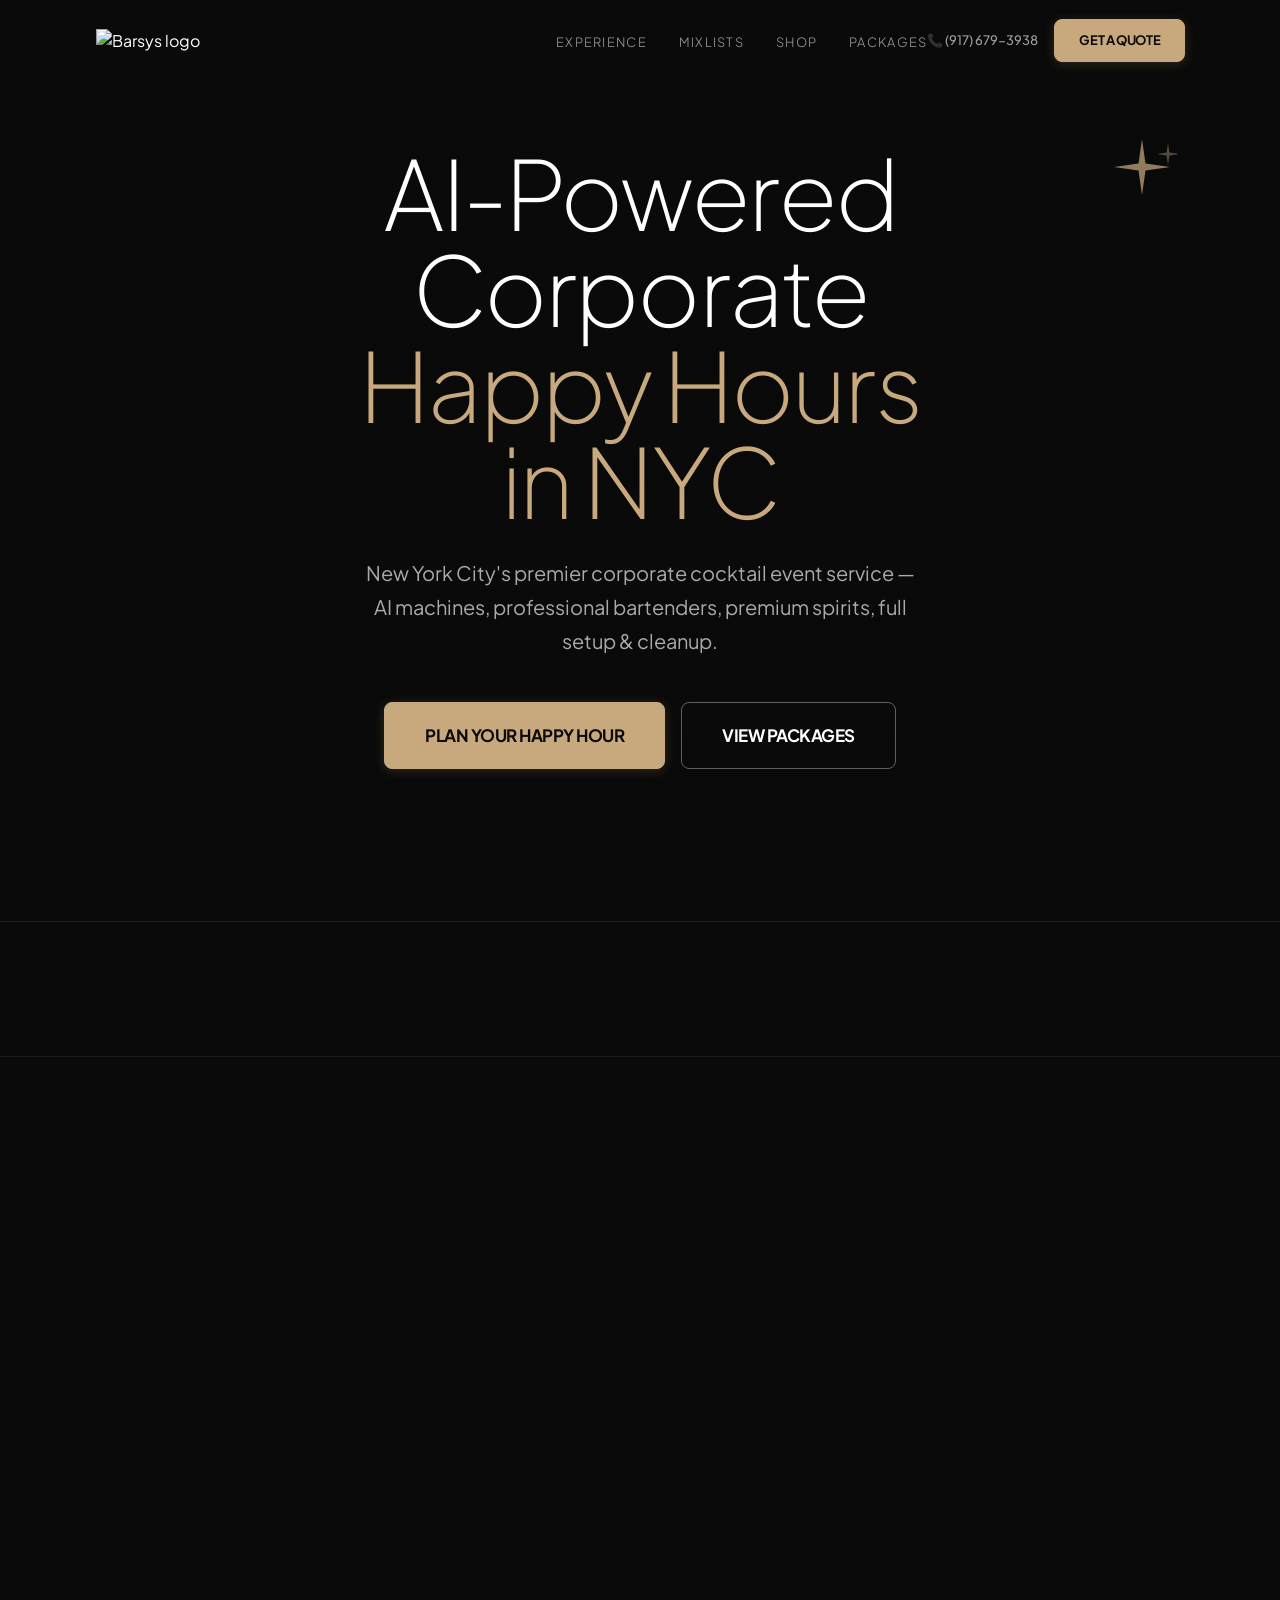
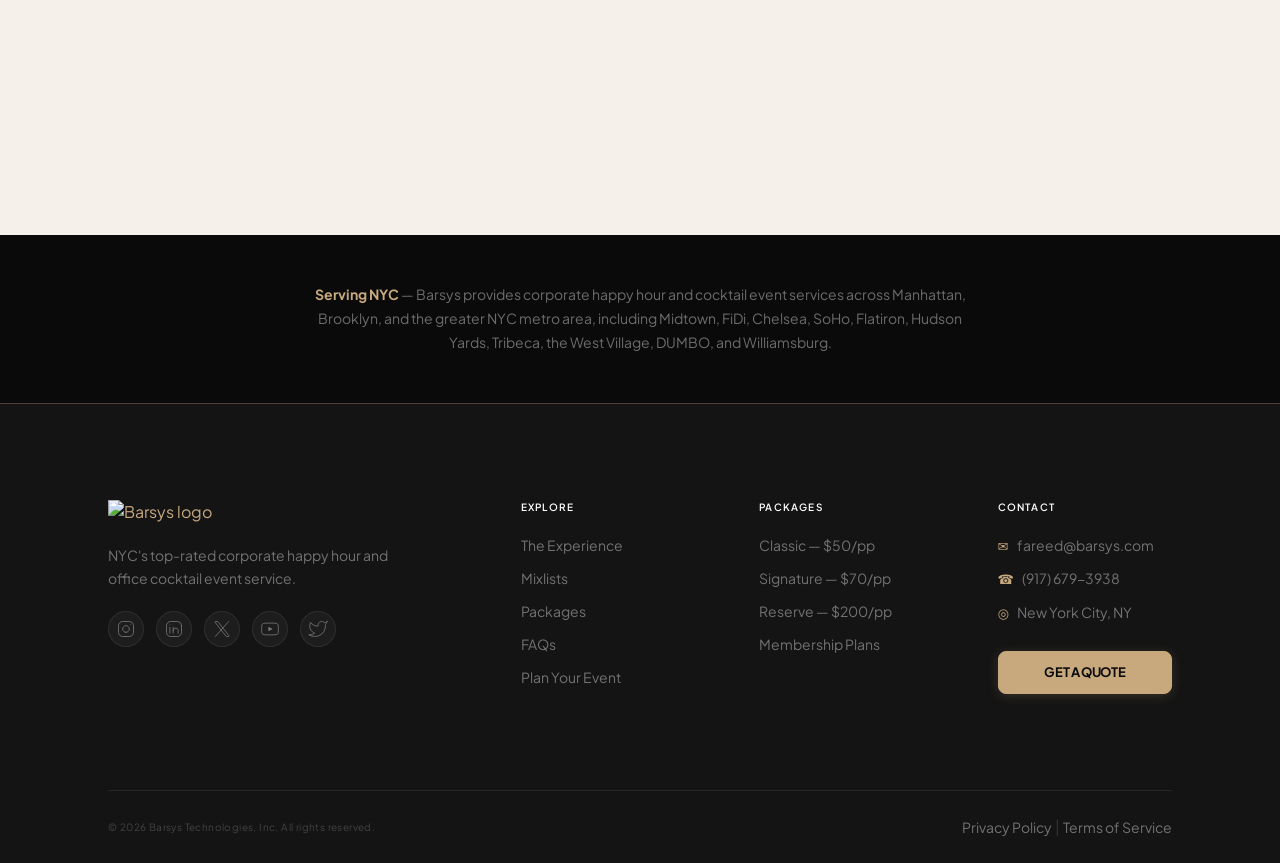
==== commit 060395ea: "Update Fixes" ====
--- a/index.html
+++ b/index.html
@@ -10,7 +10,7 @@
   <link rel="alternate" hreflang="en" href="https://happyhour.barsys.com/" />
 
   <!-- Favicon -->
-  <link rel="icon" href="/favicon.svg" type="image/svg+xml" />
+  <link rel="icon" href="/barsys_favicon.png" type="image/svg+xml" />
   <link rel="icon" href="/favicon.ico" sizes="32x32" />
   <link rel="apple-touch-icon" href="/apple-touch-icon.png" />
   <link rel="manifest" href="/site.webmanifest" />
--- a/css/bundle.min.css
+++ b/css/bundle.min.css
@@ -619,6 +619,8 @@
   backdrop-filter: none;
   -webkit-backdrop-filter: none;
   border-bottom: 1px solid transparent;
+  width: 100%;
+  /* border: 1px solid red; */
   transition:
     background-color 0.35s ease,
     backdrop-filter 0.35s ease,
@@ -639,10 +641,12 @@
   align-items: center;
   justify-content: space-between;
   height: 100%;
-  max-width: var(--container-max);
+  max-width: 85vw;
   margin-inline: auto;
-  padding-inline: var(--container-padding);
+  padding-top: 10px;
+  /* padding-inline: var(--container-padding); */
   width: 100%;
+  /* border: 1px solid red; */
 }
 .nav__logo {
   display: flex;
@@ -652,10 +656,14 @@
   flex-shrink: 0;
 }
 .nav__logo-mark {
-  width: 100%;
-  height: 60px;
+  /* width: 100%;
+  height: 6vh;
   object-fit: cover;
-  flex-shrink: 0;
+  flex-shrink: 0; */
+  width: 460px;
+    height: auto;
+    object-fit: contain;
+    max-width: 40vw;
 }
 .nav__logo-text {
   font-size: 18px;
@@ -817,10 +825,10 @@
   }
 }
 @media (min-width: 1600px) {
-  .nav__logo-mark {
+  /* .nav__logo-mark {
     width: 100%;
-    height: 60px;
-  }
+    height: 7vh;
+  } */
   .nav__logo-text {
     font-size: 22px;
   }
@@ -829,6 +837,7 @@
   }
   .nav__links {
     gap: 40px;
+    margin-left: -155px;
   }
   .nav__link {
     font-size: 14.5px;
@@ -844,10 +853,10 @@
   }
 }
 @media (min-width: 2200px) {
-  .nav__logo-mark {
+  /* .nav__logo-mark {
     width: 100%;
-    height: 60px;
-  }
+    height: 7vh;
+  } */
   .nav__logo-text {
     font-size: 26px;
   }
@@ -856,6 +865,7 @@
   }
   .nav__links {
     gap: 48px;
+    margin-left: -155px;
   }
   .nav__link {
     font-size: 16px;
